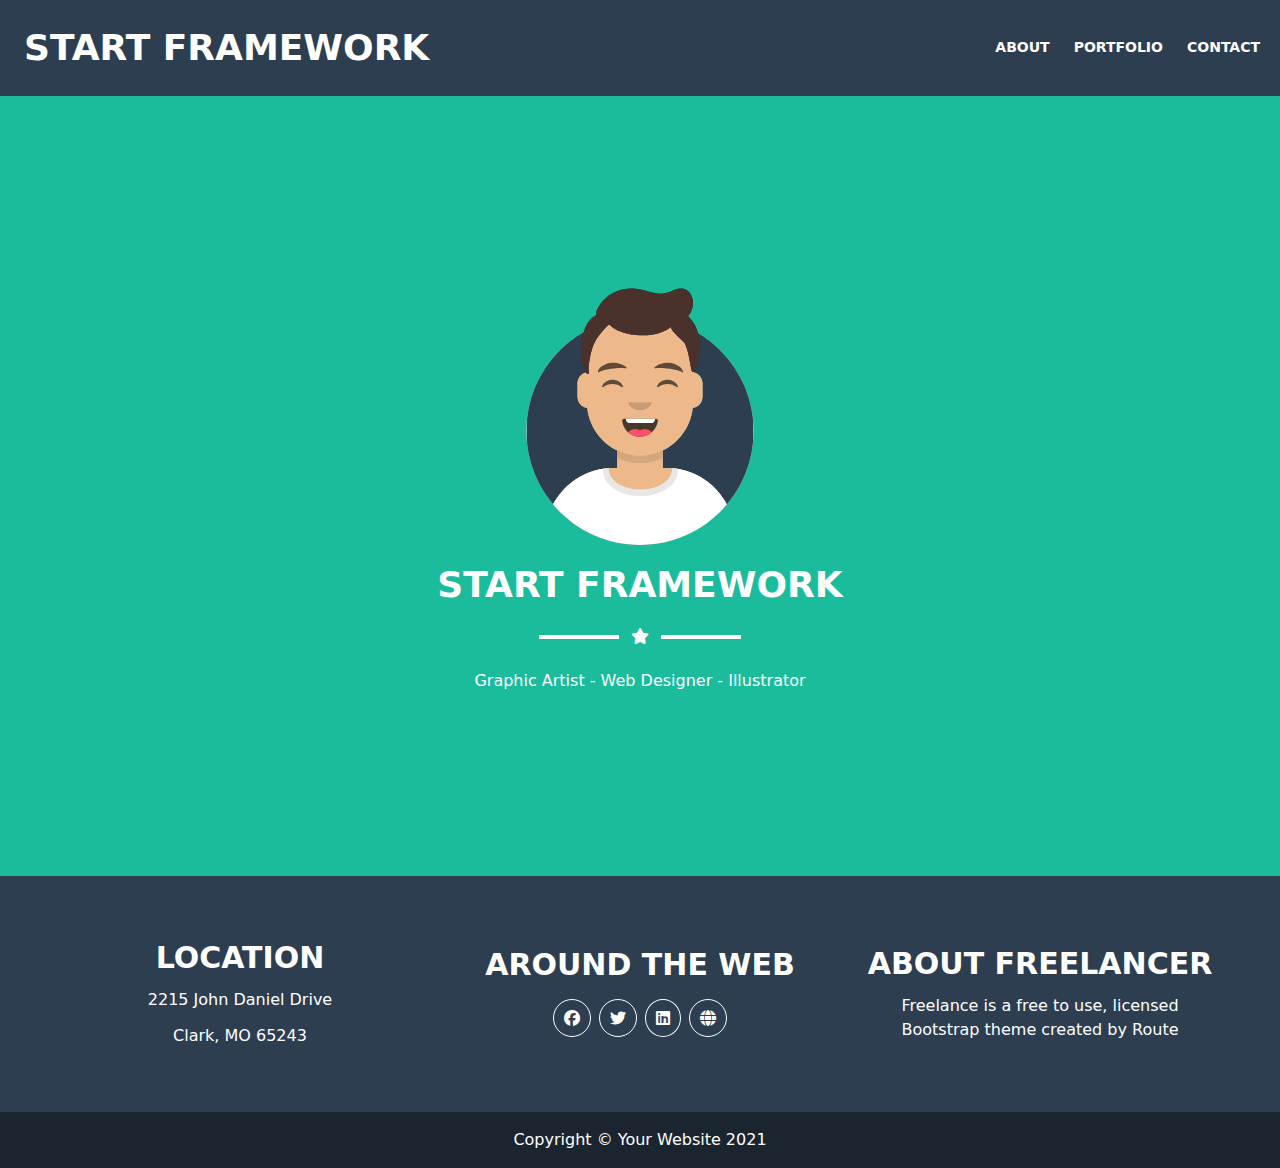
==== index.html @ 785b86cb "angular project" ====
<!doctype html>
<html lang="en" data-critters-container>
<head>
  <meta charset="utf-8">
  <title>AngularApp</title>
  <base href="/">
  <meta name="viewport" content="width=device-width, initial-scale=1">
  <link rel="icon" type="image/x-icon" href="assets/favicon.png">
<style>:root{--fa-style-family-brands:"Font Awesome 6 Brands";--fa-font-brands:normal 400 1em/1 "Font Awesome 6 Brands"}@font-face{font-family:"Font Awesome 6 Brands";font-style:normal;font-weight:400;font-display:block;src:url("./media/fa-brands-400-MDS4TU4L.woff2") format("woff2"),url("./media/fa-brands-400-CNBICIQT.ttf") format("truetype")}:root{--fa-font-regular:normal 400 1em/1 "Font Awesome 6 Free"}@font-face{font-family:"Font Awesome 6 Free";font-style:normal;font-weight:400;font-display:block;src:url("./media/fa-regular-400-N56QV3DR.woff2") format("woff2"),url("./media/fa-regular-400-2FI4ICQD.ttf") format("truetype")}:root{--fa-style-family-classic:"Font Awesome 6 Free";--fa-font-solid:normal 900 1em/1 "Font Awesome 6 Free"}@font-face{font-family:"Font Awesome 6 Free";font-style:normal;font-weight:900;font-display:block;src:url("./media/fa-solid-900-Z3HFQTXF.woff2") format("woff2"),url("./media/fa-solid-900-XVWCCN5V.ttf") format("truetype")}*,:before,:after{box-sizing:border-box;border-width:0;border-style:solid;border-color:#e5e7eb}:before,:after{--tw-content: ""}html{line-height:1.5;-webkit-text-size-adjust:100%;-moz-tab-size:4;tab-size:4;font-family:ui-sans-serif,system-ui,sans-serif,"Apple Color Emoji","Segoe UI Emoji",Segoe UI Symbol,"Noto Color Emoji";font-feature-settings:normal;font-variation-settings:normal;-webkit-tap-highlight-color:transparent}body{margin:0;line-height:inherit}*,:before,:after{--tw-border-spacing-x: 0;--tw-border-spacing-y: 0;--tw-translate-x: 0;--tw-translate-y: 0;--tw-rotate: 0;--tw-skew-x: 0;--tw-skew-y: 0;--tw-scale-x: 1;--tw-scale-y: 1;--tw-pan-x: ;--tw-pan-y: ;--tw-pinch-zoom: ;--tw-scroll-snap-strictness: proximity;--tw-gradient-from-position: ;--tw-gradient-via-position: ;--tw-gradient-to-position: ;--tw-ordinal: ;--tw-slashed-zero: ;--tw-numeric-figure: ;--tw-numeric-spacing: ;--tw-numeric-fraction: ;--tw-ring-inset: ;--tw-ring-offset-width: 0px;--tw-ring-offset-color: #fff;--tw-ring-color: rgb(63 131 248 / .5);--tw-ring-offset-shadow: 0 0 #0000;--tw-ring-shadow: 0 0 #0000;--tw-shadow: 0 0 #0000;--tw-shadow-colored: 0 0 #0000;--tw-blur: ;--tw-brightness: ;--tw-contrast: ;--tw-grayscale: ;--tw-hue-rotate: ;--tw-invert: ;--tw-saturate: ;--tw-sepia: ;--tw-drop-shadow: ;--tw-backdrop-blur: ;--tw-backdrop-brightness: ;--tw-backdrop-contrast: ;--tw-backdrop-grayscale: ;--tw-backdrop-hue-rotate: ;--tw-backdrop-invert: ;--tw-backdrop-opacity: ;--tw-backdrop-saturate: ;--tw-backdrop-sepia: ;--tw-contain-size: ;--tw-contain-layout: ;--tw-contain-paint: ;--tw-contain-style: }
</style><link rel="stylesheet" href="styles-IQLRPZ74.css" media="print" onload="this.media='all'"><noscript><link rel="stylesheet" href="styles-IQLRPZ74.css"></noscript></head>
<body>
  <app-root></app-root>
<script src="polyfills-SCHOHYNV.js" type="module"></script><script src="main-SVOOEUCI.js" type="module"></script></body>
</html>
---- styles-IQLRPZ74.css ----
.fa{font-family:var(--fa-style-family,"Font Awesome 6 Free");font-weight:var(--fa-style,900)}.fa,.fa-brands,.fa-classic,.fa-regular,.fa-sharp-solid,.fa-solid,.fab,.far,.fas{-moz-osx-font-smoothing:grayscale;-webkit-font-smoothing:antialiased;display:var(--fa-display,inline-block);font-style:normal;font-variant:normal;line-height:1;text-rendering:auto}.fa-classic,.fa-regular,.fa-solid,.far,.fas{font-family:"Font Awesome 6 Free"}.fa-brands,.fab{font-family:"Font Awesome 6 Brands"}.fa-1x{font-size:1em}.fa-2x{font-size:2em}.fa-3x{font-size:3em}.fa-4x{font-size:4em}.fa-5x{font-size:5em}.fa-6x{font-size:6em}.fa-7x{font-size:7em}.fa-8x{font-size:8em}.fa-9x{font-size:9em}.fa-10x{font-size:10em}.fa-2xs{font-size:.625em;line-height:.1em;vertical-align:.225em}.fa-xs{font-size:.75em;line-height:.08333em;vertical-align:.125em}.fa-sm{font-size:.875em;line-height:.07143em;vertical-align:.05357em}.fa-lg{font-size:1.25em;line-height:.05em;vertical-align:-.075em}.fa-xl{font-size:1.5em;line-height:.04167em;vertical-align:-.125em}.fa-2xl{font-size:2em;line-height:.03125em;vertical-align:-.1875em}.fa-fw{text-align:center;width:1.25em}.fa-ul{list-style-type:none;margin-left:var(--fa-li-margin,2.5em);padding-left:0}.fa-ul>li{position:relative}.fa-li{left:calc(var(--fa-li-width, 2em)*-1);position:absolute;text-align:center;width:var(--fa-li-width,2em);line-height:inherit}.fa-border{border-radius:var(--fa-border-radius,.1em);border:var(--fa-border-width,.08em) var(--fa-border-style,solid) var(--fa-border-color,#eee);padding:var(--fa-border-padding,.2em .25em .15em)}.fa-pull-left{float:left;margin-right:var(--fa-pull-margin,.3em)}.fa-pull-right{float:right;margin-left:var(--fa-pull-margin,.3em)}.fa-beat{animation-name:fa-beat;animation-delay:var(--fa-animation-delay,0s);animation-direction:var(--fa-animation-direction,normal);animation-duration:var(--fa-animation-duration,1s);animation-iteration-count:var(--fa-animation-iteration-count,infinite);animation-timing-function:var(--fa-animation-timing,ease-in-out)}.fa-bounce{animation-name:fa-bounce;animation-delay:var(--fa-animation-delay,0s);animation-direction:var(--fa-animation-direction,normal);animation-duration:var(--fa-animation-duration,1s);animation-iteration-count:var(--fa-animation-iteration-count,infinite);animation-timing-function:var(--fa-animation-timing,cubic-bezier(.28,.84,.42,1))}.fa-fade{animation-name:fa-fade;animation-iteration-count:var(--fa-animation-iteration-count,infinite);animation-timing-function:var(--fa-animation-timing,cubic-bezier(.4,0,.6,1))}.fa-beat-fade,.fa-fade{animation-delay:var(--fa-animation-delay,0s);animation-direction:var(--fa-animation-direction,normal);animation-duration:var(--fa-animation-duration,1s)}.fa-beat-fade{animation-name:fa-beat-fade;animation-iteration-count:var(--fa-animation-iteration-count,infinite);animation-timing-function:var(--fa-animation-timing,cubic-bezier(.4,0,.6,1))}.fa-flip{animation-name:fa-flip;animation-delay:var(--fa-animation-delay,0s);animation-direction:var(--fa-animation-direction,normal);animation-duration:var(--fa-animation-duration,1s);animation-iteration-count:var(--fa-animation-iteration-count,infinite);animation-timing-function:var(--fa-animation-timing,ease-in-out)}.fa-shake{animation-name:fa-shake;animation-duration:var(--fa-animation-duration,1s);animation-iteration-count:var(--fa-animation-iteration-count,infinite);animation-timing-function:var(--fa-animation-timing,linear)}.fa-shake,.fa-spin{animation-delay:var(--fa-animation-delay,0s);animation-direction:var(--fa-animation-direction,normal)}.fa-spin{animation-name:fa-spin;animation-duration:var(--fa-animation-duration,2s);animation-iteration-count:var(--fa-animation-iteration-count,infinite);animation-timing-function:var(--fa-animation-timing,linear)}.fa-spin-reverse{--fa-animation-direction:reverse}.fa-pulse,.fa-spin-pulse{animation-name:fa-spin;animation-direction:var(--fa-animation-direction,normal);animation-duration:var(--fa-animation-duration,1s);animation-iteration-count:var(--fa-animation-iteration-count,infinite);animation-timing-function:var(--fa-animation-timing,steps(8))}@media (prefers-reduced-motion:reduce){.fa-beat,.fa-beat-fade,.fa-bounce,.fa-fade,.fa-flip,.fa-pulse,.fa-shake,.fa-spin,.fa-spin-pulse{animation-delay:-1ms;animation-duration:1ms;animation-iteration-count:1;transition-delay:0s;transition-duration:0s}}@keyframes fa-beat{0%,90%{transform:scale(1)}45%{transform:scale(var(--fa-beat-scale,1.25))}}@keyframes fa-bounce{0%{transform:scale(1) translateY(0)}10%{transform:scale(var(--fa-bounce-start-scale-x,1.1),var(--fa-bounce-start-scale-y,.9)) translateY(0)}30%{transform:scale(var(--fa-bounce-jump-scale-x,.9),var(--fa-bounce-jump-scale-y,1.1)) translateY(var(--fa-bounce-height,-.5em))}50%{transform:scale(var(--fa-bounce-land-scale-x,1.05),var(--fa-bounce-land-scale-y,.95)) translateY(0)}57%{transform:scale(1) translateY(var(--fa-bounce-rebound,-.125em))}64%{transform:scale(1) translateY(0)}to{transform:scale(1) translateY(0)}}@keyframes fa-fade{50%{opacity:var(--fa-fade-opacity,.4)}}@keyframes fa-beat-fade{0%,to{opacity:var(--fa-beat-fade-opacity,.4);transform:scale(1)}50%{opacity:1;transform:scale(var(--fa-beat-fade-scale,1.125))}}@keyframes fa-flip{50%{transform:rotate3d(var(--fa-flip-x,0),var(--fa-flip-y,1),var(--fa-flip-z,0),var(--fa-flip-angle,-180deg))}}@keyframes fa-shake{0%{transform:rotate(-15deg)}4%{transform:rotate(15deg)}8%,24%{transform:rotate(-18deg)}12%,28%{transform:rotate(18deg)}16%{transform:rotate(-22deg)}20%{transform:rotate(22deg)}32%{transform:rotate(-12deg)}36%{transform:rotate(12deg)}40%,to{transform:rotate(0)}}@keyframes fa-spin{0%{transform:rotate(0)}to{transform:rotate(1turn)}}.fa-rotate-90{transform:rotate(90deg)}.fa-rotate-180{transform:rotate(180deg)}.fa-rotate-270{transform:rotate(270deg)}.fa-flip-horizontal{transform:scaleX(-1)}.fa-flip-vertical{transform:scaleY(-1)}.fa-flip-both,.fa-flip-horizontal.fa-flip-vertical{transform:scale(-1)}.fa-rotate-by{transform:rotate(var(--fa-rotate-angle,0))}.fa-stack{display:inline-block;height:2em;line-height:2em;position:relative;vertical-align:middle;width:2.5em}.fa-stack-1x,.fa-stack-2x{left:0;position:absolute;text-align:center;width:100%;z-index:var(--fa-stack-z-index,auto)}.fa-stack-1x{line-height:inherit}.fa-stack-2x{font-size:2em}.fa-inverse{color:var(--fa-inverse,#fff)}.fa-0:before{content:"0"}.fa-1:before{content:"1"}.fa-2:before{content:"2"}.fa-3:before{content:"3"}.fa-4:before{content:"4"}.fa-5:before{content:"5"}.fa-6:before{content:"6"}.fa-7:before{content:"7"}.fa-8:before{content:"8"}.fa-9:before{content:"9"}.fa-fill-drip:before{content:"\f576"}.fa-arrows-to-circle:before{content:"\e4bd"}.fa-chevron-circle-right:before,.fa-circle-chevron-right:before{content:"\f138"}.fa-at:before{content:"@"}.fa-trash-alt:before,.fa-trash-can:before{content:"\f2ed"}.fa-text-height:before{content:"\f034"}.fa-user-times:before,.fa-user-xmark:before{content:"\f235"}.fa-stethoscope:before{content:"\f0f1"}.fa-comment-alt:before,.fa-message:before{content:"\f27a"}.fa-info:before{content:"\f129"}.fa-compress-alt:before,.fa-down-left-and-up-right-to-center:before{content:"\f422"}.fa-explosion:before{content:"\e4e9"}.fa-file-alt:before,.fa-file-lines:before,.fa-file-text:before{content:"\f15c"}.fa-wave-square:before{content:"\f83e"}.fa-ring:before{content:"\f70b"}.fa-building-un:before{content:"\e4d9"}.fa-dice-three:before{content:"\f527"}.fa-calendar-alt:before,.fa-calendar-days:before{content:"\f073"}.fa-anchor-circle-check:before{content:"\e4aa"}.fa-building-circle-arrow-right:before{content:"\e4d1"}.fa-volleyball-ball:before,.fa-volleyball:before{content:"\f45f"}.fa-arrows-up-to-line:before{content:"\e4c2"}.fa-sort-desc:before,.fa-sort-down:before{content:"\f0dd"}.fa-circle-minus:before,.fa-minus-circle:before{content:"\f056"}.fa-door-open:before{content:"\f52b"}.fa-right-from-bracket:before,.fa-sign-out-alt:before{content:"\f2f5"}.fa-atom:before{content:"\f5d2"}.fa-soap:before{content:"\e06e"}.fa-heart-music-camera-bolt:before,.fa-icons:before{content:"\f86d"}.fa-microphone-alt-slash:before,.fa-microphone-lines-slash:before{content:"\f539"}.fa-bridge-circle-check:before{content:"\e4c9"}.fa-pump-medical:before{content:"\e06a"}.fa-fingerprint:before{content:"\f577"}.fa-hand-point-right:before{content:"\f0a4"}.fa-magnifying-glass-location:before,.fa-search-location:before{content:"\f689"}.fa-forward-step:before,.fa-step-forward:before{content:"\f051"}.fa-face-smile-beam:before,.fa-smile-beam:before{content:"\f5b8"}.fa-flag-checkered:before{content:"\f11e"}.fa-football-ball:before,.fa-football:before{content:"\f44e"}.fa-school-circle-exclamation:before{content:"\e56c"}.fa-crop:before{content:"\f125"}.fa-angle-double-down:before,.fa-angles-down:before{content:"\f103"}.fa-users-rectangle:before{content:"\e594"}.fa-people-roof:before{content:"\e537"}.fa-people-line:before{content:"\e534"}.fa-beer-mug-empty:before,.fa-beer:before{content:"\f0fc"}.fa-diagram-predecessor:before{content:"\e477"}.fa-arrow-up-long:before,.fa-long-arrow-up:before{content:"\f176"}.fa-burn:before,.fa-fire-flame-simple:before{content:"\f46a"}.fa-male:before,.fa-person:before{content:"\f183"}.fa-laptop:before{content:"\f109"}.fa-file-csv:before{content:"\f6dd"}.fa-menorah:before{content:"\f676"}.fa-truck-plane:before{content:"\e58f"}.fa-record-vinyl:before{content:"\f8d9"}.fa-face-grin-stars:before,.fa-grin-stars:before{content:"\f587"}.fa-bong:before{content:"\f55c"}.fa-pastafarianism:before,.fa-spaghetti-monster-flying:before{content:"\f67b"}.fa-arrow-down-up-across-line:before{content:"\e4af"}.fa-spoon:before,.fa-utensil-spoon:before{content:"\f2e5"}.fa-jar-wheat:before{content:"\e517"}.fa-envelopes-bulk:before,.fa-mail-bulk:before{content:"\f674"}.fa-file-circle-exclamation:before{content:"\e4eb"}.fa-circle-h:before,.fa-hospital-symbol:before{content:"\f47e"}.fa-pager:before{content:"\f815"}.fa-address-book:before,.fa-contact-book:before{content:"\f2b9"}.fa-strikethrough:before{content:"\f0cc"}.fa-k:before{content:"K"}.fa-landmark-flag:before{content:"\e51c"}.fa-pencil-alt:before,.fa-pencil:before{content:"\f303"}.fa-backward:before{content:"\f04a"}.fa-caret-right:before{content:"\f0da"}.fa-comments:before{content:"\f086"}.fa-file-clipboard:before,.fa-paste:before{content:"\f0ea"}.fa-code-pull-request:before{content:"\e13c"}.fa-clipboard-list:before{content:"\f46d"}.fa-truck-loading:before,.fa-truck-ramp-box:before{content:"\f4de"}.fa-user-check:before{content:"\f4fc"}.fa-vial-virus:before{content:"\e597"}.fa-sheet-plastic:before{content:"\e571"}.fa-blog:before{content:"\f781"}.fa-user-ninja:before{content:"\f504"}.fa-person-arrow-up-from-line:before{content:"\e539"}.fa-scroll-torah:before,.fa-torah:before{content:"\f6a0"}.fa-broom-ball:before,.fa-quidditch-broom-ball:before,.fa-quidditch:before{content:"\f458"}.fa-toggle-off:before{content:"\f204"}.fa-archive:before,.fa-box-archive:before{content:"\f187"}.fa-person-drowning:before{content:"\e545"}.fa-arrow-down-9-1:before,.fa-sort-numeric-desc:before,.fa-sort-numeric-down-alt:before{content:"\f886"}.fa-face-grin-tongue-squint:before,.fa-grin-tongue-squint:before{content:"\f58a"}.fa-spray-can:before{content:"\f5bd"}.fa-truck-monster:before{content:"\f63b"}.fa-w:before{content:"W"}.fa-earth-africa:before,.fa-globe-africa:before{content:"\f57c"}.fa-rainbow:before{content:"\f75b"}.fa-circle-notch:before{content:"\f1ce"}.fa-tablet-alt:before,.fa-tablet-screen-button:before{content:"\f3fa"}.fa-paw:before{content:"\f1b0"}.fa-cloud:before{content:"\f0c2"}.fa-trowel-bricks:before{content:"\e58a"}.fa-face-flushed:before,.fa-flushed:before{content:"\f579"}.fa-hospital-user:before{content:"\f80d"}.fa-tent-arrow-left-right:before{content:"\e57f"}.fa-gavel:before,.fa-legal:before{content:"\f0e3"}.fa-binoculars:before{content:"\f1e5"}.fa-microphone-slash:before{content:"\f131"}.fa-box-tissue:before{content:"\e05b"}.fa-motorcycle:before{content:"\f21c"}.fa-bell-concierge:before,.fa-concierge-bell:before{content:"\f562"}.fa-pen-ruler:before,.fa-pencil-ruler:before{content:"\f5ae"}.fa-people-arrows-left-right:before,.fa-people-arrows:before{content:"\e068"}.fa-mars-and-venus-burst:before{content:"\e523"}.fa-caret-square-right:before,.fa-square-caret-right:before{content:"\f152"}.fa-cut:before,.fa-scissors:before{content:"\f0c4"}.fa-sun-plant-wilt:before{content:"\e57a"}.fa-toilets-portable:before{content:"\e584"}.fa-hockey-puck:before{content:"\f453"}.fa-table:before{content:"\f0ce"}.fa-magnifying-glass-arrow-right:before{content:"\e521"}.fa-digital-tachograph:before,.fa-tachograph-digital:before{content:"\f566"}.fa-users-slash:before{content:"\e073"}.fa-clover:before{content:"\e139"}.fa-mail-reply:before,.fa-reply:before{content:"\f3e5"}.fa-star-and-crescent:before{content:"\f699"}.fa-house-fire:before{content:"\e50c"}.fa-minus-square:before,.fa-square-minus:before{content:"\f146"}.fa-helicopter:before{content:"\f533"}.fa-compass:before{content:"\f14e"}.fa-caret-square-down:before,.fa-square-caret-down:before{content:"\f150"}.fa-file-circle-question:before{content:"\e4ef"}.fa-laptop-code:before{content:"\f5fc"}.fa-swatchbook:before{content:"\f5c3"}.fa-prescription-bottle:before{content:"\f485"}.fa-bars:before,.fa-navicon:before{content:"\f0c9"}.fa-people-group:before{content:"\e533"}.fa-hourglass-3:before,.fa-hourglass-end:before{content:"\f253"}.fa-heart-broken:before,.fa-heart-crack:before{content:"\f7a9"}.fa-external-link-square-alt:before,.fa-square-up-right:before{content:"\f360"}.fa-face-kiss-beam:before,.fa-kiss-beam:before{content:"\f597"}.fa-film:before{content:"\f008"}.fa-ruler-horizontal:before{content:"\f547"}.fa-people-robbery:before{content:"\e536"}.fa-lightbulb:before{content:"\f0eb"}.fa-caret-left:before{content:"\f0d9"}.fa-circle-exclamation:before,.fa-exclamation-circle:before{content:"\f06a"}.fa-school-circle-xmark:before{content:"\e56d"}.fa-arrow-right-from-bracket:before,.fa-sign-out:before{content:"\f08b"}.fa-chevron-circle-down:before,.fa-circle-chevron-down:before{content:"\f13a"}.fa-unlock-alt:before,.fa-unlock-keyhole:before{content:"\f13e"}.fa-cloud-showers-heavy:before{content:"\f740"}.fa-headphones-alt:before,.fa-headphones-simple:before{content:"\f58f"}.fa-sitemap:before{content:"\f0e8"}.fa-circle-dollar-to-slot:before,.fa-donate:before{content:"\f4b9"}.fa-memory:before{content:"\f538"}.fa-road-spikes:before{content:"\e568"}.fa-fire-burner:before{content:"\e4f1"}.fa-flag:before{content:"\f024"}.fa-hanukiah:before{content:"\f6e6"}.fa-feather:before{content:"\f52d"}.fa-volume-down:before,.fa-volume-low:before{content:"\f027"}.fa-comment-slash:before{content:"\f4b3"}.fa-cloud-sun-rain:before{content:"\f743"}.fa-compress:before{content:"\f066"}.fa-wheat-alt:before,.fa-wheat-awn:before{content:"\e2cd"}.fa-ankh:before{content:"\f644"}.fa-hands-holding-child:before{content:"\e4fa"}.fa-asterisk:before{content:"*"}.fa-check-square:before,.fa-square-check:before{content:"\f14a"}.fa-peseta-sign:before{content:"\e221"}.fa-header:before,.fa-heading:before{content:"\f1dc"}.fa-ghost:before{content:"\f6e2"}.fa-list-squares:before,.fa-list:before{content:"\f03a"}.fa-phone-square-alt:before,.fa-square-phone-flip:before{content:"\f87b"}.fa-cart-plus:before{content:"\f217"}.fa-gamepad:before{content:"\f11b"}.fa-circle-dot:before,.fa-dot-circle:before{content:"\f192"}.fa-dizzy:before,.fa-face-dizzy:before{content:"\f567"}.fa-egg:before{content:"\f7fb"}.fa-house-medical-circle-xmark:before{content:"\e513"}.fa-campground:before{content:"\f6bb"}.fa-folder-plus:before{content:"\f65e"}.fa-futbol-ball:before,.fa-futbol:before,.fa-soccer-ball:before{content:"\f1e3"}.fa-paint-brush:before,.fa-paintbrush:before{content:"\f1fc"}.fa-lock:before{content:"\f023"}.fa-gas-pump:before{content:"\f52f"}.fa-hot-tub-person:before,.fa-hot-tub:before{content:"\f593"}.fa-map-location:before,.fa-map-marked:before{content:"\f59f"}.fa-house-flood-water:before{content:"\e50e"}.fa-tree:before{content:"\f1bb"}.fa-bridge-lock:before{content:"\e4cc"}.fa-sack-dollar:before{content:"\f81d"}.fa-edit:before,.fa-pen-to-square:before{content:"\f044"}.fa-car-side:before{content:"\f5e4"}.fa-share-alt:before,.fa-share-nodes:before{content:"\f1e0"}.fa-heart-circle-minus:before{content:"\e4ff"}.fa-hourglass-2:before,.fa-hourglass-half:before{content:"\f252"}.fa-microscope:before{content:"\f610"}.fa-sink:before{content:"\e06d"}.fa-bag-shopping:before,.fa-shopping-bag:before{content:"\f290"}.fa-arrow-down-z-a:before,.fa-sort-alpha-desc:before,.fa-sort-alpha-down-alt:before{content:"\f881"}.fa-mitten:before{content:"\f7b5"}.fa-person-rays:before{content:"\e54d"}.fa-users:before{content:"\f0c0"}.fa-eye-slash:before{content:"\f070"}.fa-flask-vial:before{content:"\e4f3"}.fa-hand-paper:before,.fa-hand:before{content:"\f256"}.fa-om:before{content:"\f679"}.fa-worm:before{content:"\e599"}.fa-house-circle-xmark:before{content:"\e50b"}.fa-plug:before{content:"\f1e6"}.fa-chevron-up:before{content:"\f077"}.fa-hand-spock:before{content:"\f259"}.fa-stopwatch:before{content:"\f2f2"}.fa-face-kiss:before,.fa-kiss:before{content:"\f596"}.fa-bridge-circle-xmark:before{content:"\e4cb"}.fa-face-grin-tongue:before,.fa-grin-tongue:before{content:"\f589"}.fa-chess-bishop:before{content:"\f43a"}.fa-face-grin-wink:before,.fa-grin-wink:before{content:"\f58c"}.fa-deaf:before,.fa-deafness:before,.fa-ear-deaf:before,.fa-hard-of-hearing:before{content:"\f2a4"}.fa-road-circle-check:before{content:"\e564"}.fa-dice-five:before{content:"\f523"}.fa-rss-square:before,.fa-square-rss:before{content:"\f143"}.fa-land-mine-on:before{content:"\e51b"}.fa-i-cursor:before{content:"\f246"}.fa-stamp:before{content:"\f5bf"}.fa-stairs:before{content:"\e289"}.fa-i:before{content:"I"}.fa-hryvnia-sign:before,.fa-hryvnia:before{content:"\f6f2"}.fa-pills:before{content:"\f484"}.fa-face-grin-wide:before,.fa-grin-alt:before{content:"\f581"}.fa-tooth:before{content:"\f5c9"}.fa-v:before{content:"V"}.fa-bangladeshi-taka-sign:before{content:"\e2e6"}.fa-bicycle:before{content:"\f206"}.fa-rod-asclepius:before,.fa-rod-snake:before,.fa-staff-aesculapius:before,.fa-staff-snake:before{content:"\e579"}.fa-head-side-cough-slash:before{content:"\e062"}.fa-ambulance:before,.fa-truck-medical:before{content:"\f0f9"}.fa-wheat-awn-circle-exclamation:before{content:"\e598"}.fa-snowman:before{content:"\f7d0"}.fa-mortar-pestle:before{content:"\f5a7"}.fa-road-barrier:before{content:"\e562"}.fa-school:before{content:"\f549"}.fa-igloo:before{content:"\f7ae"}.fa-joint:before{content:"\f595"}.fa-angle-right:before{content:"\f105"}.fa-horse:before{content:"\f6f0"}.fa-q:before{content:"Q"}.fa-g:before{content:"G"}.fa-notes-medical:before{content:"\f481"}.fa-temperature-2:before,.fa-temperature-half:before,.fa-thermometer-2:before,.fa-thermometer-half:before{content:"\f2c9"}.fa-dong-sign:before{content:"\e169"}.fa-capsules:before{content:"\f46b"}.fa-poo-bolt:before,.fa-poo-storm:before{content:"\f75a"}.fa-face-frown-open:before,.fa-frown-open:before{content:"\f57a"}.fa-hand-point-up:before{content:"\f0a6"}.fa-money-bill:before{content:"\f0d6"}.fa-bookmark:before{content:"\f02e"}.fa-align-justify:before{content:"\f039"}.fa-umbrella-beach:before{content:"\f5ca"}.fa-helmet-un:before{content:"\e503"}.fa-bullseye:before{content:"\f140"}.fa-bacon:before{content:"\f7e5"}.fa-hand-point-down:before{content:"\f0a7"}.fa-arrow-up-from-bracket:before{content:"\e09a"}.fa-folder-blank:before,.fa-folder:before{content:"\f07b"}.fa-file-medical-alt:before,.fa-file-waveform:before{content:"\f478"}.fa-radiation:before{content:"\f7b9"}.fa-chart-simple:before{content:"\e473"}.fa-mars-stroke:before{content:"\f229"}.fa-vial:before{content:"\f492"}.fa-dashboard:before,.fa-gauge-med:before,.fa-gauge:before,.fa-tachometer-alt-average:before{content:"\f624"}.fa-magic-wand-sparkles:before,.fa-wand-magic-sparkles:before{content:"\e2ca"}.fa-e:before{content:"E"}.fa-pen-alt:before,.fa-pen-clip:before{content:"\f305"}.fa-bridge-circle-exclamation:before{content:"\e4ca"}.fa-user:before{content:"\f007"}.fa-school-circle-check:before{content:"\e56b"}.fa-dumpster:before{content:"\f793"}.fa-shuttle-van:before,.fa-van-shuttle:before{content:"\f5b6"}.fa-building-user:before{content:"\e4da"}.fa-caret-square-left:before,.fa-square-caret-left:before{content:"\f191"}.fa-highlighter:before{content:"\f591"}.fa-key:before{content:"\f084"}.fa-bullhorn:before{content:"\f0a1"}.fa-globe:before{content:"\f0ac"}.fa-synagogue:before{content:"\f69b"}.fa-person-half-dress:before{content:"\e548"}.fa-road-bridge:before{content:"\e563"}.fa-location-arrow:before{content:"\f124"}.fa-c:before{content:"C"}.fa-tablet-button:before{content:"\f10a"}.fa-building-lock:before{content:"\e4d6"}.fa-pizza-slice:before{content:"\f818"}.fa-money-bill-wave:before{content:"\f53a"}.fa-area-chart:before,.fa-chart-area:before{content:"\f1fe"}.fa-house-flag:before{content:"\e50d"}.fa-person-circle-minus:before{content:"\e540"}.fa-ban:before,.fa-cancel:before{content:"\f05e"}.fa-camera-rotate:before{content:"\e0d8"}.fa-air-freshener:before,.fa-spray-can-sparkles:before{content:"\f5d0"}.fa-star:before{content:"\f005"}.fa-repeat:before{content:"\f363"}.fa-cross:before{content:"\f654"}.fa-box:before{content:"\f466"}.fa-venus-mars:before{content:"\f228"}.fa-arrow-pointer:before,.fa-mouse-pointer:before{content:"\f245"}.fa-expand-arrows-alt:before,.fa-maximize:before{content:"\f31e"}.fa-charging-station:before{content:"\f5e7"}.fa-shapes:before,.fa-triangle-circle-square:before{content:"\f61f"}.fa-random:before,.fa-shuffle:before{content:"\f074"}.fa-person-running:before,.fa-running:before{content:"\f70c"}.fa-mobile-retro:before{content:"\e527"}.fa-grip-lines-vertical:before{content:"\f7a5"}.fa-spider:before{content:"\f717"}.fa-hands-bound:before{content:"\e4f9"}.fa-file-invoice-dollar:before{content:"\f571"}.fa-plane-circle-exclamation:before{content:"\e556"}.fa-x-ray:before{content:"\f497"}.fa-spell-check:before{content:"\f891"}.fa-slash:before{content:"\f715"}.fa-computer-mouse:before,.fa-mouse:before{content:"\f8cc"}.fa-arrow-right-to-bracket:before,.fa-sign-in:before{content:"\f090"}.fa-shop-slash:before,.fa-store-alt-slash:before{content:"\e070"}.fa-server:before{content:"\f233"}.fa-virus-covid-slash:before{content:"\e4a9"}.fa-shop-lock:before{content:"\e4a5"}.fa-hourglass-1:before,.fa-hourglass-start:before{content:"\f251"}.fa-blender-phone:before{content:"\f6b6"}.fa-building-wheat:before{content:"\e4db"}.fa-person-breastfeeding:before{content:"\e53a"}.fa-right-to-bracket:before,.fa-sign-in-alt:before{content:"\f2f6"}.fa-venus:before{content:"\f221"}.fa-passport:before{content:"\f5ab"}.fa-thumb-tack-slash:before,.fa-thumbtack-slash:before{content:"\e68f"}.fa-heart-pulse:before,.fa-heartbeat:before{content:"\f21e"}.fa-people-carry-box:before,.fa-people-carry:before{content:"\f4ce"}.fa-temperature-high:before{content:"\f769"}.fa-microchip:before{content:"\f2db"}.fa-crown:before{content:"\f521"}.fa-weight-hanging:before{content:"\f5cd"}.fa-xmarks-lines:before{content:"\e59a"}.fa-file-prescription:before{content:"\f572"}.fa-weight-scale:before,.fa-weight:before{content:"\f496"}.fa-user-friends:before,.fa-user-group:before{content:"\f500"}.fa-arrow-up-a-z:before,.fa-sort-alpha-up:before{content:"\f15e"}.fa-chess-knight:before{content:"\f441"}.fa-face-laugh-squint:before,.fa-laugh-squint:before{content:"\f59b"}.fa-wheelchair:before{content:"\f193"}.fa-arrow-circle-up:before,.fa-circle-arrow-up:before{content:"\f0aa"}.fa-toggle-on:before{content:"\f205"}.fa-person-walking:before,.fa-walking:before{content:"\f554"}.fa-l:before{content:"L"}.fa-fire:before{content:"\f06d"}.fa-bed-pulse:before,.fa-procedures:before{content:"\f487"}.fa-shuttle-space:before,.fa-space-shuttle:before{content:"\f197"}.fa-face-laugh:before,.fa-laugh:before{content:"\f599"}.fa-folder-open:before{content:"\f07c"}.fa-heart-circle-plus:before{content:"\e500"}.fa-code-fork:before{content:"\e13b"}.fa-city:before{content:"\f64f"}.fa-microphone-alt:before,.fa-microphone-lines:before{content:"\f3c9"}.fa-pepper-hot:before{content:"\f816"}.fa-unlock:before{content:"\f09c"}.fa-colon-sign:before{content:"\e140"}.fa-headset:before{content:"\f590"}.fa-store-slash:before{content:"\e071"}.fa-road-circle-xmark:before{content:"\e566"}.fa-user-minus:before{content:"\f503"}.fa-mars-stroke-up:before,.fa-mars-stroke-v:before{content:"\f22a"}.fa-champagne-glasses:before,.fa-glass-cheers:before{content:"\f79f"}.fa-clipboard:before{content:"\f328"}.fa-house-circle-exclamation:before{content:"\e50a"}.fa-file-arrow-up:before,.fa-file-upload:before{content:"\f574"}.fa-wifi-3:before,.fa-wifi-strong:before,.fa-wifi:before{content:"\f1eb"}.fa-bath:before,.fa-bathtub:before{content:"\f2cd"}.fa-underline:before{content:"\f0cd"}.fa-user-edit:before,.fa-user-pen:before{content:"\f4ff"}.fa-signature:before{content:"\f5b7"}.fa-stroopwafel:before{content:"\f551"}.fa-bold:before{content:"\f032"}.fa-anchor-lock:before{content:"\e4ad"}.fa-building-ngo:before{content:"\e4d7"}.fa-manat-sign:before{content:"\e1d5"}.fa-not-equal:before{content:"\f53e"}.fa-border-style:before,.fa-border-top-left:before{content:"\f853"}.fa-map-location-dot:before,.fa-map-marked-alt:before{content:"\f5a0"}.fa-jedi:before{content:"\f669"}.fa-poll:before,.fa-square-poll-vertical:before{content:"\f681"}.fa-mug-hot:before{content:"\f7b6"}.fa-battery-car:before,.fa-car-battery:before{content:"\f5df"}.fa-gift:before{content:"\f06b"}.fa-dice-two:before{content:"\f528"}.fa-chess-queen:before{content:"\f445"}.fa-glasses:before{content:"\f530"}.fa-chess-board:before{content:"\f43c"}.fa-building-circle-check:before{content:"\e4d2"}.fa-person-chalkboard:before{content:"\e53d"}.fa-mars-stroke-h:before,.fa-mars-stroke-right:before{content:"\f22b"}.fa-hand-back-fist:before,.fa-hand-rock:before{content:"\f255"}.fa-caret-square-up:before,.fa-square-caret-up:before{content:"\f151"}.fa-cloud-showers-water:before{content:"\e4e4"}.fa-bar-chart:before,.fa-chart-bar:before{content:"\f080"}.fa-hands-bubbles:before,.fa-hands-wash:before{content:"\e05e"}.fa-less-than-equal:before{content:"\f537"}.fa-train:before{content:"\f238"}.fa-eye-low-vision:before,.fa-low-vision:before{content:"\f2a8"}.fa-crow:before{content:"\f520"}.fa-sailboat:before{content:"\e445"}.fa-window-restore:before{content:"\f2d2"}.fa-plus-square:before,.fa-square-plus:before{content:"\f0fe"}.fa-torii-gate:before{content:"\f6a1"}.fa-frog:before{content:"\f52e"}.fa-bucket:before{content:"\e4cf"}.fa-image:before{content:"\f03e"}.fa-microphone:before{content:"\f130"}.fa-cow:before{content:"\f6c8"}.fa-caret-up:before{content:"\f0d8"}.fa-screwdriver:before{content:"\f54a"}.fa-folder-closed:before{content:"\e185"}.fa-house-tsunami:before{content:"\e515"}.fa-square-nfi:before{content:"\e576"}.fa-arrow-up-from-ground-water:before{content:"\e4b5"}.fa-glass-martini-alt:before,.fa-martini-glass:before{content:"\f57b"}.fa-rotate-back:before,.fa-rotate-backward:before,.fa-rotate-left:before,.fa-undo-alt:before{content:"\f2ea"}.fa-columns:before,.fa-table-columns:before{content:"\f0db"}.fa-lemon:before{content:"\f094"}.fa-head-side-mask:before{content:"\e063"}.fa-handshake:before{content:"\f2b5"}.fa-gem:before{content:"\f3a5"}.fa-dolly-box:before,.fa-dolly:before{content:"\f472"}.fa-smoking:before{content:"\f48d"}.fa-compress-arrows-alt:before,.fa-minimize:before{content:"\f78c"}.fa-monument:before{content:"\f5a6"}.fa-snowplow:before{content:"\f7d2"}.fa-angle-double-right:before,.fa-angles-right:before{content:"\f101"}.fa-cannabis:before{content:"\f55f"}.fa-circle-play:before,.fa-play-circle:before{content:"\f144"}.fa-tablets:before{content:"\f490"}.fa-ethernet:before{content:"\f796"}.fa-eur:before,.fa-euro-sign:before,.fa-euro:before{content:"\f153"}.fa-chair:before{content:"\f6c0"}.fa-check-circle:before,.fa-circle-check:before{content:"\f058"}.fa-circle-stop:before,.fa-stop-circle:before{content:"\f28d"}.fa-compass-drafting:before,.fa-drafting-compass:before{content:"\f568"}.fa-plate-wheat:before{content:"\e55a"}.fa-icicles:before{content:"\f7ad"}.fa-person-shelter:before{content:"\e54f"}.fa-neuter:before{content:"\f22c"}.fa-id-badge:before{content:"\f2c1"}.fa-marker:before{content:"\f5a1"}.fa-face-laugh-beam:before,.fa-laugh-beam:before{content:"\f59a"}.fa-helicopter-symbol:before{content:"\e502"}.fa-universal-access:before{content:"\f29a"}.fa-chevron-circle-up:before,.fa-circle-chevron-up:before{content:"\f139"}.fa-lari-sign:before{content:"\e1c8"}.fa-volcano:before{content:"\f770"}.fa-person-walking-dashed-line-arrow-right:before{content:"\e553"}.fa-gbp:before,.fa-pound-sign:before,.fa-sterling-sign:before{content:"\f154"}.fa-viruses:before{content:"\e076"}.fa-square-person-confined:before{content:"\e577"}.fa-user-tie:before{content:"\f508"}.fa-arrow-down-long:before,.fa-long-arrow-down:before{content:"\f175"}.fa-tent-arrow-down-to-line:before{content:"\e57e"}.fa-certificate:before{content:"\f0a3"}.fa-mail-reply-all:before,.fa-reply-all:before{content:"\f122"}.fa-suitcase:before{content:"\f0f2"}.fa-person-skating:before,.fa-skating:before{content:"\f7c5"}.fa-filter-circle-dollar:before,.fa-funnel-dollar:before{content:"\f662"}.fa-camera-retro:before{content:"\f083"}.fa-arrow-circle-down:before,.fa-circle-arrow-down:before{content:"\f0ab"}.fa-arrow-right-to-file:before,.fa-file-import:before{content:"\f56f"}.fa-external-link-square:before,.fa-square-arrow-up-right:before{content:"\f14c"}.fa-box-open:before{content:"\f49e"}.fa-scroll:before{content:"\f70e"}.fa-spa:before{content:"\f5bb"}.fa-location-pin-lock:before{content:"\e51f"}.fa-pause:before{content:"\f04c"}.fa-hill-avalanche:before{content:"\e507"}.fa-temperature-0:before,.fa-temperature-empty:before,.fa-thermometer-0:before,.fa-thermometer-empty:before{content:"\f2cb"}.fa-bomb:before{content:"\f1e2"}.fa-registered:before{content:"\f25d"}.fa-address-card:before,.fa-contact-card:before,.fa-vcard:before{content:"\f2bb"}.fa-balance-scale-right:before,.fa-scale-unbalanced-flip:before{content:"\f516"}.fa-subscript:before{content:"\f12c"}.fa-diamond-turn-right:before,.fa-directions:before{content:"\f5eb"}.fa-burst:before{content:"\e4dc"}.fa-house-laptop:before,.fa-laptop-house:before{content:"\e066"}.fa-face-tired:before,.fa-tired:before{content:"\f5c8"}.fa-money-bills:before{content:"\e1f3"}.fa-smog:before{content:"\f75f"}.fa-crutch:before{content:"\f7f7"}.fa-cloud-arrow-up:before,.fa-cloud-upload-alt:before,.fa-cloud-upload:before{content:"\f0ee"}.fa-palette:before{content:"\f53f"}.fa-arrows-turn-right:before{content:"\e4c0"}.fa-vest:before{content:"\e085"}.fa-ferry:before{content:"\e4ea"}.fa-arrows-down-to-people:before{content:"\e4b9"}.fa-seedling:before,.fa-sprout:before{content:"\f4d8"}.fa-arrows-alt-h:before,.fa-left-right:before{content:"\f337"}.fa-boxes-packing:before{content:"\e4c7"}.fa-arrow-circle-left:before,.fa-circle-arrow-left:before{content:"\f0a8"}.fa-group-arrows-rotate:before{content:"\e4f6"}.fa-bowl-food:before{content:"\e4c6"}.fa-candy-cane:before{content:"\f786"}.fa-arrow-down-wide-short:before,.fa-sort-amount-asc:before,.fa-sort-amount-down:before{content:"\f160"}.fa-cloud-bolt:before,.fa-thunderstorm:before{content:"\f76c"}.fa-remove-format:before,.fa-text-slash:before{content:"\f87d"}.fa-face-smile-wink:before,.fa-smile-wink:before{content:"\f4da"}.fa-file-word:before{content:"\f1c2"}.fa-file-powerpoint:before{content:"\f1c4"}.fa-arrows-h:before,.fa-arrows-left-right:before{content:"\f07e"}.fa-house-lock:before{content:"\e510"}.fa-cloud-arrow-down:before,.fa-cloud-download-alt:before,.fa-cloud-download:before{content:"\f0ed"}.fa-children:before{content:"\e4e1"}.fa-blackboard:before,.fa-chalkboard:before{content:"\f51b"}.fa-user-alt-slash:before,.fa-user-large-slash:before{content:"\f4fa"}.fa-envelope-open:before{content:"\f2b6"}.fa-handshake-alt-slash:before,.fa-handshake-simple-slash:before{content:"\e05f"}.fa-mattress-pillow:before{content:"\e525"}.fa-guarani-sign:before{content:"\e19a"}.fa-arrows-rotate:before,.fa-refresh:before,.fa-sync:before{content:"\f021"}.fa-fire-extinguisher:before{content:"\f134"}.fa-cruzeiro-sign:before{content:"\e152"}.fa-greater-than-equal:before{content:"\f532"}.fa-shield-alt:before,.fa-shield-halved:before{content:"\f3ed"}.fa-atlas:before,.fa-book-atlas:before{content:"\f558"}.fa-virus:before{content:"\e074"}.fa-envelope-circle-check:before{content:"\e4e8"}.fa-layer-group:before{content:"\f5fd"}.fa-arrows-to-dot:before{content:"\e4be"}.fa-archway:before{content:"\f557"}.fa-heart-circle-check:before{content:"\e4fd"}.fa-house-chimney-crack:before,.fa-house-damage:before{content:"\f6f1"}.fa-file-archive:before,.fa-file-zipper:before{content:"\f1c6"}.fa-square:before{content:"\f0c8"}.fa-glass-martini:before,.fa-martini-glass-empty:before{content:"\f000"}.fa-couch:before{content:"\f4b8"}.fa-cedi-sign:before{content:"\e0df"}.fa-italic:before{content:"\f033"}.fa-table-cells-column-lock:before{content:"\e678"}.fa-church:before{content:"\f51d"}.fa-comments-dollar:before{content:"\f653"}.fa-democrat:before{content:"\f747"}.fa-z:before{content:"Z"}.fa-person-skiing:before,.fa-skiing:before{content:"\f7c9"}.fa-road-lock:before{content:"\e567"}.fa-a:before{content:"A"}.fa-temperature-arrow-down:before,.fa-temperature-down:before{content:"\e03f"}.fa-feather-alt:before,.fa-feather-pointed:before{content:"\f56b"}.fa-p:before{content:"P"}.fa-snowflake:before{content:"\f2dc"}.fa-newspaper:before{content:"\f1ea"}.fa-ad:before,.fa-rectangle-ad:before{content:"\f641"}.fa-arrow-circle-right:before,.fa-circle-arrow-right:before{content:"\f0a9"}.fa-filter-circle-xmark:before{content:"\e17b"}.fa-locust:before{content:"\e520"}.fa-sort:before,.fa-unsorted:before{content:"\f0dc"}.fa-list-1-2:before,.fa-list-numeric:before,.fa-list-ol:before{content:"\f0cb"}.fa-person-dress-burst:before{content:"\e544"}.fa-money-check-alt:before,.fa-money-check-dollar:before{content:"\f53d"}.fa-vector-square:before{content:"\f5cb"}.fa-bread-slice:before{content:"\f7ec"}.fa-language:before{content:"\f1ab"}.fa-face-kiss-wink-heart:before,.fa-kiss-wink-heart:before{content:"\f598"}.fa-filter:before{content:"\f0b0"}.fa-question:before{content:"?"}.fa-file-signature:before{content:"\f573"}.fa-arrows-alt:before,.fa-up-down-left-right:before{content:"\f0b2"}.fa-house-chimney-user:before{content:"\e065"}.fa-hand-holding-heart:before{content:"\f4be"}.fa-puzzle-piece:before{content:"\f12e"}.fa-money-check:before{content:"\f53c"}.fa-star-half-alt:before,.fa-star-half-stroke:before{content:"\f5c0"}.fa-code:before{content:"\f121"}.fa-glass-whiskey:before,.fa-whiskey-glass:before{content:"\f7a0"}.fa-building-circle-exclamation:before{content:"\e4d3"}.fa-magnifying-glass-chart:before{content:"\e522"}.fa-arrow-up-right-from-square:before,.fa-external-link:before{content:"\f08e"}.fa-cubes-stacked:before{content:"\e4e6"}.fa-krw:before,.fa-won-sign:before,.fa-won:before{content:"\f159"}.fa-virus-covid:before{content:"\e4a8"}.fa-austral-sign:before{content:"\e0a9"}.fa-f:before{content:"F"}.fa-leaf:before{content:"\f06c"}.fa-road:before{content:"\f018"}.fa-cab:before,.fa-taxi:before{content:"\f1ba"}.fa-person-circle-plus:before{content:"\e541"}.fa-chart-pie:before,.fa-pie-chart:before{content:"\f200"}.fa-bolt-lightning:before{content:"\e0b7"}.fa-sack-xmark:before{content:"\e56a"}.fa-file-excel:before{content:"\f1c3"}.fa-file-contract:before{content:"\f56c"}.fa-fish-fins:before{content:"\e4f2"}.fa-building-flag:before{content:"\e4d5"}.fa-face-grin-beam:before,.fa-grin-beam:before{content:"\f582"}.fa-object-ungroup:before{content:"\f248"}.fa-poop:before{content:"\f619"}.fa-location-pin:before,.fa-map-marker:before{content:"\f041"}.fa-kaaba:before{content:"\f66b"}.fa-toilet-paper:before{content:"\f71e"}.fa-hard-hat:before,.fa-hat-hard:before,.fa-helmet-safety:before{content:"\f807"}.fa-eject:before{content:"\f052"}.fa-arrow-alt-circle-right:before,.fa-circle-right:before{content:"\f35a"}.fa-plane-circle-check:before{content:"\e555"}.fa-face-rolling-eyes:before,.fa-meh-rolling-eyes:before{content:"\f5a5"}.fa-object-group:before{content:"\f247"}.fa-chart-line:before,.fa-line-chart:before{content:"\f201"}.fa-mask-ventilator:before{content:"\e524"}.fa-arrow-right:before{content:"\f061"}.fa-map-signs:before,.fa-signs-post:before{content:"\f277"}.fa-cash-register:before{content:"\f788"}.fa-person-circle-question:before{content:"\e542"}.fa-h:before{content:"H"}.fa-tarp:before{content:"\e57b"}.fa-screwdriver-wrench:before,.fa-tools:before{content:"\f7d9"}.fa-arrows-to-eye:before{content:"\e4bf"}.fa-plug-circle-bolt:before{content:"\e55b"}.fa-heart:before{content:"\f004"}.fa-mars-and-venus:before{content:"\f224"}.fa-home-user:before,.fa-house-user:before{content:"\e1b0"}.fa-dumpster-fire:before{content:"\f794"}.fa-house-crack:before{content:"\e3b1"}.fa-cocktail:before,.fa-martini-glass-citrus:before{content:"\f561"}.fa-face-surprise:before,.fa-surprise:before{content:"\f5c2"}.fa-bottle-water:before{content:"\e4c5"}.fa-circle-pause:before,.fa-pause-circle:before{content:"\f28b"}.fa-toilet-paper-slash:before{content:"\e072"}.fa-apple-alt:before,.fa-apple-whole:before{content:"\f5d1"}.fa-kitchen-set:before{content:"\e51a"}.fa-r:before{content:"R"}.fa-temperature-1:before,.fa-temperature-quarter:before,.fa-thermometer-1:before,.fa-thermometer-quarter:before{content:"\f2ca"}.fa-cube:before{content:"\f1b2"}.fa-bitcoin-sign:before{content:"\e0b4"}.fa-shield-dog:before{content:"\e573"}.fa-solar-panel:before{content:"\f5ba"}.fa-lock-open:before{content:"\f3c1"}.fa-elevator:before{content:"\e16d"}.fa-money-bill-transfer:before{content:"\e528"}.fa-money-bill-trend-up:before{content:"\e529"}.fa-house-flood-water-circle-arrow-right:before{content:"\e50f"}.fa-poll-h:before,.fa-square-poll-horizontal:before{content:"\f682"}.fa-circle:before{content:"\f111"}.fa-backward-fast:before,.fa-fast-backward:before{content:"\f049"}.fa-recycle:before{content:"\f1b8"}.fa-user-astronaut:before{content:"\f4fb"}.fa-plane-slash:before{content:"\e069"}.fa-trademark:before{content:"\f25c"}.fa-basketball-ball:before,.fa-basketball:before{content:"\f434"}.fa-satellite-dish:before{content:"\f7c0"}.fa-arrow-alt-circle-up:before,.fa-circle-up:before{content:"\f35b"}.fa-mobile-alt:before,.fa-mobile-screen-button:before{content:"\f3cd"}.fa-volume-high:before,.fa-volume-up:before{content:"\f028"}.fa-users-rays:before{content:"\e593"}.fa-wallet:before{content:"\f555"}.fa-clipboard-check:before{content:"\f46c"}.fa-file-audio:before{content:"\f1c7"}.fa-burger:before,.fa-hamburger:before{content:"\f805"}.fa-wrench:before{content:"\f0ad"}.fa-bugs:before{content:"\e4d0"}.fa-rupee-sign:before,.fa-rupee:before{content:"\f156"}.fa-file-image:before{content:"\f1c5"}.fa-circle-question:before,.fa-question-circle:before{content:"\f059"}.fa-plane-departure:before{content:"\f5b0"}.fa-handshake-slash:before{content:"\e060"}.fa-book-bookmark:before{content:"\e0bb"}.fa-code-branch:before{content:"\f126"}.fa-hat-cowboy:before{content:"\f8c0"}.fa-bridge:before{content:"\e4c8"}.fa-phone-alt:before,.fa-phone-flip:before{content:"\f879"}.fa-truck-front:before{content:"\e2b7"}.fa-cat:before{content:"\f6be"}.fa-anchor-circle-exclamation:before{content:"\e4ab"}.fa-truck-field:before{content:"\e58d"}.fa-route:before{content:"\f4d7"}.fa-clipboard-question:before{content:"\e4e3"}.fa-panorama:before{content:"\e209"}.fa-comment-medical:before{content:"\f7f5"}.fa-teeth-open:before{content:"\f62f"}.fa-file-circle-minus:before{content:"\e4ed"}.fa-tags:before{content:"\f02c"}.fa-wine-glass:before{content:"\f4e3"}.fa-fast-forward:before,.fa-forward-fast:before{content:"\f050"}.fa-face-meh-blank:before,.fa-meh-blank:before{content:"\f5a4"}.fa-parking:before,.fa-square-parking:before{content:"\f540"}.fa-house-signal:before{content:"\e012"}.fa-bars-progress:before,.fa-tasks-alt:before{content:"\f828"}.fa-faucet-drip:before{content:"\e006"}.fa-cart-flatbed:before,.fa-dolly-flatbed:before{content:"\f474"}.fa-ban-smoking:before,.fa-smoking-ban:before{content:"\f54d"}.fa-terminal:before{content:"\f120"}.fa-mobile-button:before{content:"\f10b"}.fa-house-medical-flag:before{content:"\e514"}.fa-basket-shopping:before,.fa-shopping-basket:before{content:"\f291"}.fa-tape:before{content:"\f4db"}.fa-bus-alt:before,.fa-bus-simple:before{content:"\f55e"}.fa-eye:before{content:"\f06e"}.fa-face-sad-cry:before,.fa-sad-cry:before{content:"\f5b3"}.fa-audio-description:before{content:"\f29e"}.fa-person-military-to-person:before{content:"\e54c"}.fa-file-shield:before{content:"\e4f0"}.fa-user-slash:before{content:"\f506"}.fa-pen:before{content:"\f304"}.fa-tower-observation:before{content:"\e586"}.fa-file-code:before{content:"\f1c9"}.fa-signal-5:before,.fa-signal-perfect:before,.fa-signal:before{content:"\f012"}.fa-bus:before{content:"\f207"}.fa-heart-circle-xmark:before{content:"\e501"}.fa-home-lg:before,.fa-house-chimney:before{content:"\e3af"}.fa-window-maximize:before{content:"\f2d0"}.fa-face-frown:before,.fa-frown:before{content:"\f119"}.fa-prescription:before{content:"\f5b1"}.fa-shop:before,.fa-store-alt:before{content:"\f54f"}.fa-floppy-disk:before,.fa-save:before{content:"\f0c7"}.fa-vihara:before{content:"\f6a7"}.fa-balance-scale-left:before,.fa-scale-unbalanced:before{content:"\f515"}.fa-sort-asc:before,.fa-sort-up:before{content:"\f0de"}.fa-comment-dots:before,.fa-commenting:before{content:"\f4ad"}.fa-plant-wilt:before{content:"\e5aa"}.fa-diamond:before{content:"\f219"}.fa-face-grin-squint:before,.fa-grin-squint:before{content:"\f585"}.fa-hand-holding-dollar:before,.fa-hand-holding-usd:before{content:"\f4c0"}.fa-bacterium:before{content:"\e05a"}.fa-hand-pointer:before{content:"\f25a"}.fa-drum-steelpan:before{content:"\f56a"}.fa-hand-scissors:before{content:"\f257"}.fa-hands-praying:before,.fa-praying-hands:before{content:"\f684"}.fa-arrow-right-rotate:before,.fa-arrow-rotate-forward:before,.fa-arrow-rotate-right:before,.fa-redo:before{content:"\f01e"}.fa-biohazard:before{content:"\f780"}.fa-location-crosshairs:before,.fa-location:before{content:"\f601"}.fa-mars-double:before{content:"\f227"}.fa-child-dress:before{content:"\e59c"}.fa-users-between-lines:before{content:"\e591"}.fa-lungs-virus:before{content:"\e067"}.fa-face-grin-tears:before,.fa-grin-tears:before{content:"\f588"}.fa-phone:before{content:"\f095"}.fa-calendar-times:before,.fa-calendar-xmark:before{content:"\f273"}.fa-child-reaching:before{content:"\e59d"}.fa-head-side-virus:before{content:"\e064"}.fa-user-cog:before,.fa-user-gear:before{content:"\f4fe"}.fa-arrow-up-1-9:before,.fa-sort-numeric-up:before{content:"\f163"}.fa-door-closed:before{content:"\f52a"}.fa-shield-virus:before{content:"\e06c"}.fa-dice-six:before{content:"\f526"}.fa-mosquito-net:before{content:"\e52c"}.fa-bridge-water:before{content:"\e4ce"}.fa-person-booth:before{content:"\f756"}.fa-text-width:before{content:"\f035"}.fa-hat-wizard:before{content:"\f6e8"}.fa-pen-fancy:before{content:"\f5ac"}.fa-digging:before,.fa-person-digging:before{content:"\f85e"}.fa-trash:before{content:"\f1f8"}.fa-gauge-simple-med:before,.fa-gauge-simple:before,.fa-tachometer-average:before{content:"\f629"}.fa-book-medical:before{content:"\f7e6"}.fa-poo:before{content:"\f2fe"}.fa-quote-right-alt:before,.fa-quote-right:before{content:"\f10e"}.fa-shirt:before,.fa-t-shirt:before,.fa-tshirt:before{content:"\f553"}.fa-cubes:before{content:"\f1b3"}.fa-divide:before{content:"\f529"}.fa-tenge-sign:before,.fa-tenge:before{content:"\f7d7"}.fa-headphones:before{content:"\f025"}.fa-hands-holding:before{content:"\f4c2"}.fa-hands-clapping:before{content:"\e1a8"}.fa-republican:before{content:"\f75e"}.fa-arrow-left:before{content:"\f060"}.fa-person-circle-xmark:before{content:"\e543"}.fa-ruler:before{content:"\f545"}.fa-align-left:before{content:"\f036"}.fa-dice-d6:before{content:"\f6d1"}.fa-restroom:before{content:"\f7bd"}.fa-j:before{content:"J"}.fa-users-viewfinder:before{content:"\e595"}.fa-file-video:before{content:"\f1c8"}.fa-external-link-alt:before,.fa-up-right-from-square:before{content:"\f35d"}.fa-table-cells:before,.fa-th:before{content:"\f00a"}.fa-file-pdf:before{content:"\f1c1"}.fa-bible:before,.fa-book-bible:before{content:"\f647"}.fa-o:before{content:"O"}.fa-medkit:before,.fa-suitcase-medical:before{content:"\f0fa"}.fa-user-secret:before{content:"\f21b"}.fa-otter:before{content:"\f700"}.fa-female:before,.fa-person-dress:before{content:"\f182"}.fa-comment-dollar:before{content:"\f651"}.fa-briefcase-clock:before,.fa-business-time:before{content:"\f64a"}.fa-table-cells-large:before,.fa-th-large:before{content:"\f009"}.fa-book-tanakh:before,.fa-tanakh:before{content:"\f827"}.fa-phone-volume:before,.fa-volume-control-phone:before{content:"\f2a0"}.fa-hat-cowboy-side:before{content:"\f8c1"}.fa-clipboard-user:before{content:"\f7f3"}.fa-child:before{content:"\f1ae"}.fa-lira-sign:before{content:"\f195"}.fa-satellite:before{content:"\f7bf"}.fa-plane-lock:before{content:"\e558"}.fa-tag:before{content:"\f02b"}.fa-comment:before{content:"\f075"}.fa-birthday-cake:before,.fa-cake-candles:before,.fa-cake:before{content:"\f1fd"}.fa-envelope:before{content:"\f0e0"}.fa-angle-double-up:before,.fa-angles-up:before{content:"\f102"}.fa-paperclip:before{content:"\f0c6"}.fa-arrow-right-to-city:before{content:"\e4b3"}.fa-ribbon:before{content:"\f4d6"}.fa-lungs:before{content:"\f604"}.fa-arrow-up-9-1:before,.fa-sort-numeric-up-alt:before{content:"\f887"}.fa-litecoin-sign:before{content:"\e1d3"}.fa-border-none:before{content:"\f850"}.fa-circle-nodes:before{content:"\e4e2"}.fa-parachute-box:before{content:"\f4cd"}.fa-indent:before{content:"\f03c"}.fa-truck-field-un:before{content:"\e58e"}.fa-hourglass-empty:before,.fa-hourglass:before{content:"\f254"}.fa-mountain:before{content:"\f6fc"}.fa-user-doctor:before,.fa-user-md:before{content:"\f0f0"}.fa-circle-info:before,.fa-info-circle:before{content:"\f05a"}.fa-cloud-meatball:before{content:"\f73b"}.fa-camera-alt:before,.fa-camera:before{content:"\f030"}.fa-square-virus:before{content:"\e578"}.fa-meteor:before{content:"\f753"}.fa-car-on:before{content:"\e4dd"}.fa-sleigh:before{content:"\f7cc"}.fa-arrow-down-1-9:before,.fa-sort-numeric-asc:before,.fa-sort-numeric-down:before{content:"\f162"}.fa-hand-holding-droplet:before,.fa-hand-holding-water:before{content:"\f4c1"}.fa-water:before{content:"\f773"}.fa-calendar-check:before{content:"\f274"}.fa-braille:before{content:"\f2a1"}.fa-prescription-bottle-alt:before,.fa-prescription-bottle-medical:before{content:"\f486"}.fa-landmark:before{content:"\f66f"}.fa-truck:before{content:"\f0d1"}.fa-crosshairs:before{content:"\f05b"}.fa-person-cane:before{content:"\e53c"}.fa-tent:before{content:"\e57d"}.fa-vest-patches:before{content:"\e086"}.fa-check-double:before{content:"\f560"}.fa-arrow-down-a-z:before,.fa-sort-alpha-asc:before,.fa-sort-alpha-down:before{content:"\f15d"}.fa-money-bill-wheat:before{content:"\e52a"}.fa-cookie:before{content:"\f563"}.fa-arrow-left-rotate:before,.fa-arrow-rotate-back:before,.fa-arrow-rotate-backward:before,.fa-arrow-rotate-left:before,.fa-undo:before{content:"\f0e2"}.fa-hard-drive:before,.fa-hdd:before{content:"\f0a0"}.fa-face-grin-squint-tears:before,.fa-grin-squint-tears:before{content:"\f586"}.fa-dumbbell:before{content:"\f44b"}.fa-list-alt:before,.fa-rectangle-list:before{content:"\f022"}.fa-tarp-droplet:before{content:"\e57c"}.fa-house-medical-circle-check:before{content:"\e511"}.fa-person-skiing-nordic:before,.fa-skiing-nordic:before{content:"\f7ca"}.fa-calendar-plus:before{content:"\f271"}.fa-plane-arrival:before{content:"\f5af"}.fa-arrow-alt-circle-left:before,.fa-circle-left:before{content:"\f359"}.fa-subway:before,.fa-train-subway:before{content:"\f239"}.fa-chart-gantt:before{content:"\e0e4"}.fa-indian-rupee-sign:before,.fa-indian-rupee:before,.fa-inr:before{content:"\e1bc"}.fa-crop-alt:before,.fa-crop-simple:before{content:"\f565"}.fa-money-bill-1:before,.fa-money-bill-alt:before{content:"\f3d1"}.fa-left-long:before,.fa-long-arrow-alt-left:before{content:"\f30a"}.fa-dna:before{content:"\f471"}.fa-virus-slash:before{content:"\e075"}.fa-minus:before,.fa-subtract:before{content:"\f068"}.fa-chess:before{content:"\f439"}.fa-arrow-left-long:before,.fa-long-arrow-left:before{content:"\f177"}.fa-plug-circle-check:before{content:"\e55c"}.fa-street-view:before{content:"\f21d"}.fa-franc-sign:before{content:"\e18f"}.fa-volume-off:before{content:"\f026"}.fa-american-sign-language-interpreting:before,.fa-asl-interpreting:before,.fa-hands-american-sign-language-interpreting:before,.fa-hands-asl-interpreting:before{content:"\f2a3"}.fa-cog:before,.fa-gear:before{content:"\f013"}.fa-droplet-slash:before,.fa-tint-slash:before{content:"\f5c7"}.fa-mosque:before{content:"\f678"}.fa-mosquito:before{content:"\e52b"}.fa-star-of-david:before{content:"\f69a"}.fa-person-military-rifle:before{content:"\e54b"}.fa-cart-shopping:before,.fa-shopping-cart:before{content:"\f07a"}.fa-vials:before{content:"\f493"}.fa-plug-circle-plus:before{content:"\e55f"}.fa-place-of-worship:before{content:"\f67f"}.fa-grip-vertical:before{content:"\f58e"}.fa-arrow-turn-up:before,.fa-level-up:before{content:"\f148"}.fa-u:before{content:"U"}.fa-square-root-alt:before,.fa-square-root-variable:before{content:"\f698"}.fa-clock-four:before,.fa-clock:before{content:"\f017"}.fa-backward-step:before,.fa-step-backward:before{content:"\f048"}.fa-pallet:before{content:"\f482"}.fa-faucet:before{content:"\e005"}.fa-baseball-bat-ball:before{content:"\f432"}.fa-s:before{content:"S"}.fa-timeline:before{content:"\e29c"}.fa-keyboard:before{content:"\f11c"}.fa-caret-down:before{content:"\f0d7"}.fa-clinic-medical:before,.fa-house-chimney-medical:before{content:"\f7f2"}.fa-temperature-3:before,.fa-temperature-three-quarters:before,.fa-thermometer-3:before,.fa-thermometer-three-quarters:before{content:"\f2c8"}.fa-mobile-android-alt:before,.fa-mobile-screen:before{content:"\f3cf"}.fa-plane-up:before{content:"\e22d"}.fa-piggy-bank:before{content:"\f4d3"}.fa-battery-3:before,.fa-battery-half:before{content:"\f242"}.fa-mountain-city:before{content:"\e52e"}.fa-coins:before{content:"\f51e"}.fa-khanda:before{content:"\f66d"}.fa-sliders-h:before,.fa-sliders:before{content:"\f1de"}.fa-folder-tree:before{content:"\f802"}.fa-network-wired:before{content:"\f6ff"}.fa-map-pin:before{content:"\f276"}.fa-hamsa:before{content:"\f665"}.fa-cent-sign:before{content:"\e3f5"}.fa-flask:before{content:"\f0c3"}.fa-person-pregnant:before{content:"\e31e"}.fa-wand-sparkles:before{content:"\f72b"}.fa-ellipsis-v:before,.fa-ellipsis-vertical:before{content:"\f142"}.fa-ticket:before{content:"\f145"}.fa-power-off:before{content:"\f011"}.fa-long-arrow-alt-right:before,.fa-right-long:before{content:"\f30b"}.fa-flag-usa:before{content:"\f74d"}.fa-laptop-file:before{content:"\e51d"}.fa-teletype:before,.fa-tty:before{content:"\f1e4"}.fa-diagram-next:before{content:"\e476"}.fa-person-rifle:before{content:"\e54e"}.fa-house-medical-circle-exclamation:before{content:"\e512"}.fa-closed-captioning:before{content:"\f20a"}.fa-hiking:before,.fa-person-hiking:before{content:"\f6ec"}.fa-venus-double:before{content:"\f226"}.fa-images:before{content:"\f302"}.fa-calculator:before{content:"\f1ec"}.fa-people-pulling:before{content:"\e535"}.fa-n:before{content:"N"}.fa-cable-car:before,.fa-tram:before{content:"\f7da"}.fa-cloud-rain:before{content:"\f73d"}.fa-building-circle-xmark:before{content:"\e4d4"}.fa-ship:before{content:"\f21a"}.fa-arrows-down-to-line:before{content:"\e4b8"}.fa-download:before{content:"\f019"}.fa-face-grin:before,.fa-grin:before{content:"\f580"}.fa-backspace:before,.fa-delete-left:before{content:"\f55a"}.fa-eye-dropper-empty:before,.fa-eye-dropper:before,.fa-eyedropper:before{content:"\f1fb"}.fa-file-circle-check:before{content:"\e5a0"}.fa-forward:before{content:"\f04e"}.fa-mobile-android:before,.fa-mobile-phone:before,.fa-mobile:before{content:"\f3ce"}.fa-face-meh:before,.fa-meh:before{content:"\f11a"}.fa-align-center:before{content:"\f037"}.fa-book-dead:before,.fa-book-skull:before{content:"\f6b7"}.fa-drivers-license:before,.fa-id-card:before{content:"\f2c2"}.fa-dedent:before,.fa-outdent:before{content:"\f03b"}.fa-heart-circle-exclamation:before{content:"\e4fe"}.fa-home-alt:before,.fa-home-lg-alt:before,.fa-home:before,.fa-house:before{content:"\f015"}.fa-calendar-week:before{content:"\f784"}.fa-laptop-medical:before{content:"\f812"}.fa-b:before{content:"B"}.fa-file-medical:before{content:"\f477"}.fa-dice-one:before{content:"\f525"}.fa-kiwi-bird:before{content:"\f535"}.fa-arrow-right-arrow-left:before,.fa-exchange:before{content:"\f0ec"}.fa-redo-alt:before,.fa-rotate-forward:before,.fa-rotate-right:before{content:"\f2f9"}.fa-cutlery:before,.fa-utensils:before{content:"\f2e7"}.fa-arrow-up-wide-short:before,.fa-sort-amount-up:before{content:"\f161"}.fa-mill-sign:before{content:"\e1ed"}.fa-bowl-rice:before{content:"\e2eb"}.fa-skull:before{content:"\f54c"}.fa-broadcast-tower:before,.fa-tower-broadcast:before{content:"\f519"}.fa-truck-pickup:before{content:"\f63c"}.fa-long-arrow-alt-up:before,.fa-up-long:before{content:"\f30c"}.fa-stop:before{content:"\f04d"}.fa-code-merge:before{content:"\f387"}.fa-upload:before{content:"\f093"}.fa-hurricane:before{content:"\f751"}.fa-mound:before{content:"\e52d"}.fa-toilet-portable:before{content:"\e583"}.fa-compact-disc:before{content:"\f51f"}.fa-file-arrow-down:before,.fa-file-download:before{content:"\f56d"}.fa-caravan:before{content:"\f8ff"}.fa-shield-cat:before{content:"\e572"}.fa-bolt:before,.fa-zap:before{content:"\f0e7"}.fa-glass-water:before{content:"\e4f4"}.fa-oil-well:before{content:"\e532"}.fa-vault:before{content:"\e2c5"}.fa-mars:before{content:"\f222"}.fa-toilet:before{content:"\f7d8"}.fa-plane-circle-xmark:before{content:"\e557"}.fa-cny:before,.fa-jpy:before,.fa-rmb:before,.fa-yen-sign:before,.fa-yen:before{content:"\f157"}.fa-rouble:before,.fa-rub:before,.fa-ruble-sign:before,.fa-ruble:before{content:"\f158"}.fa-sun:before{content:"\f185"}.fa-guitar:before{content:"\f7a6"}.fa-face-laugh-wink:before,.fa-laugh-wink:before{content:"\f59c"}.fa-horse-head:before{content:"\f7ab"}.fa-bore-hole:before{content:"\e4c3"}.fa-industry:before{content:"\f275"}.fa-arrow-alt-circle-down:before,.fa-circle-down:before{content:"\f358"}.fa-arrows-turn-to-dots:before{content:"\e4c1"}.fa-florin-sign:before{content:"\e184"}.fa-arrow-down-short-wide:before,.fa-sort-amount-desc:before,.fa-sort-amount-down-alt:before{content:"\f884"}.fa-less-than:before{content:"<"}.fa-angle-down:before{content:"\f107"}.fa-car-tunnel:before{content:"\e4de"}.fa-head-side-cough:before{content:"\e061"}.fa-grip-lines:before{content:"\f7a4"}.fa-thumbs-down:before{content:"\f165"}.fa-user-lock:before{content:"\f502"}.fa-arrow-right-long:before,.fa-long-arrow-right:before{content:"\f178"}.fa-anchor-circle-xmark:before{content:"\e4ac"}.fa-ellipsis-h:before,.fa-ellipsis:before{content:"\f141"}.fa-chess-pawn:before{content:"\f443"}.fa-first-aid:before,.fa-kit-medical:before{content:"\f479"}.fa-person-through-window:before{content:"\e5a9"}.fa-toolbox:before{content:"\f552"}.fa-hands-holding-circle:before{content:"\e4fb"}.fa-bug:before{content:"\f188"}.fa-credit-card-alt:before,.fa-credit-card:before{content:"\f09d"}.fa-automobile:before,.fa-car:before{content:"\f1b9"}.fa-hand-holding-hand:before{content:"\e4f7"}.fa-book-open-reader:before,.fa-book-reader:before{content:"\f5da"}.fa-mountain-sun:before{content:"\e52f"}.fa-arrows-left-right-to-line:before{content:"\e4ba"}.fa-dice-d20:before{content:"\f6cf"}.fa-truck-droplet:before{content:"\e58c"}.fa-file-circle-xmark:before{content:"\e5a1"}.fa-temperature-arrow-up:before,.fa-temperature-up:before{content:"\e040"}.fa-medal:before{content:"\f5a2"}.fa-bed:before{content:"\f236"}.fa-h-square:before,.fa-square-h:before{content:"\f0fd"}.fa-podcast:before{content:"\f2ce"}.fa-temperature-4:before,.fa-temperature-full:before,.fa-thermometer-4:before,.fa-thermometer-full:before{content:"\f2c7"}.fa-bell:before{content:"\f0f3"}.fa-superscript:before{content:"\f12b"}.fa-plug-circle-xmark:before{content:"\e560"}.fa-star-of-life:before{content:"\f621"}.fa-phone-slash:before{content:"\f3dd"}.fa-paint-roller:before{content:"\f5aa"}.fa-hands-helping:before,.fa-handshake-angle:before{content:"\f4c4"}.fa-location-dot:before,.fa-map-marker-alt:before{content:"\f3c5"}.fa-file:before{content:"\f15b"}.fa-greater-than:before{content:">"}.fa-person-swimming:before,.fa-swimmer:before{content:"\f5c4"}.fa-arrow-down:before{content:"\f063"}.fa-droplet:before,.fa-tint:before{content:"\f043"}.fa-eraser:before{content:"\f12d"}.fa-earth-america:before,.fa-earth-americas:before,.fa-earth:before,.fa-globe-americas:before{content:"\f57d"}.fa-person-burst:before{content:"\e53b"}.fa-dove:before{content:"\f4ba"}.fa-battery-0:before,.fa-battery-empty:before{content:"\f244"}.fa-socks:before{content:"\f696"}.fa-inbox:before{content:"\f01c"}.fa-section:before{content:"\e447"}.fa-gauge-high:before,.fa-tachometer-alt-fast:before,.fa-tachometer-alt:before{content:"\f625"}.fa-envelope-open-text:before{content:"\f658"}.fa-hospital-alt:before,.fa-hospital-wide:before,.fa-hospital:before{content:"\f0f8"}.fa-wine-bottle:before{content:"\f72f"}.fa-chess-rook:before{content:"\f447"}.fa-bars-staggered:before,.fa-reorder:before,.fa-stream:before{content:"\f550"}.fa-dharmachakra:before{content:"\f655"}.fa-hotdog:before{content:"\f80f"}.fa-blind:before,.fa-person-walking-with-cane:before{content:"\f29d"}.fa-drum:before{content:"\f569"}.fa-ice-cream:before{content:"\f810"}.fa-heart-circle-bolt:before{content:"\e4fc"}.fa-fax:before{content:"\f1ac"}.fa-paragraph:before{content:"\f1dd"}.fa-check-to-slot:before,.fa-vote-yea:before{content:"\f772"}.fa-star-half:before{content:"\f089"}.fa-boxes-alt:before,.fa-boxes-stacked:before,.fa-boxes:before{content:"\f468"}.fa-chain:before,.fa-link:before{content:"\f0c1"}.fa-assistive-listening-systems:before,.fa-ear-listen:before{content:"\f2a2"}.fa-tree-city:before{content:"\e587"}.fa-play:before{content:"\f04b"}.fa-font:before{content:"\f031"}.fa-table-cells-row-lock:before{content:"\e67a"}.fa-rupiah-sign:before{content:"\e23d"}.fa-magnifying-glass:before,.fa-search:before{content:"\f002"}.fa-ping-pong-paddle-ball:before,.fa-table-tennis-paddle-ball:before,.fa-table-tennis:before{content:"\f45d"}.fa-diagnoses:before,.fa-person-dots-from-line:before{content:"\f470"}.fa-trash-can-arrow-up:before,.fa-trash-restore-alt:before{content:"\f82a"}.fa-naira-sign:before{content:"\e1f6"}.fa-cart-arrow-down:before{content:"\f218"}.fa-walkie-talkie:before{content:"\f8ef"}.fa-file-edit:before,.fa-file-pen:before{content:"\f31c"}.fa-receipt:before{content:"\f543"}.fa-pen-square:before,.fa-pencil-square:before,.fa-square-pen:before{content:"\f14b"}.fa-suitcase-rolling:before{content:"\f5c1"}.fa-person-circle-exclamation:before{content:"\e53f"}.fa-chevron-down:before{content:"\f078"}.fa-battery-5:before,.fa-battery-full:before,.fa-battery:before{content:"\f240"}.fa-skull-crossbones:before{content:"\f714"}.fa-code-compare:before{content:"\e13a"}.fa-list-dots:before,.fa-list-ul:before{content:"\f0ca"}.fa-school-lock:before{content:"\e56f"}.fa-tower-cell:before{content:"\e585"}.fa-down-long:before,.fa-long-arrow-alt-down:before{content:"\f309"}.fa-ranking-star:before{content:"\e561"}.fa-chess-king:before{content:"\f43f"}.fa-person-harassing:before{content:"\e549"}.fa-brazilian-real-sign:before{content:"\e46c"}.fa-landmark-alt:before,.fa-landmark-dome:before{content:"\f752"}.fa-arrow-up:before{content:"\f062"}.fa-television:before,.fa-tv-alt:before,.fa-tv:before{content:"\f26c"}.fa-shrimp:before{content:"\e448"}.fa-list-check:before,.fa-tasks:before{content:"\f0ae"}.fa-jug-detergent:before{content:"\e519"}.fa-circle-user:before,.fa-user-circle:before{content:"\f2bd"}.fa-user-shield:before{content:"\f505"}.fa-wind:before{content:"\f72e"}.fa-car-burst:before,.fa-car-crash:before{content:"\f5e1"}.fa-y:before{content:"Y"}.fa-person-snowboarding:before,.fa-snowboarding:before{content:"\f7ce"}.fa-shipping-fast:before,.fa-truck-fast:before{content:"\f48b"}.fa-fish:before{content:"\f578"}.fa-user-graduate:before{content:"\f501"}.fa-adjust:before,.fa-circle-half-stroke:before{content:"\f042"}.fa-clapperboard:before{content:"\e131"}.fa-circle-radiation:before,.fa-radiation-alt:before{content:"\f7ba"}.fa-baseball-ball:before,.fa-baseball:before{content:"\f433"}.fa-jet-fighter-up:before{content:"\e518"}.fa-diagram-project:before,.fa-project-diagram:before{content:"\f542"}.fa-copy:before{content:"\f0c5"}.fa-volume-mute:before,.fa-volume-times:before,.fa-volume-xmark:before{content:"\f6a9"}.fa-hand-sparkles:before{content:"\e05d"}.fa-grip-horizontal:before,.fa-grip:before{content:"\f58d"}.fa-share-from-square:before,.fa-share-square:before{content:"\f14d"}.fa-child-combatant:before,.fa-child-rifle:before{content:"\e4e0"}.fa-gun:before{content:"\e19b"}.fa-phone-square:before,.fa-square-phone:before{content:"\f098"}.fa-add:before,.fa-plus:before{content:"+"}.fa-expand:before{content:"\f065"}.fa-computer:before{content:"\e4e5"}.fa-close:before,.fa-multiply:before,.fa-remove:before,.fa-times:before,.fa-xmark:before{content:"\f00d"}.fa-arrows-up-down-left-right:before,.fa-arrows:before{content:"\f047"}.fa-chalkboard-teacher:before,.fa-chalkboard-user:before{content:"\f51c"}.fa-peso-sign:before{content:"\e222"}.fa-building-shield:before{content:"\e4d8"}.fa-baby:before{content:"\f77c"}.fa-users-line:before{content:"\e592"}.fa-quote-left-alt:before,.fa-quote-left:before{content:"\f10d"}.fa-tractor:before{content:"\f722"}.fa-trash-arrow-up:before,.fa-trash-restore:before{content:"\f829"}.fa-arrow-down-up-lock:before{content:"\e4b0"}.fa-lines-leaning:before{content:"\e51e"}.fa-ruler-combined:before{content:"\f546"}.fa-copyright:before{content:"\f1f9"}.fa-equals:before{content:"="}.fa-blender:before{content:"\f517"}.fa-teeth:before{content:"\f62e"}.fa-ils:before,.fa-shekel-sign:before,.fa-shekel:before,.fa-sheqel-sign:before,.fa-sheqel:before{content:"\f20b"}.fa-map:before{content:"\f279"}.fa-rocket:before{content:"\f135"}.fa-photo-film:before,.fa-photo-video:before{content:"\f87c"}.fa-folder-minus:before{content:"\f65d"}.fa-store:before{content:"\f54e"}.fa-arrow-trend-up:before{content:"\e098"}.fa-plug-circle-minus:before{content:"\e55e"}.fa-sign-hanging:before,.fa-sign:before{content:"\f4d9"}.fa-bezier-curve:before{content:"\f55b"}.fa-bell-slash:before{content:"\f1f6"}.fa-tablet-android:before,.fa-tablet:before{content:"\f3fb"}.fa-school-flag:before{content:"\e56e"}.fa-fill:before{content:"\f575"}.fa-angle-up:before{content:"\f106"}.fa-drumstick-bite:before{content:"\f6d7"}.fa-holly-berry:before{content:"\f7aa"}.fa-chevron-left:before{content:"\f053"}.fa-bacteria:before{content:"\e059"}.fa-hand-lizard:before{content:"\f258"}.fa-notdef:before{content:"\e1fe"}.fa-disease:before{content:"\f7fa"}.fa-briefcase-medical:before{content:"\f469"}.fa-genderless:before{content:"\f22d"}.fa-chevron-right:before{content:"\f054"}.fa-retweet:before{content:"\f079"}.fa-car-alt:before,.fa-car-rear:before{content:"\f5de"}.fa-pump-soap:before{content:"\e06b"}.fa-video-slash:before{content:"\f4e2"}.fa-battery-2:before,.fa-battery-quarter:before{content:"\f243"}.fa-radio:before{content:"\f8d7"}.fa-baby-carriage:before,.fa-carriage-baby:before{content:"\f77d"}.fa-traffic-light:before{content:"\f637"}.fa-thermometer:before{content:"\f491"}.fa-vr-cardboard:before{content:"\f729"}.fa-hand-middle-finger:before{content:"\f806"}.fa-percent:before,.fa-percentage:before{content:"%"}.fa-truck-moving:before{content:"\f4df"}.fa-glass-water-droplet:before{content:"\e4f5"}.fa-display:before{content:"\e163"}.fa-face-smile:before,.fa-smile:before{content:"\f118"}.fa-thumb-tack:before,.fa-thumbtack:before{content:"\f08d"}.fa-trophy:before{content:"\f091"}.fa-person-praying:before,.fa-pray:before{content:"\f683"}.fa-hammer:before{content:"\f6e3"}.fa-hand-peace:before{content:"\f25b"}.fa-rotate:before,.fa-sync-alt:before{content:"\f2f1"}.fa-spinner:before{content:"\f110"}.fa-robot:before{content:"\f544"}.fa-peace:before{content:"\f67c"}.fa-cogs:before,.fa-gears:before{content:"\f085"}.fa-warehouse:before{content:"\f494"}.fa-arrow-up-right-dots:before{content:"\e4b7"}.fa-splotch:before{content:"\f5bc"}.fa-face-grin-hearts:before,.fa-grin-hearts:before{content:"\f584"}.fa-dice-four:before{content:"\f524"}.fa-sim-card:before{content:"\f7c4"}.fa-transgender-alt:before,.fa-transgender:before{content:"\f225"}.fa-mercury:before{content:"\f223"}.fa-arrow-turn-down:before,.fa-level-down:before{content:"\f149"}.fa-person-falling-burst:before{content:"\e547"}.fa-award:before{content:"\f559"}.fa-ticket-alt:before,.fa-ticket-simple:before{content:"\f3ff"}.fa-building:before{content:"\f1ad"}.fa-angle-double-left:before,.fa-angles-left:before{content:"\f100"}.fa-qrcode:before{content:"\f029"}.fa-clock-rotate-left:before,.fa-history:before{content:"\f1da"}.fa-face-grin-beam-sweat:before,.fa-grin-beam-sweat:before{content:"\f583"}.fa-arrow-right-from-file:before,.fa-file-export:before{content:"\f56e"}.fa-shield-blank:before,.fa-shield:before{content:"\f132"}.fa-arrow-up-short-wide:before,.fa-sort-amount-up-alt:before{content:"\f885"}.fa-house-medical:before{content:"\e3b2"}.fa-golf-ball-tee:before,.fa-golf-ball:before{content:"\f450"}.fa-chevron-circle-left:before,.fa-circle-chevron-left:before{content:"\f137"}.fa-house-chimney-window:before{content:"\e00d"}.fa-pen-nib:before{content:"\f5ad"}.fa-tent-arrow-turn-left:before{content:"\e580"}.fa-tents:before{content:"\e582"}.fa-magic:before,.fa-wand-magic:before{content:"\f0d0"}.fa-dog:before{content:"\f6d3"}.fa-carrot:before{content:"\f787"}.fa-moon:before{content:"\f186"}.fa-wine-glass-alt:before,.fa-wine-glass-empty:before{content:"\f5ce"}.fa-cheese:before{content:"\f7ef"}.fa-yin-yang:before{content:"\f6ad"}.fa-music:before{content:"\f001"}.fa-code-commit:before{content:"\f386"}.fa-temperature-low:before{content:"\f76b"}.fa-biking:before,.fa-person-biking:before{content:"\f84a"}.fa-broom:before{content:"\f51a"}.fa-shield-heart:before{content:"\e574"}.fa-gopuram:before{content:"\f664"}.fa-earth-oceania:before,.fa-globe-oceania:before{content:"\e47b"}.fa-square-xmark:before,.fa-times-square:before,.fa-xmark-square:before{content:"\f2d3"}.fa-hashtag:before{content:"#"}.fa-expand-alt:before,.fa-up-right-and-down-left-from-center:before{content:"\f424"}.fa-oil-can:before{content:"\f613"}.fa-t:before{content:"T"}.fa-hippo:before{content:"\f6ed"}.fa-chart-column:before{content:"\e0e3"}.fa-infinity:before{content:"\f534"}.fa-vial-circle-check:before{content:"\e596"}.fa-person-arrow-down-to-line:before{content:"\e538"}.fa-voicemail:before{content:"\f897"}.fa-fan:before{content:"\f863"}.fa-person-walking-luggage:before{content:"\e554"}.fa-arrows-alt-v:before,.fa-up-down:before{content:"\f338"}.fa-cloud-moon-rain:before{content:"\f73c"}.fa-calendar:before{content:"\f133"}.fa-trailer:before{content:"\e041"}.fa-bahai:before,.fa-haykal:before{content:"\f666"}.fa-sd-card:before{content:"\f7c2"}.fa-dragon:before{content:"\f6d5"}.fa-shoe-prints:before{content:"\f54b"}.fa-circle-plus:before,.fa-plus-circle:before{content:"\f055"}.fa-face-grin-tongue-wink:before,.fa-grin-tongue-wink:before{content:"\f58b"}.fa-hand-holding:before{content:"\f4bd"}.fa-plug-circle-exclamation:before{content:"\e55d"}.fa-chain-broken:before,.fa-chain-slash:before,.fa-link-slash:before,.fa-unlink:before{content:"\f127"}.fa-clone:before{content:"\f24d"}.fa-person-walking-arrow-loop-left:before{content:"\e551"}.fa-arrow-up-z-a:before,.fa-sort-alpha-up-alt:before{content:"\f882"}.fa-fire-alt:before,.fa-fire-flame-curved:before{content:"\f7e4"}.fa-tornado:before{content:"\f76f"}.fa-file-circle-plus:before{content:"\e494"}.fa-book-quran:before,.fa-quran:before{content:"\f687"}.fa-anchor:before{content:"\f13d"}.fa-border-all:before{content:"\f84c"}.fa-angry:before,.fa-face-angry:before{content:"\f556"}.fa-cookie-bite:before{content:"\f564"}.fa-arrow-trend-down:before{content:"\e097"}.fa-feed:before,.fa-rss:before{content:"\f09e"}.fa-draw-polygon:before{content:"\f5ee"}.fa-balance-scale:before,.fa-scale-balanced:before{content:"\f24e"}.fa-gauge-simple-high:before,.fa-tachometer-fast:before,.fa-tachometer:before{content:"\f62a"}.fa-shower:before{content:"\f2cc"}.fa-desktop-alt:before,.fa-desktop:before{content:"\f390"}.fa-m:before{content:"M"}.fa-table-list:before,.fa-th-list:before{content:"\f00b"}.fa-comment-sms:before,.fa-sms:before{content:"\f7cd"}.fa-book:before{content:"\f02d"}.fa-user-plus:before{content:"\f234"}.fa-check:before{content:"\f00c"}.fa-battery-4:before,.fa-battery-three-quarters:before{content:"\f241"}.fa-house-circle-check:before{content:"\e509"}.fa-angle-left:before{content:"\f104"}.fa-diagram-successor:before{content:"\e47a"}.fa-truck-arrow-right:before{content:"\e58b"}.fa-arrows-split-up-and-left:before{content:"\e4bc"}.fa-fist-raised:before,.fa-hand-fist:before{content:"\f6de"}.fa-cloud-moon:before{content:"\f6c3"}.fa-briefcase:before{content:"\f0b1"}.fa-person-falling:before{content:"\e546"}.fa-image-portrait:before,.fa-portrait:before{content:"\f3e0"}.fa-user-tag:before{content:"\f507"}.fa-rug:before{content:"\e569"}.fa-earth-europe:before,.fa-globe-europe:before{content:"\f7a2"}.fa-cart-flatbed-suitcase:before,.fa-luggage-cart:before{content:"\f59d"}.fa-rectangle-times:before,.fa-rectangle-xmark:before,.fa-times-rectangle:before,.fa-window-close:before{content:"\f410"}.fa-baht-sign:before{content:"\e0ac"}.fa-book-open:before{content:"\f518"}.fa-book-journal-whills:before,.fa-journal-whills:before{content:"\f66a"}.fa-handcuffs:before{content:"\e4f8"}.fa-exclamation-triangle:before,.fa-triangle-exclamation:before,.fa-warning:before{content:"\f071"}.fa-database:before{content:"\f1c0"}.fa-mail-forward:before,.fa-share:before{content:"\f064"}.fa-bottle-droplet:before{content:"\e4c4"}.fa-mask-face:before{content:"\e1d7"}.fa-hill-rockslide:before{content:"\e508"}.fa-exchange-alt:before,.fa-right-left:before{content:"\f362"}.fa-paper-plane:before{content:"\f1d8"}.fa-road-circle-exclamation:before{content:"\e565"}.fa-dungeon:before{content:"\f6d9"}.fa-align-right:before{content:"\f038"}.fa-money-bill-1-wave:before,.fa-money-bill-wave-alt:before{content:"\f53b"}.fa-life-ring:before{content:"\f1cd"}.fa-hands:before,.fa-sign-language:before,.fa-signing:before{content:"\f2a7"}.fa-calendar-day:before{content:"\f783"}.fa-ladder-water:before,.fa-swimming-pool:before,.fa-water-ladder:before{content:"\f5c5"}.fa-arrows-up-down:before,.fa-arrows-v:before{content:"\f07d"}.fa-face-grimace:before,.fa-grimace:before{content:"\f57f"}.fa-wheelchair-alt:before,.fa-wheelchair-move:before{content:"\e2ce"}.fa-level-down-alt:before,.fa-turn-down:before{content:"\f3be"}.fa-person-walking-arrow-right:before{content:"\e552"}.fa-envelope-square:before,.fa-square-envelope:before{content:"\f199"}.fa-dice:before{content:"\f522"}.fa-bowling-ball:before{content:"\f436"}.fa-brain:before{content:"\f5dc"}.fa-band-aid:before,.fa-bandage:before{content:"\f462"}.fa-calendar-minus:before{content:"\f272"}.fa-circle-xmark:before,.fa-times-circle:before,.fa-xmark-circle:before{content:"\f057"}.fa-gifts:before{content:"\f79c"}.fa-hotel:before{content:"\f594"}.fa-earth-asia:before,.fa-globe-asia:before{content:"\f57e"}.fa-id-card-alt:before,.fa-id-card-clip:before{content:"\f47f"}.fa-magnifying-glass-plus:before,.fa-search-plus:before{content:"\f00e"}.fa-thumbs-up:before{content:"\f164"}.fa-user-clock:before{content:"\f4fd"}.fa-allergies:before,.fa-hand-dots:before{content:"\f461"}.fa-file-invoice:before{content:"\f570"}.fa-window-minimize:before{content:"\f2d1"}.fa-coffee:before,.fa-mug-saucer:before{content:"\f0f4"}.fa-brush:before{content:"\f55d"}.fa-mask:before{content:"\f6fa"}.fa-magnifying-glass-minus:before,.fa-search-minus:before{content:"\f010"}.fa-ruler-vertical:before{content:"\f548"}.fa-user-alt:before,.fa-user-large:before{content:"\f406"}.fa-train-tram:before{content:"\e5b4"}.fa-user-nurse:before{content:"\f82f"}.fa-syringe:before{content:"\f48e"}.fa-cloud-sun:before{content:"\f6c4"}.fa-stopwatch-20:before{content:"\e06f"}.fa-square-full:before{content:"\f45c"}.fa-magnet:before{content:"\f076"}.fa-jar:before{content:"\e516"}.fa-note-sticky:before,.fa-sticky-note:before{content:"\f249"}.fa-bug-slash:before{content:"\e490"}.fa-arrow-up-from-water-pump:before{content:"\e4b6"}.fa-bone:before{content:"\f5d7"}.fa-table-cells-row-unlock:before{content:"\e691"}.fa-user-injured:before{content:"\f728"}.fa-face-sad-tear:before,.fa-sad-tear:before{content:"\f5b4"}.fa-plane:before{content:"\f072"}.fa-tent-arrows-down:before{content:"\e581"}.fa-exclamation:before{content:"!"}.fa-arrows-spin:before{content:"\e4bb"}.fa-print:before{content:"\f02f"}.fa-try:before,.fa-turkish-lira-sign:before,.fa-turkish-lira:before{content:"\e2bb"}.fa-dollar-sign:before,.fa-dollar:before,.fa-usd:before{content:"$"}.fa-x:before{content:"X"}.fa-magnifying-glass-dollar:before,.fa-search-dollar:before{content:"\f688"}.fa-users-cog:before,.fa-users-gear:before{content:"\f509"}.fa-person-military-pointing:before{content:"\e54a"}.fa-bank:before,.fa-building-columns:before,.fa-institution:before,.fa-museum:before,.fa-university:before{content:"\f19c"}.fa-umbrella:before{content:"\f0e9"}.fa-trowel:before{content:"\e589"}.fa-d:before{content:"D"}.fa-stapler:before{content:"\e5af"}.fa-masks-theater:before,.fa-theater-masks:before{content:"\f630"}.fa-kip-sign:before{content:"\e1c4"}.fa-hand-point-left:before{content:"\f0a5"}.fa-handshake-alt:before,.fa-handshake-simple:before{content:"\f4c6"}.fa-fighter-jet:before,.fa-jet-fighter:before{content:"\f0fb"}.fa-share-alt-square:before,.fa-square-share-nodes:before{content:"\f1e1"}.fa-barcode:before{content:"\f02a"}.fa-plus-minus:before{content:"\e43c"}.fa-video-camera:before,.fa-video:before{content:"\f03d"}.fa-graduation-cap:before,.fa-mortar-board:before{content:"\f19d"}.fa-hand-holding-medical:before{content:"\e05c"}.fa-person-circle-check:before{content:"\e53e"}.fa-level-up-alt:before,.fa-turn-up:before{content:"\f3bf"}.fa-sr-only,.fa-sr-only-focusable:not(:focus),.sr-only,.sr-only-focusable:not(:focus){position:absolute;width:1px;height:1px;padding:0;margin:-1px;overflow:hidden;clip:rect(0,0,0,0);white-space:nowrap;border-width:0}:host,:root{--fa-style-family-brands:"Font Awesome 6 Brands";--fa-font-brands:normal 400 1em/1 "Font Awesome 6 Brands"}@font-face{font-family:"Font Awesome 6 Brands";font-style:normal;font-weight:400;font-display:block;src:url("./media/fa-brands-400-MDS4TU4L.woff2") format("woff2"),url("./media/fa-brands-400-CNBICIQT.ttf") format("truetype")}.fa-brands,.fab{font-weight:400}.fa-monero:before{content:"\f3d0"}.fa-hooli:before{content:"\f427"}.fa-yelp:before{content:"\f1e9"}.fa-cc-visa:before{content:"\f1f0"}.fa-lastfm:before{content:"\f202"}.fa-shopware:before{content:"\f5b5"}.fa-creative-commons-nc:before{content:"\f4e8"}.fa-aws:before{content:"\f375"}.fa-redhat:before{content:"\f7bc"}.fa-yoast:before{content:"\f2b1"}.fa-cloudflare:before{content:"\e07d"}.fa-ups:before{content:"\f7e0"}.fa-pixiv:before{content:"\e640"}.fa-wpexplorer:before{content:"\f2de"}.fa-dyalog:before{content:"\f399"}.fa-bity:before{content:"\f37a"}.fa-stackpath:before{content:"\f842"}.fa-buysellads:before{content:"\f20d"}.fa-first-order:before{content:"\f2b0"}.fa-modx:before{content:"\f285"}.fa-guilded:before{content:"\e07e"}.fa-vnv:before{content:"\f40b"}.fa-js-square:before,.fa-square-js:before{content:"\f3b9"}.fa-microsoft:before{content:"\f3ca"}.fa-qq:before{content:"\f1d6"}.fa-orcid:before{content:"\f8d2"}.fa-java:before{content:"\f4e4"}.fa-invision:before{content:"\f7b0"}.fa-creative-commons-pd-alt:before{content:"\f4ed"}.fa-centercode:before{content:"\f380"}.fa-glide-g:before{content:"\f2a6"}.fa-drupal:before{content:"\f1a9"}.fa-jxl:before{content:"\e67b"}.fa-dart-lang:before{content:"\e693"}.fa-hire-a-helper:before{content:"\f3b0"}.fa-creative-commons-by:before{content:"\f4e7"}.fa-unity:before{content:"\e049"}.fa-whmcs:before{content:"\f40d"}.fa-rocketchat:before{content:"\f3e8"}.fa-vk:before{content:"\f189"}.fa-untappd:before{content:"\f405"}.fa-mailchimp:before{content:"\f59e"}.fa-css3-alt:before{content:"\f38b"}.fa-reddit-square:before,.fa-square-reddit:before{content:"\f1a2"}.fa-vimeo-v:before{content:"\f27d"}.fa-contao:before{content:"\f26d"}.fa-square-font-awesome:before{content:"\e5ad"}.fa-deskpro:before{content:"\f38f"}.fa-brave:before{content:"\e63c"}.fa-sistrix:before{content:"\f3ee"}.fa-instagram-square:before,.fa-square-instagram:before{content:"\e055"}.fa-battle-net:before{content:"\f835"}.fa-the-red-yeti:before{content:"\f69d"}.fa-hacker-news-square:before,.fa-square-hacker-news:before{content:"\f3af"}.fa-edge:before{content:"\f282"}.fa-threads:before{content:"\e618"}.fa-napster:before{content:"\f3d2"}.fa-snapchat-square:before,.fa-square-snapchat:before{content:"\f2ad"}.fa-google-plus-g:before{content:"\f0d5"}.fa-artstation:before{content:"\f77a"}.fa-markdown:before{content:"\f60f"}.fa-sourcetree:before{content:"\f7d3"}.fa-google-plus:before{content:"\f2b3"}.fa-diaspora:before{content:"\f791"}.fa-foursquare:before{content:"\f180"}.fa-stack-overflow:before{content:"\f16c"}.fa-github-alt:before{content:"\f113"}.fa-phoenix-squadron:before{content:"\f511"}.fa-pagelines:before{content:"\f18c"}.fa-algolia:before{content:"\f36c"}.fa-red-river:before{content:"\f3e3"}.fa-creative-commons-sa:before{content:"\f4ef"}.fa-safari:before{content:"\f267"}.fa-google:before{content:"\f1a0"}.fa-font-awesome-alt:before,.fa-square-font-awesome-stroke:before{content:"\f35c"}.fa-atlassian:before{content:"\f77b"}.fa-linkedin-in:before{content:"\f0e1"}.fa-digital-ocean:before{content:"\f391"}.fa-nimblr:before{content:"\f5a8"}.fa-chromecast:before{content:"\f838"}.fa-evernote:before{content:"\f839"}.fa-hacker-news:before{content:"\f1d4"}.fa-creative-commons-sampling:before{content:"\f4f0"}.fa-adversal:before{content:"\f36a"}.fa-creative-commons:before{content:"\f25e"}.fa-watchman-monitoring:before{content:"\e087"}.fa-fonticons:before{content:"\f280"}.fa-weixin:before{content:"\f1d7"}.fa-shirtsinbulk:before{content:"\f214"}.fa-codepen:before{content:"\f1cb"}.fa-git-alt:before{content:"\f841"}.fa-lyft:before{content:"\f3c3"}.fa-rev:before{content:"\f5b2"}.fa-windows:before{content:"\f17a"}.fa-wizards-of-the-coast:before{content:"\f730"}.fa-square-viadeo:before,.fa-viadeo-square:before{content:"\f2aa"}.fa-meetup:before{content:"\f2e0"}.fa-centos:before{content:"\f789"}.fa-adn:before{content:"\f170"}.fa-cloudsmith:before{content:"\f384"}.fa-opensuse:before{content:"\e62b"}.fa-pied-piper-alt:before{content:"\f1a8"}.fa-dribbble-square:before,.fa-square-dribbble:before{content:"\f397"}.fa-codiepie:before{content:"\f284"}.fa-node:before{content:"\f419"}.fa-mix:before{content:"\f3cb"}.fa-steam:before{content:"\f1b6"}.fa-cc-apple-pay:before{content:"\f416"}.fa-scribd:before{content:"\f28a"}.fa-debian:before{content:"\e60b"}.fa-openid:before{content:"\f19b"}.fa-instalod:before{content:"\e081"}.fa-expeditedssl:before{content:"\f23e"}.fa-sellcast:before{content:"\f2da"}.fa-square-twitter:before,.fa-twitter-square:before{content:"\f081"}.fa-r-project:before{content:"\f4f7"}.fa-delicious:before{content:"\f1a5"}.fa-freebsd:before{content:"\f3a4"}.fa-vuejs:before{content:"\f41f"}.fa-accusoft:before{content:"\f369"}.fa-ioxhost:before{content:"\f208"}.fa-fonticons-fi:before{content:"\f3a2"}.fa-app-store:before{content:"\f36f"}.fa-cc-mastercard:before{content:"\f1f1"}.fa-itunes-note:before{content:"\f3b5"}.fa-golang:before{content:"\e40f"}.fa-kickstarter:before,.fa-square-kickstarter:before{content:"\f3bb"}.fa-grav:before{content:"\f2d6"}.fa-weibo:before{content:"\f18a"}.fa-uncharted:before{content:"\e084"}.fa-firstdraft:before{content:"\f3a1"}.fa-square-youtube:before,.fa-youtube-square:before{content:"\f431"}.fa-wikipedia-w:before{content:"\f266"}.fa-rendact:before,.fa-wpressr:before{content:"\f3e4"}.fa-angellist:before{content:"\f209"}.fa-galactic-republic:before{content:"\f50c"}.fa-nfc-directional:before{content:"\e530"}.fa-skype:before{content:"\f17e"}.fa-joget:before{content:"\f3b7"}.fa-fedora:before{content:"\f798"}.fa-stripe-s:before{content:"\f42a"}.fa-meta:before{content:"\e49b"}.fa-laravel:before{content:"\f3bd"}.fa-hotjar:before{content:"\f3b1"}.fa-bluetooth-b:before{content:"\f294"}.fa-square-letterboxd:before{content:"\e62e"}.fa-sticker-mule:before{content:"\f3f7"}.fa-creative-commons-zero:before{content:"\f4f3"}.fa-hips:before{content:"\f452"}.fa-behance:before{content:"\f1b4"}.fa-reddit:before{content:"\f1a1"}.fa-discord:before{content:"\f392"}.fa-chrome:before{content:"\f268"}.fa-app-store-ios:before{content:"\f370"}.fa-cc-discover:before{content:"\f1f2"}.fa-wpbeginner:before{content:"\f297"}.fa-confluence:before{content:"\f78d"}.fa-shoelace:before{content:"\e60c"}.fa-mdb:before{content:"\f8ca"}.fa-dochub:before{content:"\f394"}.fa-accessible-icon:before{content:"\f368"}.fa-ebay:before{content:"\f4f4"}.fa-amazon:before{content:"\f270"}.fa-unsplash:before{content:"\e07c"}.fa-yarn:before{content:"\f7e3"}.fa-square-steam:before,.fa-steam-square:before{content:"\f1b7"}.fa-500px:before{content:"\f26e"}.fa-square-vimeo:before,.fa-vimeo-square:before{content:"\f194"}.fa-asymmetrik:before{content:"\f372"}.fa-font-awesome-flag:before,.fa-font-awesome-logo-full:before,.fa-font-awesome:before{content:"\f2b4"}.fa-gratipay:before{content:"\f184"}.fa-apple:before{content:"\f179"}.fa-hive:before{content:"\e07f"}.fa-gitkraken:before{content:"\f3a6"}.fa-keybase:before{content:"\f4f5"}.fa-apple-pay:before{content:"\f415"}.fa-padlet:before{content:"\e4a0"}.fa-amazon-pay:before{content:"\f42c"}.fa-github-square:before,.fa-square-github:before{content:"\f092"}.fa-stumbleupon:before{content:"\f1a4"}.fa-fedex:before{content:"\f797"}.fa-phoenix-framework:before{content:"\f3dc"}.fa-shopify:before{content:"\e057"}.fa-neos:before{content:"\f612"}.fa-square-threads:before{content:"\e619"}.fa-hackerrank:before{content:"\f5f7"}.fa-researchgate:before{content:"\f4f8"}.fa-swift:before{content:"\f8e1"}.fa-angular:before{content:"\f420"}.fa-speakap:before{content:"\f3f3"}.fa-angrycreative:before{content:"\f36e"}.fa-y-combinator:before{content:"\f23b"}.fa-empire:before{content:"\f1d1"}.fa-envira:before{content:"\f299"}.fa-google-scholar:before{content:"\e63b"}.fa-gitlab-square:before,.fa-square-gitlab:before{content:"\e5ae"}.fa-studiovinari:before{content:"\f3f8"}.fa-pied-piper:before{content:"\f2ae"}.fa-wordpress:before{content:"\f19a"}.fa-product-hunt:before{content:"\f288"}.fa-firefox:before{content:"\f269"}.fa-linode:before{content:"\f2b8"}.fa-goodreads:before{content:"\f3a8"}.fa-odnoklassniki-square:before,.fa-square-odnoklassniki:before{content:"\f264"}.fa-jsfiddle:before{content:"\f1cc"}.fa-sith:before{content:"\f512"}.fa-themeisle:before{content:"\f2b2"}.fa-page4:before{content:"\f3d7"}.fa-hashnode:before{content:"\e499"}.fa-react:before{content:"\f41b"}.fa-cc-paypal:before{content:"\f1f4"}.fa-squarespace:before{content:"\f5be"}.fa-cc-stripe:before{content:"\f1f5"}.fa-creative-commons-share:before{content:"\f4f2"}.fa-bitcoin:before{content:"\f379"}.fa-keycdn:before{content:"\f3ba"}.fa-opera:before{content:"\f26a"}.fa-itch-io:before{content:"\f83a"}.fa-umbraco:before{content:"\f8e8"}.fa-galactic-senate:before{content:"\f50d"}.fa-ubuntu:before{content:"\f7df"}.fa-draft2digital:before{content:"\f396"}.fa-stripe:before{content:"\f429"}.fa-houzz:before{content:"\f27c"}.fa-gg:before{content:"\f260"}.fa-dhl:before{content:"\f790"}.fa-pinterest-square:before,.fa-square-pinterest:before{content:"\f0d3"}.fa-xing:before{content:"\f168"}.fa-blackberry:before{content:"\f37b"}.fa-creative-commons-pd:before{content:"\f4ec"}.fa-playstation:before{content:"\f3df"}.fa-quinscape:before{content:"\f459"}.fa-less:before{content:"\f41d"}.fa-blogger-b:before{content:"\f37d"}.fa-opencart:before{content:"\f23d"}.fa-vine:before{content:"\f1ca"}.fa-signal-messenger:before{content:"\e663"}.fa-paypal:before{content:"\f1ed"}.fa-gitlab:before{content:"\f296"}.fa-typo3:before{content:"\f42b"}.fa-reddit-alien:before{content:"\f281"}.fa-yahoo:before{content:"\f19e"}.fa-dailymotion:before{content:"\e052"}.fa-affiliatetheme:before{content:"\f36b"}.fa-pied-piper-pp:before{content:"\f1a7"}.fa-bootstrap:before{content:"\f836"}.fa-odnoklassniki:before{content:"\f263"}.fa-nfc-symbol:before{content:"\e531"}.fa-mintbit:before{content:"\e62f"}.fa-ethereum:before{content:"\f42e"}.fa-speaker-deck:before{content:"\f83c"}.fa-creative-commons-nc-eu:before{content:"\f4e9"}.fa-patreon:before{content:"\f3d9"}.fa-avianex:before{content:"\f374"}.fa-ello:before{content:"\f5f1"}.fa-gofore:before{content:"\f3a7"}.fa-bimobject:before{content:"\f378"}.fa-brave-reverse:before{content:"\e63d"}.fa-facebook-f:before{content:"\f39e"}.fa-google-plus-square:before,.fa-square-google-plus:before{content:"\f0d4"}.fa-web-awesome:before{content:"\e682"}.fa-mandalorian:before{content:"\f50f"}.fa-first-order-alt:before{content:"\f50a"}.fa-osi:before{content:"\f41a"}.fa-google-wallet:before{content:"\f1ee"}.fa-d-and-d-beyond:before{content:"\f6ca"}.fa-periscope:before{content:"\f3da"}.fa-fulcrum:before{content:"\f50b"}.fa-cloudscale:before{content:"\f383"}.fa-forumbee:before{content:"\f211"}.fa-mizuni:before{content:"\f3cc"}.fa-schlix:before{content:"\f3ea"}.fa-square-xing:before,.fa-xing-square:before{content:"\f169"}.fa-bandcamp:before{content:"\f2d5"}.fa-wpforms:before{content:"\f298"}.fa-cloudversify:before{content:"\f385"}.fa-usps:before{content:"\f7e1"}.fa-megaport:before{content:"\f5a3"}.fa-magento:before{content:"\f3c4"}.fa-spotify:before{content:"\f1bc"}.fa-optin-monster:before{content:"\f23c"}.fa-fly:before{content:"\f417"}.fa-aviato:before{content:"\f421"}.fa-itunes:before{content:"\f3b4"}.fa-cuttlefish:before{content:"\f38c"}.fa-blogger:before{content:"\f37c"}.fa-flickr:before{content:"\f16e"}.fa-viber:before{content:"\f409"}.fa-soundcloud:before{content:"\f1be"}.fa-digg:before{content:"\f1a6"}.fa-tencent-weibo:before{content:"\f1d5"}.fa-letterboxd:before{content:"\e62d"}.fa-symfony:before{content:"\f83d"}.fa-maxcdn:before{content:"\f136"}.fa-etsy:before{content:"\f2d7"}.fa-facebook-messenger:before{content:"\f39f"}.fa-audible:before{content:"\f373"}.fa-think-peaks:before{content:"\f731"}.fa-bilibili:before{content:"\e3d9"}.fa-erlang:before{content:"\f39d"}.fa-x-twitter:before{content:"\e61b"}.fa-cotton-bureau:before{content:"\f89e"}.fa-dashcube:before{content:"\f210"}.fa-42-group:before,.fa-innosoft:before{content:"\e080"}.fa-stack-exchange:before{content:"\f18d"}.fa-elementor:before{content:"\f430"}.fa-pied-piper-square:before,.fa-square-pied-piper:before{content:"\e01e"}.fa-creative-commons-nd:before{content:"\f4eb"}.fa-palfed:before{content:"\f3d8"}.fa-superpowers:before{content:"\f2dd"}.fa-resolving:before{content:"\f3e7"}.fa-xbox:before{content:"\f412"}.fa-square-web-awesome-stroke:before{content:"\e684"}.fa-searchengin:before{content:"\f3eb"}.fa-tiktok:before{content:"\e07b"}.fa-facebook-square:before,.fa-square-facebook:before{content:"\f082"}.fa-renren:before{content:"\f18b"}.fa-linux:before{content:"\f17c"}.fa-glide:before{content:"\f2a5"}.fa-linkedin:before{content:"\f08c"}.fa-hubspot:before{content:"\f3b2"}.fa-deploydog:before{content:"\f38e"}.fa-twitch:before{content:"\f1e8"}.fa-flutter:before{content:"\e694"}.fa-ravelry:before{content:"\f2d9"}.fa-mixer:before{content:"\e056"}.fa-lastfm-square:before,.fa-square-lastfm:before{content:"\f203"}.fa-vimeo:before{content:"\f40a"}.fa-mendeley:before{content:"\f7b3"}.fa-uniregistry:before{content:"\f404"}.fa-figma:before{content:"\f799"}.fa-creative-commons-remix:before{content:"\f4ee"}.fa-cc-amazon-pay:before{content:"\f42d"}.fa-dropbox:before{content:"\f16b"}.fa-instagram:before{content:"\f16d"}.fa-cmplid:before{content:"\e360"}.fa-upwork:before{content:"\e641"}.fa-facebook:before{content:"\f09a"}.fa-gripfire:before{content:"\f3ac"}.fa-jedi-order:before{content:"\f50e"}.fa-uikit:before{content:"\f403"}.fa-fort-awesome-alt:before{content:"\f3a3"}.fa-phabricator:before{content:"\f3db"}.fa-ussunnah:before{content:"\f407"}.fa-earlybirds:before{content:"\f39a"}.fa-trade-federation:before{content:"\f513"}.fa-autoprefixer:before{content:"\f41c"}.fa-whatsapp:before{content:"\f232"}.fa-square-upwork:before{content:"\e67c"}.fa-slideshare:before{content:"\f1e7"}.fa-google-play:before{content:"\f3ab"}.fa-viadeo:before{content:"\f2a9"}.fa-line:before{content:"\f3c0"}.fa-google-drive:before{content:"\f3aa"}.fa-servicestack:before{content:"\f3ec"}.fa-simplybuilt:before{content:"\f215"}.fa-bitbucket:before{content:"\f171"}.fa-imdb:before{content:"\f2d8"}.fa-deezer:before{content:"\e077"}.fa-raspberry-pi:before{content:"\f7bb"}.fa-jira:before{content:"\f7b1"}.fa-docker:before{content:"\f395"}.fa-screenpal:before{content:"\e570"}.fa-bluetooth:before{content:"\f293"}.fa-gitter:before{content:"\f426"}.fa-d-and-d:before{content:"\f38d"}.fa-microblog:before{content:"\e01a"}.fa-cc-diners-club:before{content:"\f24c"}.fa-gg-circle:before{content:"\f261"}.fa-pied-piper-hat:before{content:"\f4e5"}.fa-kickstarter-k:before{content:"\f3bc"}.fa-yandex:before{content:"\f413"}.fa-readme:before{content:"\f4d5"}.fa-html5:before{content:"\f13b"}.fa-sellsy:before{content:"\f213"}.fa-square-web-awesome:before{content:"\e683"}.fa-sass:before{content:"\f41e"}.fa-wirsindhandwerk:before,.fa-wsh:before{content:"\e2d0"}.fa-buromobelexperte:before{content:"\f37f"}.fa-salesforce:before{content:"\f83b"}.fa-octopus-deploy:before{content:"\e082"}.fa-medapps:before{content:"\f3c6"}.fa-ns8:before{content:"\f3d5"}.fa-pinterest-p:before{content:"\f231"}.fa-apper:before{content:"\f371"}.fa-fort-awesome:before{content:"\f286"}.fa-waze:before{content:"\f83f"}.fa-bluesky:before{content:"\e671"}.fa-cc-jcb:before{content:"\f24b"}.fa-snapchat-ghost:before,.fa-snapchat:before{content:"\f2ab"}.fa-fantasy-flight-games:before{content:"\f6dc"}.fa-rust:before{content:"\e07a"}.fa-wix:before{content:"\f5cf"}.fa-behance-square:before,.fa-square-behance:before{content:"\f1b5"}.fa-supple:before{content:"\f3f9"}.fa-webflow:before{content:"\e65c"}.fa-rebel:before{content:"\f1d0"}.fa-css3:before{content:"\f13c"}.fa-staylinked:before{content:"\f3f5"}.fa-kaggle:before{content:"\f5fa"}.fa-space-awesome:before{content:"\e5ac"}.fa-deviantart:before{content:"\f1bd"}.fa-cpanel:before{content:"\f388"}.fa-goodreads-g:before{content:"\f3a9"}.fa-git-square:before,.fa-square-git:before{content:"\f1d2"}.fa-square-tumblr:before,.fa-tumblr-square:before{content:"\f174"}.fa-trello:before{content:"\f181"}.fa-creative-commons-nc-jp:before{content:"\f4ea"}.fa-get-pocket:before{content:"\f265"}.fa-perbyte:before{content:"\e083"}.fa-grunt:before{content:"\f3ad"}.fa-weebly:before{content:"\f5cc"}.fa-connectdevelop:before{content:"\f20e"}.fa-leanpub:before{content:"\f212"}.fa-black-tie:before{content:"\f27e"}.fa-themeco:before{content:"\f5c6"}.fa-python:before{content:"\f3e2"}.fa-android:before{content:"\f17b"}.fa-bots:before{content:"\e340"}.fa-free-code-camp:before{content:"\f2c5"}.fa-hornbill:before{content:"\f592"}.fa-js:before{content:"\f3b8"}.fa-ideal:before{content:"\e013"}.fa-git:before{content:"\f1d3"}.fa-dev:before{content:"\f6cc"}.fa-sketch:before{content:"\f7c6"}.fa-yandex-international:before{content:"\f414"}.fa-cc-amex:before{content:"\f1f3"}.fa-uber:before{content:"\f402"}.fa-github:before{content:"\f09b"}.fa-php:before{content:"\f457"}.fa-alipay:before{content:"\f642"}.fa-youtube:before{content:"\f167"}.fa-skyatlas:before{content:"\f216"}.fa-firefox-browser:before{content:"\e007"}.fa-replyd:before{content:"\f3e6"}.fa-suse:before{content:"\f7d6"}.fa-jenkins:before{content:"\f3b6"}.fa-twitter:before{content:"\f099"}.fa-rockrms:before{content:"\f3e9"}.fa-pinterest:before{content:"\f0d2"}.fa-buffer:before{content:"\f837"}.fa-npm:before{content:"\f3d4"}.fa-yammer:before{content:"\f840"}.fa-btc:before{content:"\f15a"}.fa-dribbble:before{content:"\f17d"}.fa-stumbleupon-circle:before{content:"\f1a3"}.fa-internet-explorer:before{content:"\f26b"}.fa-stubber:before{content:"\e5c7"}.fa-telegram-plane:before,.fa-telegram:before{content:"\f2c6"}.fa-old-republic:before{content:"\f510"}.fa-odysee:before{content:"\e5c6"}.fa-square-whatsapp:before,.fa-whatsapp-square:before{content:"\f40c"}.fa-node-js:before{content:"\f3d3"}.fa-edge-legacy:before{content:"\e078"}.fa-slack-hash:before,.fa-slack:before{content:"\f198"}.fa-medrt:before{content:"\f3c8"}.fa-usb:before{content:"\f287"}.fa-tumblr:before{content:"\f173"}.fa-vaadin:before{content:"\f408"}.fa-quora:before{content:"\f2c4"}.fa-square-x-twitter:before{content:"\e61a"}.fa-reacteurope:before{content:"\f75d"}.fa-medium-m:before,.fa-medium:before{content:"\f23a"}.fa-amilia:before{content:"\f36d"}.fa-mixcloud:before{content:"\f289"}.fa-flipboard:before{content:"\f44d"}.fa-viacoin:before{content:"\f237"}.fa-critical-role:before{content:"\f6c9"}.fa-sitrox:before{content:"\e44a"}.fa-discourse:before{content:"\f393"}.fa-joomla:before{content:"\f1aa"}.fa-mastodon:before{content:"\f4f6"}.fa-airbnb:before{content:"\f834"}.fa-wolf-pack-battalion:before{content:"\f514"}.fa-buy-n-large:before{content:"\f8a6"}.fa-gulp:before{content:"\f3ae"}.fa-creative-commons-sampling-plus:before{content:"\f4f1"}.fa-strava:before{content:"\f428"}.fa-ember:before{content:"\f423"}.fa-canadian-maple-leaf:before{content:"\f785"}.fa-teamspeak:before{content:"\f4f9"}.fa-pushed:before{content:"\f3e1"}.fa-wordpress-simple:before{content:"\f411"}.fa-nutritionix:before{content:"\f3d6"}.fa-wodu:before{content:"\e088"}.fa-google-pay:before{content:"\e079"}.fa-intercom:before{content:"\f7af"}.fa-zhihu:before{content:"\f63f"}.fa-korvue:before{content:"\f42f"}.fa-pix:before{content:"\e43a"}.fa-steam-symbol:before{content:"\f3f6"}:host,:root{--fa-font-regular:normal 400 1em/1 "Font Awesome 6 Free"}@font-face{font-family:"Font Awesome 6 Free";font-style:normal;font-weight:400;font-display:block;src:url("./media/fa-regular-400-N56QV3DR.woff2") format("woff2"),url("./media/fa-regular-400-2FI4ICQD.ttf") format("truetype")}.fa-regular,.far{font-weight:400}:host,:root{--fa-style-family-classic:"Font Awesome 6 Free";--fa-font-solid:normal 900 1em/1 "Font Awesome 6 Free"}@font-face{font-family:"Font Awesome 6 Free";font-style:normal;font-weight:900;font-display:block;src:url("./media/fa-solid-900-Z3HFQTXF.woff2") format("woff2"),url("./media/fa-solid-900-XVWCCN5V.ttf") format("truetype")}.fa-solid,.fas{font-weight:900}@font-face{font-family:"Font Awesome 5 Brands";font-display:block;font-weight:400;src:url("./media/fa-brands-400-MDS4TU4L.woff2") format("woff2"),url("./media/fa-brands-400-CNBICIQT.ttf") format("truetype")}@font-face{font-family:"Font Awesome 5 Free";font-display:block;font-weight:900;src:url("./media/fa-solid-900-Z3HFQTXF.woff2") format("woff2"),url("./media/fa-solid-900-XVWCCN5V.ttf") format("truetype")}@font-face{font-family:"Font Awesome 5 Free";font-display:block;font-weight:400;src:url("./media/fa-regular-400-N56QV3DR.woff2") format("woff2"),url("./media/fa-regular-400-2FI4ICQD.ttf") format("truetype")}@font-face{font-family:FontAwesome;font-display:block;src:url("./media/fa-solid-900-Z3HFQTXF.woff2") format("woff2"),url("./media/fa-solid-900-XVWCCN5V.ttf") format("truetype")}@font-face{font-family:FontAwesome;font-display:block;src:url("./media/fa-brands-400-MDS4TU4L.woff2") format("woff2"),url("./media/fa-brands-400-CNBICIQT.ttf") format("truetype")}@font-face{font-family:FontAwesome;font-display:block;src:url("./media/fa-regular-400-N56QV3DR.woff2") format("woff2"),url("./media/fa-regular-400-2FI4ICQD.ttf") format("truetype");unicode-range:u+f003,u+f006,u+f014,u+f016-f017,u+f01a-f01b,u+f01d,u+f022,u+f03e,u+f044,u+f046,u+f05c-f05d,u+f06e,u+f070,u+f087-f088,u+f08a,u+f094,u+f096-f097,u+f09d,u+f0a0,u+f0a2,u+f0a4-f0a7,u+f0c5,u+f0c7,u+f0e5-f0e6,u+f0eb,u+f0f6-f0f8,u+f10c,u+f114-f115,u+f118-f11a,u+f11c-f11d,u+f133,u+f147,u+f14e,u+f150-f152,u+f185-f186,u+f18e,u+f190-f192,u+f196,u+f1c1-f1c9,u+f1d9,u+f1db,u+f1e3,u+f1ea,u+f1f7,u+f1f9,u+f20a,u+f247-f248,u+f24a,u+f24d,u+f255-f25b,u+f25d,u+f271-f274,u+f278,u+f27b,u+f28c,u+f28e,u+f29c,u+f2b5,u+f2b7,u+f2ba,u+f2bc,u+f2be,u+f2c0-f2c1,u+f2c3,u+f2d0,u+f2d2,u+f2d4,u+f2dc}@font-face{font-family:FontAwesome;font-display:block;src:url("./media/fa-v4compatibility-4Q6RMATN.woff2") format("woff2"),url("./media/fa-v4compatibility-TNIB7AHA.ttf") format("truetype");unicode-range:u+f041,u+f047,u+f065-f066,u+f07d-f07e,u+f080,u+f08b,u+f08e,u+f090,u+f09a,u+f0ac,u+f0ae,u+f0b2,u+f0d0,u+f0d6,u+f0e4,u+f0ec,u+f10a-f10b,u+f123,u+f13e,u+f148-f149,u+f14c,u+f156,u+f15e,u+f160-f161,u+f163,u+f175-f178,u+f195,u+f1f8,u+f219,u+f27a}*,:before,:after{box-sizing:border-box;border-width:0;border-style:solid;border-color:#e5e7eb}:before,:after{--tw-content: ""}html,:host{line-height:1.5;-webkit-text-size-adjust:100%;-moz-tab-size:4;tab-size:4;font-family:ui-sans-serif,system-ui,sans-serif,"Apple Color Emoji","Segoe UI Emoji",Segoe UI Symbol,"Noto Color Emoji";font-feature-settings:normal;font-variation-settings:normal;-webkit-tap-highlight-color:transparent}body{margin:0;line-height:inherit}hr{height:0;color:inherit;border-top-width:1px}abbr:where([title]){text-decoration:underline dotted}h1,h2,h3,h4,h5,h6{font-size:inherit;font-weight:inherit}a{color:inherit;text-decoration:inherit}b,strong{font-weight:bolder}code,kbd,samp,pre{font-family:ui-monospace,SFMono-Regular,Menlo,Monaco,Consolas,Liberation Mono,Courier New,monospace;font-feature-settings:normal;font-variation-settings:normal;font-size:1em}small{font-size:80%}sub,sup{font-size:75%;line-height:0;position:relative;vertical-align:baseline}sub{bottom:-.25em}sup{top:-.5em}table{text-indent:0;border-color:inherit;border-collapse:collapse}button,input,optgroup,select,textarea{font-family:inherit;font-feature-settings:inherit;font-variation-settings:inherit;font-size:100%;font-weight:inherit;line-height:inherit;letter-spacing:inherit;color:inherit;margin:0;padding:0}button,select{text-transform:none}button,input:where([type=button]),input:where([type=reset]),input:where([type=submit]){-webkit-appearance:button;background-color:transparent;background-image:none}:-moz-focusring{outline:auto}:-moz-ui-invalid{box-shadow:none}progress{vertical-align:baseline}::-webkit-inner-spin-button,::-webkit-outer-spin-button{height:auto}[type=search]{-webkit-appearance:textfield;outline-offset:-2px}::-webkit-search-decoration{-webkit-appearance:none}::-webkit-file-upload-button{-webkit-appearance:button;font:inherit}summary{display:list-item}blockquote,dl,dd,h1,h2,h3,h4,h5,h6,hr,figure,p,pre{margin:0}fieldset{margin:0;padding:0}legend{padding:0}ol,ul,menu{list-style:none;margin:0;padding:0}dialog{padding:0}textarea{resize:vertical}input::placeholder,textarea::placeholder{opacity:1;color:#9ca3af}button,[role=button]{cursor:pointer}:disabled{cursor:default}img,svg,video,canvas,audio,iframe,embed,object{display:block;vertical-align:middle}img,video{max-width:100%;height:auto}[hidden]{display:none}.tooltip-arrow,.tooltip-arrow:before{position:absolute;width:8px;height:8px;background:inherit}.tooltip-arrow{visibility:hidden}.tooltip-arrow:before{content:"";visibility:visible;transform:rotate(45deg)}[data-tooltip-style^=light]+.tooltip>.tooltip-arrow:before{border-style:solid;border-color:#e5e7eb}[data-tooltip-style^=light]+.tooltip[data-popper-placement^=top]>.tooltip-arrow:before{border-bottom-width:1px;border-right-width:1px}[data-tooltip-style^=light]+.tooltip[data-popper-placement^=right]>.tooltip-arrow:before{border-bottom-width:1px;border-left-width:1px}[data-tooltip-style^=light]+.tooltip[data-popper-placement^=bottom]>.tooltip-arrow:before{border-top-width:1px;border-left-width:1px}[data-tooltip-style^=light]+.tooltip[data-popper-placement^=left]>.tooltip-arrow:before{border-top-width:1px;border-right-width:1px}.tooltip[data-popper-placement^=top]>.tooltip-arrow{bottom:-4px}.tooltip[data-popper-placement^=bottom]>.tooltip-arrow{top:-4px}.tooltip[data-popper-placement^=left]>.tooltip-arrow{right:-4px}.tooltip[data-popper-placement^=right]>.tooltip-arrow{left:-4px}.tooltip.invisible>.tooltip-arrow:before{visibility:hidden}[data-popper-arrow],[data-popper-arrow]:before{position:absolute;width:8px;height:8px;background:inherit}[data-popper-arrow]{visibility:hidden}[data-popper-arrow]:before{content:"";visibility:visible;transform:rotate(45deg)}[data-popper-arrow]:after{content:"";visibility:visible;transform:rotate(45deg);position:absolute;width:9px;height:9px;background:inherit}[role=tooltip]>[data-popper-arrow]:before{border-style:solid;border-color:#e5e7eb}.dark [role=tooltip]>[data-popper-arrow]:before{border-style:solid;border-color:#4b5563}[role=tooltip]>[data-popper-arrow]:after{border-style:solid;border-color:#e5e7eb}.dark [role=tooltip]>[data-popper-arrow]:after{border-style:solid;border-color:#4b5563}[data-popover][role=tooltip][data-popper-placement^=top]>[data-popper-arrow]:before{border-bottom-width:1px;border-right-width:1px}[data-popover][role=tooltip][data-popper-placement^=top]>[data-popper-arrow]:after{border-bottom-width:1px;border-right-width:1px}[data-popover][role=tooltip][data-popper-placement^=right]>[data-popper-arrow]:before{border-bottom-width:1px;border-left-width:1px}[data-popover][role=tooltip][data-popper-placement^=right]>[data-popper-arrow]:after{border-bottom-width:1px;border-left-width:1px}[data-popover][role=tooltip][data-popper-placement^=bottom]>[data-popper-arrow]:before{border-top-width:1px;border-left-width:1px}[data-popover][role=tooltip][data-popper-placement^=bottom]>[data-popper-arrow]:after{border-top-width:1px;border-left-width:1px}[data-popover][role=tooltip][data-popper-placement^=left]>[data-popper-arrow]:before{border-top-width:1px;border-right-width:1px}[data-popover][role=tooltip][data-popper-placement^=left]>[data-popper-arrow]:after{border-top-width:1px;border-right-width:1px}[data-popover][role=tooltip][data-popper-placement^=top]>[data-popper-arrow]{bottom:-5px}[data-popover][role=tooltip][data-popper-placement^=bottom]>[data-popper-arrow]{top:-5px}[data-popover][role=tooltip][data-popper-placement^=left]>[data-popper-arrow]{right:-5px}[data-popover][role=tooltip][data-popper-placement^=right]>[data-popper-arrow]{left:-5px}[role=tooltip].invisible>[data-popper-arrow]:before{visibility:hidden}[role=tooltip].invisible>[data-popper-arrow]:after{visibility:hidden}[type=text],[type=email],[type=url],[type=password],[type=number],[type=date],[type=datetime-local],[type=month],[type=search],[type=tel],[type=time],[type=week],[multiple],textarea,select{appearance:none;background-color:#fff;border-color:#6b7280;border-width:1px;border-radius:0;padding:.5rem .75rem;font-size:1rem;line-height:1.5rem;--tw-shadow: 0 0 #0000}[type=text]:focus,[type=email]:focus,[type=url]:focus,[type=password]:focus,[type=number]:focus,[type=date]:focus,[type=datetime-local]:focus,[type=month]:focus,[type=search]:focus,[type=tel]:focus,[type=time]:focus,[type=week]:focus,[multiple]:focus,textarea:focus,select:focus{outline:2px solid transparent;outline-offset:2px;--tw-ring-inset: var(--tw-empty, );--tw-ring-offset-width: 0px;--tw-ring-offset-color: #fff;--tw-ring-color: #1C64F2;--tw-ring-offset-shadow: var(--tw-ring-inset) 0 0 0 var(--tw-ring-offset-width) var(--tw-ring-offset-color);--tw-ring-shadow: var(--tw-ring-inset) 0 0 0 calc(1px + var(--tw-ring-offset-width)) var(--tw-ring-color);box-shadow:var(--tw-ring-offset-shadow),var(--tw-ring-shadow),var(--tw-shadow);border-color:#1c64f2}input::placeholder,textarea::placeholder{color:#6b7280;opacity:1}::-webkit-datetime-edit-fields-wrapper{padding:0}input[type=time]::-webkit-calendar-picker-indicator{background:none}select:not([size]){background-image:url("data:image/svg+xml,%3csvg aria-hidden='true' xmlns='http://www.w3.org/2000/svg' fill='none' viewBox='0 0 10 6'%3e %3cpath stroke='%236B7280' stroke-linecap='round' stroke-linejoin='round' stroke-width='2' d='m1 1 4 4 4-4'/%3e %3c/svg%3e");background-position:right .75rem center;background-repeat:no-repeat;background-size:.75em .75em;padding-right:2.5rem;-webkit-print-color-adjust:exact;print-color-adjust:exact}:is([dir=rtl]) select:not([size]){background-position:left .75rem center;padding-right:.75rem;padding-left:0}[multiple]{background-image:initial;background-position:initial;background-repeat:unset;background-size:initial;padding-right:.75rem;-webkit-print-color-adjust:unset;print-color-adjust:unset}[type=checkbox],[type=radio]{appearance:none;padding:0;-webkit-print-color-adjust:exact;print-color-adjust:exact;display:inline-block;vertical-align:middle;background-origin:border-box;-webkit-user-select:none;user-select:none;flex-shrink:0;height:1rem;width:1rem;color:#1c64f2;background-color:#fff;border-color:#6b7280;border-width:1px;--tw-shadow: 0 0 #0000}[type=checkbox]{border-radius:0}[type=radio]{border-radius:100%}[type=checkbox]:focus,[type=radio]:focus{outline:2px solid transparent;outline-offset:2px;--tw-ring-inset: var(--tw-empty, );--tw-ring-offset-width: 2px;--tw-ring-offset-color: #fff;--tw-ring-color: #1C64F2;--tw-ring-offset-shadow: var(--tw-ring-inset) 0 0 0 var(--tw-ring-offset-width) var(--tw-ring-offset-color);--tw-ring-shadow: var(--tw-ring-inset) 0 0 0 calc(2px + var(--tw-ring-offset-width)) var(--tw-ring-color);box-shadow:var(--tw-ring-offset-shadow),var(--tw-ring-shadow),var(--tw-shadow)}[type=checkbox]:checked,[type=radio]:checked,.dark [type=checkbox]:checked,.dark [type=radio]:checked{border-color:transparent;background-color:currentColor;background-size:.55em .55em;background-position:center;background-repeat:no-repeat}[type=checkbox]:checked{background-image:url("data:image/svg+xml,%3csvg aria-hidden='true' xmlns='http://www.w3.org/2000/svg' fill='none' viewBox='0 0 16 12'%3e %3cpath stroke='white' stroke-linecap='round' stroke-linejoin='round' stroke-width='3' d='M1 5.917 5.724 10.5 15 1.5'/%3e %3c/svg%3e");background-repeat:no-repeat;background-size:.55em .55em;-webkit-print-color-adjust:exact;print-color-adjust:exact}[type=radio]:checked{background-image:url("data:image/svg+xml,%3csvg viewBox='0 0 16 16' fill='white' xmlns='http://www.w3.org/2000/svg'%3e%3ccircle cx='8' cy='8' r='3'/%3e%3c/svg%3e");background-size:1em 1em}.dark [type=radio]:checked{background-image:url("data:image/svg+xml,%3csvg viewBox='0 0 16 16' fill='white' xmlns='http://www.w3.org/2000/svg'%3e%3ccircle cx='8' cy='8' r='3'/%3e%3c/svg%3e");background-size:1em 1em}[type=checkbox]:indeterminate{background-image:url("data:image/svg+xml,%3csvg aria-hidden='true' xmlns='http://www.w3.org/2000/svg' fill='none' viewBox='0 0 16 12'%3e %3cpath stroke='white' stroke-linecap='round' stroke-linejoin='round' stroke-width='3' d='M0.5 6h14'/%3e %3c/svg%3e");background-color:currentColor;border-color:transparent;background-position:center;background-repeat:no-repeat;background-size:.55em .55em;-webkit-print-color-adjust:exact;print-color-adjust:exact}[type=checkbox]:indeterminate:hover,[type=checkbox]:indeterminate:focus{border-color:transparent;background-color:currentColor}[type=file]{background:unset;border-color:inherit;border-width:0;border-radius:0;padding:0;font-size:unset;line-height:inherit}[type=file]:focus{outline:1px auto inherit}input[type=file]::file-selector-button{color:#fff;background:#1f2937;border:0;font-weight:500;font-size:.875rem;cursor:pointer;padding:.625rem 1rem .625rem 2rem;margin-inline-start:-1rem;margin-inline-end:1rem}input[type=file]::file-selector-button:hover{background:#374151}:is([dir=rtl]) input[type=file]::file-selector-button{padding-right:2rem;padding-left:1rem}.dark input[type=file]::file-selector-button{color:#fff;background:#4b5563}.dark input[type=file]::file-selector-button:hover{background:#6b7280}input[type=range]::-webkit-slider-thumb{height:1.25rem;width:1.25rem;background:#1c64f2;border-radius:9999px;border:0;appearance:none;-moz-appearance:none;-webkit-appearance:none;cursor:pointer}input[type=range]:disabled::-webkit-slider-thumb{background:#9ca3af}.dark input[type=range]:disabled::-webkit-slider-thumb{background:#6b7280}input[type=range]:focus::-webkit-slider-thumb{outline:2px solid transparent;outline-offset:2px;--tw-ring-offset-shadow: var(--tw-ring-inset) 0 0 0 var(--tw-ring-offset-width) var(--tw-ring-offset-color);--tw-ring-shadow: var(--tw-ring-inset) 0 0 0 calc(4px + var(--tw-ring-offset-width)) var(--tw-ring-color);box-shadow:var(--tw-ring-offset-shadow),var(--tw-ring-shadow),var(--tw-shadow, 0 0 #0000);--tw-ring-opacity: 1px;--tw-ring-color: rgb(164 202 254 / var(--tw-ring-opacity))}input[type=range]::-moz-range-thumb{height:1.25rem;width:1.25rem;background:#1c64f2;border-radius:9999px;border:0;appearance:none;-moz-appearance:none;-webkit-appearance:none;cursor:pointer}input[type=range]:disabled::-moz-range-thumb{background:#9ca3af}.dark input[type=range]:disabled::-moz-range-thumb{background:#6b7280}input[type=range]::-moz-range-progress{background:#3f83f8}input[type=range]::-ms-fill-lower{background:#3f83f8}.toggle-bg:after{content:"";position:absolute;top:.125rem;left:.125rem;background:#fff;border-color:#d1d5db;border-width:1px;border-radius:9999px;height:1.25rem;width:1.25rem;transition-property:background-color,border-color,color,fill,stroke,opacity,box-shadow,transform,filter,backdrop-filter,-webkit-backdrop-filter;transition-duration:.15s;box-shadow:var(--tw-ring-inset) 0 0 0 calc(0px + var(--tw-ring-offset-width)) var(--tw-ring-color)}input:checked+.toggle-bg:after{transform:translate(100%);border-color:#fff}input:checked+.toggle-bg{background:#1c64f2;border-color:#1c64f2}*,:before,:after{--tw-border-spacing-x: 0;--tw-border-spacing-y: 0;--tw-translate-x: 0;--tw-translate-y: 0;--tw-rotate: 0;--tw-skew-x: 0;--tw-skew-y: 0;--tw-scale-x: 1;--tw-scale-y: 1;--tw-pan-x: ;--tw-pan-y: ;--tw-pinch-zoom: ;--tw-scroll-snap-strictness: proximity;--tw-gradient-from-position: ;--tw-gradient-via-position: ;--tw-gradient-to-position: ;--tw-ordinal: ;--tw-slashed-zero: ;--tw-numeric-figure: ;--tw-numeric-spacing: ;--tw-numeric-fraction: ;--tw-ring-inset: ;--tw-ring-offset-width: 0px;--tw-ring-offset-color: #fff;--tw-ring-color: rgb(63 131 248 / .5);--tw-ring-offset-shadow: 0 0 #0000;--tw-ring-shadow: 0 0 #0000;--tw-shadow: 0 0 #0000;--tw-shadow-colored: 0 0 #0000;--tw-blur: ;--tw-brightness: ;--tw-contrast: ;--tw-grayscale: ;--tw-hue-rotate: ;--tw-invert: ;--tw-saturate: ;--tw-sepia: ;--tw-drop-shadow: ;--tw-backdrop-blur: ;--tw-backdrop-brightness: ;--tw-backdrop-contrast: ;--tw-backdrop-grayscale: ;--tw-backdrop-hue-rotate: ;--tw-backdrop-invert: ;--tw-backdrop-opacity: ;--tw-backdrop-saturate: ;--tw-backdrop-sepia: ;--tw-contain-size: ;--tw-contain-layout: ;--tw-contain-paint: ;--tw-contain-style: }::backdrop{--tw-border-spacing-x: 0;--tw-border-spacing-y: 0;--tw-translate-x: 0;--tw-translate-y: 0;--tw-rotate: 0;--tw-skew-x: 0;--tw-skew-y: 0;--tw-scale-x: 1;--tw-scale-y: 1;--tw-pan-x: ;--tw-pan-y: ;--tw-pinch-zoom: ;--tw-scroll-snap-strictness: proximity;--tw-gradient-from-position: ;--tw-gradient-via-position: ;--tw-gradient-to-position: ;--tw-ordinal: ;--tw-slashed-zero: ;--tw-numeric-figure: ;--tw-numeric-spacing: ;--tw-numeric-fraction: ;--tw-ring-inset: ;--tw-ring-offset-width: 0px;--tw-ring-offset-color: #fff;--tw-ring-color: rgb(63 131 248 / .5);--tw-ring-offset-shadow: 0 0 #0000;--tw-ring-shadow: 0 0 #0000;--tw-shadow: 0 0 #0000;--tw-shadow-colored: 0 0 #0000;--tw-blur: ;--tw-brightness: ;--tw-contrast: ;--tw-grayscale: ;--tw-hue-rotate: ;--tw-invert: ;--tw-saturate: ;--tw-sepia: ;--tw-drop-shadow: ;--tw-backdrop-blur: ;--tw-backdrop-brightness: ;--tw-backdrop-contrast: ;--tw-backdrop-grayscale: ;--tw-backdrop-hue-rotate: ;--tw-backdrop-invert: ;--tw-backdrop-opacity: ;--tw-backdrop-saturate: ;--tw-backdrop-sepia: ;--tw-contain-size: ;--tw-contain-layout: ;--tw-contain-paint: ;--tw-contain-style: }.container{width:100%}@media (min-width: 640px){.container{max-width:640px}}@media (min-width: 768px){.container{max-width:768px}}@media (min-width: 1024px){.container{max-width:1024px}}@media (min-width: 1280px){.container{max-width:1280px}}@media (min-width: 1400px){.container{max-width:1400px}}.pointer-events-none{pointer-events:none}.pointer-events-auto{pointer-events:auto}.visible{visibility:visible}.invisible{visibility:hidden}.collapse{visibility:collapse}.static{position:static}.fixed{position:fixed}.absolute{position:absolute}.relative{position:relative}.inset-0{inset:0}.bottom-0{bottom:0}.bottom-\[60px\]{bottom:60px}.left-0{left:0}.right-0{right:0}.top-0{top:0}.top-3{top:.75rem}.-z-10{z-index:-10}.z-0{z-index:0}.z-10{z-index:10}.z-20{z-index:20}.z-30{z-index:30}.z-40{z-index:40}.z-50{z-index:50}.z-\[40\]{z-index:40}.m-1{margin:.25rem}.mx-auto{margin-left:auto;margin-right:auto}.mb-1{margin-bottom:.25rem}.mb-2{margin-bottom:.5rem}.mb-5{margin-bottom:1.25rem}.me-3{margin-inline-end:.75rem}.ml-auto{margin-left:auto}.mr-4{margin-right:1rem}.ms-3{margin-inline-start:.75rem}.mt-2{margin-top:.5rem}.block{display:block}.inline-block{display:inline-block}.inline{display:inline}.flex{display:flex}.table{display:table}.grid{display:grid}.hidden{display:none}.h-4{height:1rem}.h-6{height:1.5rem}.h-9{height:2.25rem}.h-full{height:100%}.w-1\/2{width:50%}.w-2\/5{width:40%}.w-4{width:1rem}.w-64{width:16rem}.w-full{width:100%}.flex-1{flex:1 1 0%}.flex-shrink{flex-shrink:1}.origin-\[0\]{transform-origin:0}.-translate-x-full{--tw-translate-x: -100%;transform:translate(var(--tw-translate-x),var(--tw-translate-y)) rotate(var(--tw-rotate)) skew(var(--tw-skew-x)) skewY(var(--tw-skew-y)) scaleX(var(--tw-scale-x)) scaleY(var(--tw-scale-y))}.-translate-y-6{--tw-translate-y: -1.5rem;transform:translate(var(--tw-translate-x),var(--tw-translate-y)) rotate(var(--tw-rotate)) skew(var(--tw-skew-x)) skewY(var(--tw-skew-y)) scaleX(var(--tw-scale-x)) scaleY(var(--tw-scale-y))}.-translate-y-full{--tw-translate-y: -100%;transform:translate(var(--tw-translate-x),var(--tw-translate-y)) rotate(var(--tw-rotate)) skew(var(--tw-skew-x)) skewY(var(--tw-skew-y)) scaleX(var(--tw-scale-x)) scaleY(var(--tw-scale-y))}.translate-x-0{--tw-translate-x: 0px;transform:translate(var(--tw-translate-x),var(--tw-translate-y)) rotate(var(--tw-rotate)) skew(var(--tw-skew-x)) skewY(var(--tw-skew-y)) scaleX(var(--tw-scale-x)) scaleY(var(--tw-scale-y))}.translate-x-full{--tw-translate-x: 100%;transform:translate(var(--tw-translate-x),var(--tw-translate-y)) rotate(var(--tw-rotate)) skew(var(--tw-skew-x)) skewY(var(--tw-skew-y)) scaleX(var(--tw-scale-x)) scaleY(var(--tw-scale-y))}.translate-y-full{--tw-translate-y: 100%;transform:translate(var(--tw-translate-x),var(--tw-translate-y)) rotate(var(--tw-rotate)) skew(var(--tw-skew-x)) skewY(var(--tw-skew-y)) scaleX(var(--tw-scale-x)) scaleY(var(--tw-scale-y))}.rotate-180{--tw-rotate: 180deg;transform:translate(var(--tw-translate-x),var(--tw-translate-y)) rotate(var(--tw-rotate)) skew(var(--tw-skew-x)) skewY(var(--tw-skew-y)) scaleX(var(--tw-scale-x)) scaleY(var(--tw-scale-y))}.scale-75{--tw-scale-x: .75;--tw-scale-y: .75;transform:translate(var(--tw-translate-x),var(--tw-translate-y)) rotate(var(--tw-rotate)) skew(var(--tw-skew-x)) skewY(var(--tw-skew-y)) scaleX(var(--tw-scale-x)) scaleY(var(--tw-scale-y))}.transform{transform:translate(var(--tw-translate-x),var(--tw-translate-y)) rotate(var(--tw-rotate)) skew(var(--tw-skew-x)) skewY(var(--tw-skew-y)) scaleX(var(--tw-scale-x)) scaleY(var(--tw-scale-y))}.transform-none{transform:none}.cursor-default{cursor:default}.cursor-not-allowed{cursor:not-allowed}.cursor-pointer{cursor:pointer}.resize{resize:both}.list-none{list-style-type:none}.appearance-none{appearance:none}.grid-cols-4{grid-template-columns:repeat(4,minmax(0,1fr))}.grid-cols-7{grid-template-columns:repeat(7,minmax(0,1fr))}.flex-row{flex-direction:row}.flex-col{flex-direction:column}.flex-wrap{flex-wrap:wrap}.content-center{align-content:center}.items-start{align-items:flex-start}.items-end{align-items:flex-end}.items-center{align-items:center}.justify-start{justify-content:flex-start}.justify-end{justify-content:flex-end}.justify-center{justify-content:center}.justify-between{justify-content:space-between}.gap-3{gap:.75rem}.gap-32{gap:8rem}.gap-5{gap:1.25rem}.space-x-2>:not([hidden])~:not([hidden]){--tw-space-x-reverse: 0;margin-right:calc(.5rem * var(--tw-space-x-reverse));margin-left:calc(.5rem * calc(1 - var(--tw-space-x-reverse)))}.overflow-hidden{overflow:hidden}.whitespace-nowrap{white-space:nowrap}.text-wrap{text-wrap:wrap}.rounded{border-radius:.25rem}.rounded-3xl{border-radius:1.5rem}.rounded-lg{border-radius:.5rem}.rounded-md{border-radius:.375rem}.rounded-e-lg{border-start-end-radius:.5rem;border-end-end-radius:.5rem}.rounded-l-lg{border-top-left-radius:.5rem;border-bottom-left-radius:.5rem}.rounded-r-lg{border-top-right-radius:.5rem;border-bottom-right-radius:.5rem}.rounded-s-lg{border-start-start-radius:.5rem;border-end-start-radius:.5rem}.border{border-width:1px}.border-0{border-width:0px}.border-b-2{border-bottom-width:2px}.border-solid{border-style:solid}.border-blue-600{--tw-border-opacity: 1;border-color:rgb(28 100 242 / var(--tw-border-opacity))}.border-blue-700{--tw-border-opacity: 1;border-color:rgb(26 86 219 / var(--tw-border-opacity))}.border-gray-100{--tw-border-opacity: 1;border-color:rgb(243 244 246 / var(--tw-border-opacity))}.border-gray-300{--tw-border-opacity: 1;border-color:rgb(209 213 219 / var(--tw-border-opacity))}.border-transparent{border-color:transparent}.\!bg-gray-50{--tw-bg-opacity: 1 !important;background-color:rgb(249 250 251 / var(--tw-bg-opacity))!important}.bg-\[\#19AB8E\]{--tw-bg-opacity: 1;background-color:rgb(25 171 142 / var(--tw-bg-opacity))}.bg-\[\#1A252F\]{--tw-bg-opacity: 1;background-color:rgb(26 37 47 / var(--tw-bg-opacity))}.bg-\[\#1ABC9C\]{--tw-bg-opacity: 1;background-color:rgb(26 188 156 / var(--tw-bg-opacity))}.bg-\[\#2C3E50\]{--tw-bg-opacity: 1;background-color:rgb(44 62 80 / var(--tw-bg-opacity))}.bg-blue-700{--tw-bg-opacity: 1;background-color:rgb(26 86 219 / var(--tw-bg-opacity))}.bg-gray-100{--tw-bg-opacity: 1;background-color:rgb(243 244 246 / var(--tw-bg-opacity))}.bg-gray-200{--tw-bg-opacity: 1;background-color:rgb(229 231 235 / var(--tw-bg-opacity))}.bg-gray-800{--tw-bg-opacity: 1;background-color:rgb(31 41 55 / var(--tw-bg-opacity))}.bg-gray-900\/50{background-color:#11182780}.bg-green-700{--tw-bg-opacity: 1;background-color:rgb(4 108 78 / var(--tw-bg-opacity))}.bg-slate-400{--tw-bg-opacity: 1;background-color:rgb(148 163 184 / var(--tw-bg-opacity))}.bg-transparent{background-color:transparent}.bg-white{--tw-bg-opacity: 1;background-color:rgb(255 255 255 / var(--tw-bg-opacity))}.bg-white\/50{background-color:#ffffff80}.bg-opacity-35{--tw-bg-opacity: .35}.p-1{padding:.25rem}.p-10{padding:2.5rem}.p-2{padding:.5rem}.p-2\.5{padding:.625rem}.p-4{padding:1rem}.p-6{padding:1.5rem}.p-8{padding:2rem}.px-0{padding-left:0;padding-right:0}.px-2{padding-left:.5rem;padding-right:.5rem}.px-3{padding-left:.75rem;padding-right:.75rem}.px-4{padding-left:1rem;padding-right:1rem}.px-5{padding-left:1.25rem;padding-right:1.25rem}.px-7{padding-left:1.75rem;padding-right:1.75rem}.py-1{padding-top:.25rem;padding-bottom:.25rem}.py-2{padding-top:.5rem;padding-bottom:.5rem}.py-2\.5{padding-top:.625rem;padding-bottom:.625rem}.py-3{padding-top:.75rem;padding-bottom:.75rem}.py-7{padding-top:1.75rem;padding-bottom:1.75rem}.py-8{padding-top:2rem;padding-bottom:2rem}.pt-2{padding-top:.5rem}.text-center{text-align:center}.text-2xl{font-size:1.5rem;line-height:2rem}.text-3xl{font-size:1.875rem;line-height:2.25rem}.text-4xl{font-size:2.25rem;line-height:2.5rem}.text-lg{font-size:1.125rem;line-height:1.75rem}.text-sm{font-size:.875rem;line-height:1.25rem}.text-xl{font-size:1.25rem;line-height:1.75rem}.font-bold{font-weight:700}.font-medium{font-weight:500}.font-semibold{font-weight:600}.uppercase{text-transform:uppercase}.leading-6{line-height:1.5rem}.leading-9{line-height:2.25rem}.leading-none{line-height:1}.leading-relaxed{line-height:1.625}.leading-snug{line-height:1.375}.text-\[\#2C3E50\]{--tw-text-opacity: 1;color:rgb(44 62 80 / var(--tw-text-opacity))}.text-black{--tw-text-opacity: 1;color:rgb(0 0 0 / var(--tw-text-opacity))}.text-blue-600{--tw-text-opacity: 1;color:rgb(28 100 242 / var(--tw-text-opacity))}.text-gray-400{--tw-text-opacity: 1;color:rgb(156 163 175 / var(--tw-text-opacity))}.text-gray-500{--tw-text-opacity: 1;color:rgb(107 114 128 / var(--tw-text-opacity))}.text-gray-800{--tw-text-opacity: 1;color:rgb(31 41 55 / var(--tw-text-opacity))}.text-gray-900{--tw-text-opacity: 1;color:rgb(17 24 39 / var(--tw-text-opacity))}.text-white{--tw-text-opacity: 1;color:rgb(255 255 255 / var(--tw-text-opacity))}.no-underline{text-decoration-line:none}.decoration-transparent{text-decoration-color:transparent}.opacity-0{opacity:0}.opacity-100{opacity:1}.shadow{--tw-shadow: 0 1px 3px 0 rgb(0 0 0 / .1), 0 1px 2px -1px rgb(0 0 0 / .1);--tw-shadow-colored: 0 1px 3px 0 var(--tw-shadow-color), 0 1px 2px -1px var(--tw-shadow-color);box-shadow:var(--tw-ring-offset-shadow, 0 0 #0000),var(--tw-ring-shadow, 0 0 #0000),var(--tw-shadow)}.shadow-lg{--tw-shadow: 0 10px 15px -3px rgb(0 0 0 / .1), 0 4px 6px -4px rgb(0 0 0 / .1);--tw-shadow-colored: 0 10px 15px -3px var(--tw-shadow-color), 0 4px 6px -4px var(--tw-shadow-color);box-shadow:var(--tw-ring-offset-shadow, 0 0 #0000),var(--tw-ring-shadow, 0 0 #0000),var(--tw-shadow)}.outline-none{outline:2px solid transparent;outline-offset:2px}.outline{outline-style:solid}.blur{--tw-blur: blur(8px);filter:var(--tw-blur) var(--tw-brightness) var(--tw-contrast) var(--tw-grayscale) var(--tw-hue-rotate) var(--tw-invert) var(--tw-saturate) var(--tw-sepia) var(--tw-drop-shadow)}.filter{filter:var(--tw-blur) var(--tw-brightness) var(--tw-contrast) var(--tw-grayscale) var(--tw-hue-rotate) var(--tw-invert) var(--tw-saturate) var(--tw-sepia) var(--tw-drop-shadow)}.transition{transition-property:color,background-color,border-color,text-decoration-color,fill,stroke,opacity,box-shadow,transform,filter,backdrop-filter;transition-timing-function:cubic-bezier(.4,0,.2,1);transition-duration:.15s}.transition-all{transition-property:all;transition-timing-function:cubic-bezier(.4,0,.2,1);transition-duration:.15s}.transition-opacity{transition-property:opacity;transition-timing-function:cubic-bezier(.4,0,.2,1);transition-duration:.15s}.transition-transform{transition-property:transform;transition-timing-function:cubic-bezier(.4,0,.2,1);transition-duration:.15s}.duration-300{transition-duration:.3s}.duration-\[400ms\]{transition-duration:.4s}.duration-\[500ms\]{transition-duration:.5s}.ease-out{transition-timing-function:cubic-bezier(0,0,.2,1)}router-outlet+*>*,router-outlet+*{min-height:calc(-120px + 100vh)}router-outlet+*{margin-top:96px;display:block}.line{height:4px;width:80px}.hover\:border-gray-300:hover{--tw-border-opacity: 1;border-color:rgb(209 213 219 / var(--tw-border-opacity))}.hover\:bg-blue-800:hover{--tw-bg-opacity: 1;background-color:rgb(30 66 159 / var(--tw-bg-opacity))}.hover\:bg-gray-100:hover{--tw-bg-opacity: 1;background-color:rgb(243 244 246 / var(--tw-bg-opacity))}.hover\:bg-white:hover{--tw-bg-opacity: 1;background-color:rgb(255 255 255 / var(--tw-bg-opacity))}.hover\:text-blue-600:hover{--tw-text-opacity: 1;color:rgb(28 100 242 / var(--tw-text-opacity))}.hover\:text-gray-600:hover{--tw-text-opacity: 1;color:rgb(75 85 99 / var(--tw-text-opacity))}.hover\:text-gray-900:hover{--tw-text-opacity: 1;color:rgb(17 24 39 / var(--tw-text-opacity))}.focus\:border-blue-600:focus{--tw-border-opacity: 1;border-color:rgb(28 100 242 / var(--tw-border-opacity))}.focus\:outline-none:focus{outline:2px solid transparent;outline-offset:2px}.focus\:ring-0:focus{--tw-ring-offset-shadow: var(--tw-ring-inset) 0 0 0 var(--tw-ring-offset-width) var(--tw-ring-offset-color);--tw-ring-shadow: var(--tw-ring-inset) 0 0 0 calc(0px + var(--tw-ring-offset-width)) var(--tw-ring-color);box-shadow:var(--tw-ring-offset-shadow),var(--tw-ring-shadow),var(--tw-shadow, 0 0 #0000)}.focus\:ring-2:focus{--tw-ring-offset-shadow: var(--tw-ring-inset) 0 0 0 var(--tw-ring-offset-width) var(--tw-ring-offset-color);--tw-ring-shadow: var(--tw-ring-inset) 0 0 0 calc(2px + var(--tw-ring-offset-width)) var(--tw-ring-color);box-shadow:var(--tw-ring-offset-shadow),var(--tw-ring-shadow),var(--tw-shadow, 0 0 #0000)}.focus\:ring-4:focus{--tw-ring-offset-shadow: var(--tw-ring-inset) 0 0 0 var(--tw-ring-offset-width) var(--tw-ring-offset-color);--tw-ring-shadow: var(--tw-ring-inset) 0 0 0 calc(4px + var(--tw-ring-offset-width)) var(--tw-ring-color);box-shadow:var(--tw-ring-offset-shadow),var(--tw-ring-shadow),var(--tw-shadow, 0 0 #0000)}.focus\:ring-blue-300:focus{--tw-ring-opacity: 1;--tw-ring-color: rgb(164 202 254 / var(--tw-ring-opacity))}.focus\:ring-gray-200:focus{--tw-ring-opacity: 1;--tw-ring-color: rgb(229 231 235 / var(--tw-ring-opacity))}.peer:placeholder-shown~.peer-placeholder-shown\:translate-y-0{--tw-translate-y: 0px;transform:translate(var(--tw-translate-x),var(--tw-translate-y)) rotate(var(--tw-rotate)) skew(var(--tw-skew-x)) skewY(var(--tw-skew-y)) scaleX(var(--tw-scale-x)) scaleY(var(--tw-scale-y))}.peer:placeholder-shown~.peer-placeholder-shown\:scale-100{--tw-scale-x: 1;--tw-scale-y: 1;transform:translate(var(--tw-translate-x),var(--tw-translate-y)) rotate(var(--tw-rotate)) skew(var(--tw-skew-x)) skewY(var(--tw-skew-y)) scaleX(var(--tw-scale-x)) scaleY(var(--tw-scale-y))}.peer:focus~.peer-focus\:start-0{inset-inline-start:0px}.peer:focus~.peer-focus\:-translate-y-6{--tw-translate-y: -1.5rem;transform:translate(var(--tw-translate-x),var(--tw-translate-y)) rotate(var(--tw-rotate)) skew(var(--tw-skew-x)) skewY(var(--tw-skew-y)) scaleX(var(--tw-scale-x)) scaleY(var(--tw-scale-y))}.peer:focus~.peer-focus\:scale-75{--tw-scale-x: .75;--tw-scale-y: .75;transform:translate(var(--tw-translate-x),var(--tw-translate-y)) rotate(var(--tw-rotate)) skew(var(--tw-skew-x)) skewY(var(--tw-skew-y)) scaleX(var(--tw-scale-x)) scaleY(var(--tw-scale-y))}.peer:focus~.peer-focus\:font-medium{font-weight:500}.peer:focus~.peer-focus\:text-blue-600{--tw-text-opacity: 1;color:rgb(28 100 242 / var(--tw-text-opacity))}.dark\:border-blue-500:is(.dark *){--tw-border-opacity: 1;border-color:rgb(63 131 248 / var(--tw-border-opacity))}.dark\:border-gray-600:is(.dark *){--tw-border-opacity: 1;border-color:rgb(75 85 99 / var(--tw-border-opacity))}.dark\:border-gray-700:is(.dark *){--tw-border-opacity: 1;border-color:rgb(55 65 81 / var(--tw-border-opacity))}.dark\:border-transparent:is(.dark *){border-color:transparent}.dark\:\!bg-gray-700:is(.dark *){--tw-bg-opacity: 1 !important;background-color:rgb(55 65 81 / var(--tw-bg-opacity))!important}.dark\:bg-blue-600:is(.dark *){--tw-bg-opacity: 1;background-color:rgb(28 100 242 / var(--tw-bg-opacity))}.dark\:bg-gray-600:is(.dark *){--tw-bg-opacity: 1;background-color:rgb(75 85 99 / var(--tw-bg-opacity))}.dark\:bg-gray-700:is(.dark *){--tw-bg-opacity: 1;background-color:rgb(55 65 81 / var(--tw-bg-opacity))}.dark\:bg-gray-800:is(.dark *){--tw-bg-opacity: 1;background-color:rgb(31 41 55 / var(--tw-bg-opacity))}.dark\:bg-gray-800\/50:is(.dark *){background-color:#1f293780}.dark\:bg-gray-900\/80:is(.dark *){background-color:#111827cc}.dark\:text-blue-500:is(.dark *){--tw-text-opacity: 1;color:rgb(63 131 248 / var(--tw-text-opacity))}.dark\:text-gray-400:is(.dark *){--tw-text-opacity: 1;color:rgb(156 163 175 / var(--tw-text-opacity))}.dark\:text-gray-500:is(.dark *){--tw-text-opacity: 1;color:rgb(107 114 128 / var(--tw-text-opacity))}.dark\:text-white:is(.dark *){--tw-text-opacity: 1;color:rgb(255 255 255 / var(--tw-text-opacity))}.dark\:hover\:bg-blue-700:hover:is(.dark *){--tw-bg-opacity: 1;background-color:rgb(26 86 219 / var(--tw-bg-opacity))}.dark\:hover\:bg-gray-600:hover:is(.dark *){--tw-bg-opacity: 1;background-color:rgb(75 85 99 / var(--tw-bg-opacity))}.dark\:hover\:bg-gray-800:hover:is(.dark *){--tw-bg-opacity: 1;background-color:rgb(31 41 55 / var(--tw-bg-opacity))}.dark\:hover\:text-blue-500:hover:is(.dark *){--tw-text-opacity: 1;color:rgb(63 131 248 / var(--tw-text-opacity))}.dark\:hover\:text-gray-300:hover:is(.dark *){--tw-text-opacity: 1;color:rgb(209 213 219 / var(--tw-text-opacity))}.dark\:hover\:text-white:hover:is(.dark *){--tw-text-opacity: 1;color:rgb(255 255 255 / var(--tw-text-opacity))}.dark\:focus\:border-blue-500:focus:is(.dark *){--tw-border-opacity: 1;border-color:rgb(63 131 248 / var(--tw-border-opacity))}.dark\:focus\:ring-blue-800:focus:is(.dark *){--tw-ring-opacity: 1;--tw-ring-color: rgb(30 66 159 / var(--tw-ring-opacity))}.peer:focus~.peer-focus\:dark\:text-blue-500:is(.dark *){--tw-text-opacity: 1;color:rgb(63 131 248 / var(--tw-text-opacity))}@media (min-width: 640px){.sm\:w-1\/3{width:33.333333%}.sm\:w-\[60\%\]{width:60%}.sm\:w-auto{width:auto}.sm\:flex-nowrap{flex-wrap:nowrap}.sm\:text-nowrap{text-wrap:nowrap}}@media (min-width: 768px){.md\:w-1\/2{width:50%}.md\:py-6{padding-top:1.5rem;padding-bottom:1.5rem}.md\:text-3xl{font-size:1.875rem;line-height:2.25rem}.md\:text-5xl{font-size:3rem;line-height:1}}@media (min-width: 1024px){.lg\:static{position:static}.lg\:block{display:block}.lg\:flex{display:flex}.lg\:hidden{display:none}.lg\:w-1\/3{width:33.333333%}.lg\:w-auto{width:auto}.lg\:flex-grow{flex-grow:1}.lg\:flex-row{flex-direction:row}.lg\:justify-start{justify-content:flex-start}.lg\:py-5{padding-top:1.25rem;padding-bottom:1.25rem}.lg\:text-4xl{font-size:2.25rem;line-height:2.5rem}}@media (min-width: 1280px){.xl\:text-4xl{font-size:2.25rem;line-height:2.5rem}.xl\:text-6xl{font-size:3.75rem;line-height:1}}.rtl\:rotate-180:where([dir=rtl],[dir=rtl] *){--tw-rotate: 180deg;transform:translate(var(--tw-translate-x),var(--tw-translate-y)) rotate(var(--tw-rotate)) skew(var(--tw-skew-x)) skewY(var(--tw-skew-y)) scaleX(var(--tw-scale-x)) scaleY(var(--tw-scale-y))}.rtl\:space-x-reverse:where([dir=rtl],[dir=rtl] *)>:not([hidden])~:not([hidden]){--tw-space-x-reverse: 1}.peer:focus~.rtl\:peer-focus\:left-auto:where([dir=rtl],[dir=rtl] *){left:auto}.peer:focus~.rtl\:peer-focus\:translate-x-1\/4:where([dir=rtl],[dir=rtl] *){--tw-translate-x: 25%;transform:translate(var(--tw-translate-x),var(--tw-translate-y)) rotate(var(--tw-rotate)) skew(var(--tw-skew-x)) skewY(var(--tw-skew-y)) scaleX(var(--tw-scale-x)) scaleY(var(--tw-scale-y))}
---- styles-IQLRPZ74.css ----
.fa{font-family:var(--fa-style-family,"Font Awesome 6 Free");font-weight:var(--fa-style,900)}.fa,.fa-brands,.fa-classic,.fa-regular,.fa-sharp-solid,.fa-solid,.fab,.far,.fas{-moz-osx-font-smoothing:grayscale;-webkit-font-smoothing:antialiased;display:var(--fa-display,inline-block);font-style:normal;font-variant:normal;line-height:1;text-rendering:auto}.fa-classic,.fa-regular,.fa-solid,.far,.fas{font-family:"Font Awesome 6 Free"}.fa-brands,.fab{font-family:"Font Awesome 6 Brands"}.fa-1x{font-size:1em}.fa-2x{font-size:2em}.fa-3x{font-size:3em}.fa-4x{font-size:4em}.fa-5x{font-size:5em}.fa-6x{font-size:6em}.fa-7x{font-size:7em}.fa-8x{font-size:8em}.fa-9x{font-size:9em}.fa-10x{font-size:10em}.fa-2xs{font-size:.625em;line-height:.1em;vertical-align:.225em}.fa-xs{font-size:.75em;line-height:.08333em;vertical-align:.125em}.fa-sm{font-size:.875em;line-height:.07143em;vertical-align:.05357em}.fa-lg{font-size:1.25em;line-height:.05em;vertical-align:-.075em}.fa-xl{font-size:1.5em;line-height:.04167em;vertical-align:-.125em}.fa-2xl{font-size:2em;line-height:.03125em;vertical-align:-.1875em}.fa-fw{text-align:center;width:1.25em}.fa-ul{list-style-type:none;margin-left:var(--fa-li-margin,2.5em);padding-left:0}.fa-ul>li{position:relative}.fa-li{left:calc(var(--fa-li-width, 2em)*-1);position:absolute;text-align:center;width:var(--fa-li-width,2em);line-height:inherit}.fa-border{border-radius:var(--fa-border-radius,.1em);border:var(--fa-border-width,.08em) var(--fa-border-style,solid) var(--fa-border-color,#eee);padding:var(--fa-border-padding,.2em .25em .15em)}.fa-pull-left{float:left;margin-right:var(--fa-pull-margin,.3em)}.fa-pull-right{float:right;margin-left:var(--fa-pull-margin,.3em)}.fa-beat{animation-name:fa-beat;animation-delay:var(--fa-animation-delay,0s);animation-direction:var(--fa-animation-direction,normal);animation-duration:var(--fa-animation-duration,1s);animation-iteration-count:var(--fa-animation-iteration-count,infinite);animation-timing-function:var(--fa-animation-timing,ease-in-out)}.fa-bounce{animation-name:fa-bounce;animation-delay:var(--fa-animation-delay,0s);animation-direction:var(--fa-animation-direction,normal);animation-duration:var(--fa-animation-duration,1s);animation-iteration-count:var(--fa-animation-iteration-count,infinite);animation-timing-function:var(--fa-animation-timing,cubic-bezier(.28,.84,.42,1))}.fa-fade{animation-name:fa-fade;animation-iteration-count:var(--fa-animation-iteration-count,infinite);animation-timing-function:var(--fa-animation-timing,cubic-bezier(.4,0,.6,1))}.fa-beat-fade,.fa-fade{animation-delay:var(--fa-animation-delay,0s);animation-direction:var(--fa-animation-direction,normal);animation-duration:var(--fa-animation-duration,1s)}.fa-beat-fade{animation-name:fa-beat-fade;animation-iteration-count:var(--fa-animation-iteration-count,infinite);animation-timing-function:var(--fa-animation-timing,cubic-bezier(.4,0,.6,1))}.fa-flip{animation-name:fa-flip;animation-delay:var(--fa-animation-delay,0s);animation-direction:var(--fa-animation-direction,normal);animation-duration:var(--fa-animation-duration,1s);animation-iteration-count:var(--fa-animation-iteration-count,infinite);animation-timing-function:var(--fa-animation-timing,ease-in-out)}.fa-shake{animation-name:fa-shake;animation-duration:var(--fa-animation-duration,1s);animation-iteration-count:var(--fa-animation-iteration-count,infinite);animation-timing-function:var(--fa-animation-timing,linear)}.fa-shake,.fa-spin{animation-delay:var(--fa-animation-delay,0s);animation-direction:var(--fa-animation-direction,normal)}.fa-spin{animation-name:fa-spin;animation-duration:var(--fa-animation-duration,2s);animation-iteration-count:var(--fa-animation-iteration-count,infinite);animation-timing-function:var(--fa-animation-timing,linear)}.fa-spin-reverse{--fa-animation-direction:reverse}.fa-pulse,.fa-spin-pulse{animation-name:fa-spin;animation-direction:var(--fa-animation-direction,normal);animation-duration:var(--fa-animation-duration,1s);animation-iteration-count:var(--fa-animation-iteration-count,infinite);animation-timing-function:var(--fa-animation-timing,steps(8))}@media (prefers-reduced-motion:reduce){.fa-beat,.fa-beat-fade,.fa-bounce,.fa-fade,.fa-flip,.fa-pulse,.fa-shake,.fa-spin,.fa-spin-pulse{animation-delay:-1ms;animation-duration:1ms;animation-iteration-count:1;transition-delay:0s;transition-duration:0s}}@keyframes fa-beat{0%,90%{transform:scale(1)}45%{transform:scale(var(--fa-beat-scale,1.25))}}@keyframes fa-bounce{0%{transform:scale(1) translateY(0)}10%{transform:scale(var(--fa-bounce-start-scale-x,1.1),var(--fa-bounce-start-scale-y,.9)) translateY(0)}30%{transform:scale(var(--fa-bounce-jump-scale-x,.9),var(--fa-bounce-jump-scale-y,1.1)) translateY(var(--fa-bounce-height,-.5em))}50%{transform:scale(var(--fa-bounce-land-scale-x,1.05),var(--fa-bounce-land-scale-y,.95)) translateY(0)}57%{transform:scale(1) translateY(var(--fa-bounce-rebound,-.125em))}64%{transform:scale(1) translateY(0)}to{transform:scale(1) translateY(0)}}@keyframes fa-fade{50%{opacity:var(--fa-fade-opacity,.4)}}@keyframes fa-beat-fade{0%,to{opacity:var(--fa-beat-fade-opacity,.4);transform:scale(1)}50%{opacity:1;transform:scale(var(--fa-beat-fade-scale,1.125))}}@keyframes fa-flip{50%{transform:rotate3d(var(--fa-flip-x,0),var(--fa-flip-y,1),var(--fa-flip-z,0),var(--fa-flip-angle,-180deg))}}@keyframes fa-shake{0%{transform:rotate(-15deg)}4%{transform:rotate(15deg)}8%,24%{transform:rotate(-18deg)}12%,28%{transform:rotate(18deg)}16%{transform:rotate(-22deg)}20%{transform:rotate(22deg)}32%{transform:rotate(-12deg)}36%{transform:rotate(12deg)}40%,to{transform:rotate(0)}}@keyframes fa-spin{0%{transform:rotate(0)}to{transform:rotate(1turn)}}.fa-rotate-90{transform:rotate(90deg)}.fa-rotate-180{transform:rotate(180deg)}.fa-rotate-270{transform:rotate(270deg)}.fa-flip-horizontal{transform:scaleX(-1)}.fa-flip-vertical{transform:scaleY(-1)}.fa-flip-both,.fa-flip-horizontal.fa-flip-vertical{transform:scale(-1)}.fa-rotate-by{transform:rotate(var(--fa-rotate-angle,0))}.fa-stack{display:inline-block;height:2em;line-height:2em;position:relative;vertical-align:middle;width:2.5em}.fa-stack-1x,.fa-stack-2x{left:0;position:absolute;text-align:center;width:100%;z-index:var(--fa-stack-z-index,auto)}.fa-stack-1x{line-height:inherit}.fa-stack-2x{font-size:2em}.fa-inverse{color:var(--fa-inverse,#fff)}.fa-0:before{content:"0"}.fa-1:before{content:"1"}.fa-2:before{content:"2"}.fa-3:before{content:"3"}.fa-4:before{content:"4"}.fa-5:before{content:"5"}.fa-6:before{content:"6"}.fa-7:before{content:"7"}.fa-8:before{content:"8"}.fa-9:before{content:"9"}.fa-fill-drip:before{content:"\f576"}.fa-arrows-to-circle:before{content:"\e4bd"}.fa-chevron-circle-right:before,.fa-circle-chevron-right:before{content:"\f138"}.fa-at:before{content:"@"}.fa-trash-alt:before,.fa-trash-can:before{content:"\f2ed"}.fa-text-height:before{content:"\f034"}.fa-user-times:before,.fa-user-xmark:before{content:"\f235"}.fa-stethoscope:before{content:"\f0f1"}.fa-comment-alt:before,.fa-message:before{content:"\f27a"}.fa-info:before{content:"\f129"}.fa-compress-alt:before,.fa-down-left-and-up-right-to-center:before{content:"\f422"}.fa-explosion:before{content:"\e4e9"}.fa-file-alt:before,.fa-file-lines:before,.fa-file-text:before{content:"\f15c"}.fa-wave-square:before{content:"\f83e"}.fa-ring:before{content:"\f70b"}.fa-building-un:before{content:"\e4d9"}.fa-dice-three:before{content:"\f527"}.fa-calendar-alt:before,.fa-calendar-days:before{content:"\f073"}.fa-anchor-circle-check:before{content:"\e4aa"}.fa-building-circle-arrow-right:before{content:"\e4d1"}.fa-volleyball-ball:before,.fa-volleyball:before{content:"\f45f"}.fa-arrows-up-to-line:before{content:"\e4c2"}.fa-sort-desc:before,.fa-sort-down:before{content:"\f0dd"}.fa-circle-minus:before,.fa-minus-circle:before{content:"\f056"}.fa-door-open:before{content:"\f52b"}.fa-right-from-bracket:before,.fa-sign-out-alt:before{content:"\f2f5"}.fa-atom:before{content:"\f5d2"}.fa-soap:before{content:"\e06e"}.fa-heart-music-camera-bolt:before,.fa-icons:before{content:"\f86d"}.fa-microphone-alt-slash:before,.fa-microphone-lines-slash:before{content:"\f539"}.fa-bridge-circle-check:before{content:"\e4c9"}.fa-pump-medical:before{content:"\e06a"}.fa-fingerprint:before{content:"\f577"}.fa-hand-point-right:before{content:"\f0a4"}.fa-magnifying-glass-location:before,.fa-search-location:before{content:"\f689"}.fa-forward-step:before,.fa-step-forward:before{content:"\f051"}.fa-face-smile-beam:before,.fa-smile-beam:before{content:"\f5b8"}.fa-flag-checkered:before{content:"\f11e"}.fa-football-ball:before,.fa-football:before{content:"\f44e"}.fa-school-circle-exclamation:before{content:"\e56c"}.fa-crop:before{content:"\f125"}.fa-angle-double-down:before,.fa-angles-down:before{content:"\f103"}.fa-users-rectangle:before{content:"\e594"}.fa-people-roof:before{content:"\e537"}.fa-people-line:before{content:"\e534"}.fa-beer-mug-empty:before,.fa-beer:before{content:"\f0fc"}.fa-diagram-predecessor:before{content:"\e477"}.fa-arrow-up-long:before,.fa-long-arrow-up:before{content:"\f176"}.fa-burn:before,.fa-fire-flame-simple:before{content:"\f46a"}.fa-male:before,.fa-person:before{content:"\f183"}.fa-laptop:before{content:"\f109"}.fa-file-csv:before{content:"\f6dd"}.fa-menorah:before{content:"\f676"}.fa-truck-plane:before{content:"\e58f"}.fa-record-vinyl:before{content:"\f8d9"}.fa-face-grin-stars:before,.fa-grin-stars:before{content:"\f587"}.fa-bong:before{content:"\f55c"}.fa-pastafarianism:before,.fa-spaghetti-monster-flying:before{content:"\f67b"}.fa-arrow-down-up-across-line:before{content:"\e4af"}.fa-spoon:before,.fa-utensil-spoon:before{content:"\f2e5"}.fa-jar-wheat:before{content:"\e517"}.fa-envelopes-bulk:before,.fa-mail-bulk:before{content:"\f674"}.fa-file-circle-exclamation:before{content:"\e4eb"}.fa-circle-h:before,.fa-hospital-symbol:before{content:"\f47e"}.fa-pager:before{content:"\f815"}.fa-address-book:before,.fa-contact-book:before{content:"\f2b9"}.fa-strikethrough:before{content:"\f0cc"}.fa-k:before{content:"K"}.fa-landmark-flag:before{content:"\e51c"}.fa-pencil-alt:before,.fa-pencil:before{content:"\f303"}.fa-backward:before{content:"\f04a"}.fa-caret-right:before{content:"\f0da"}.fa-comments:before{content:"\f086"}.fa-file-clipboard:before,.fa-paste:before{content:"\f0ea"}.fa-code-pull-request:before{content:"\e13c"}.fa-clipboard-list:before{content:"\f46d"}.fa-truck-loading:before,.fa-truck-ramp-box:before{content:"\f4de"}.fa-user-check:before{content:"\f4fc"}.fa-vial-virus:before{content:"\e597"}.fa-sheet-plastic:before{content:"\e571"}.fa-blog:before{content:"\f781"}.fa-user-ninja:before{content:"\f504"}.fa-person-arrow-up-from-line:before{content:"\e539"}.fa-scroll-torah:before,.fa-torah:before{content:"\f6a0"}.fa-broom-ball:before,.fa-quidditch-broom-ball:before,.fa-quidditch:before{content:"\f458"}.fa-toggle-off:before{content:"\f204"}.fa-archive:before,.fa-box-archive:before{content:"\f187"}.fa-person-drowning:before{content:"\e545"}.fa-arrow-down-9-1:before,.fa-sort-numeric-desc:before,.fa-sort-numeric-down-alt:before{content:"\f886"}.fa-face-grin-tongue-squint:before,.fa-grin-tongue-squint:before{content:"\f58a"}.fa-spray-can:before{content:"\f5bd"}.fa-truck-monster:before{content:"\f63b"}.fa-w:before{content:"W"}.fa-earth-africa:before,.fa-globe-africa:before{content:"\f57c"}.fa-rainbow:before{content:"\f75b"}.fa-circle-notch:before{content:"\f1ce"}.fa-tablet-alt:before,.fa-tablet-screen-button:before{content:"\f3fa"}.fa-paw:before{content:"\f1b0"}.fa-cloud:before{content:"\f0c2"}.fa-trowel-bricks:before{content:"\e58a"}.fa-face-flushed:before,.fa-flushed:before{content:"\f579"}.fa-hospital-user:before{content:"\f80d"}.fa-tent-arrow-left-right:before{content:"\e57f"}.fa-gavel:before,.fa-legal:before{content:"\f0e3"}.fa-binoculars:before{content:"\f1e5"}.fa-microphone-slash:before{content:"\f131"}.fa-box-tissue:before{content:"\e05b"}.fa-motorcycle:before{content:"\f21c"}.fa-bell-concierge:before,.fa-concierge-bell:before{content:"\f562"}.fa-pen-ruler:before,.fa-pencil-ruler:before{content:"\f5ae"}.fa-people-arrows-left-right:before,.fa-people-arrows:before{content:"\e068"}.fa-mars-and-venus-burst:before{content:"\e523"}.fa-caret-square-right:before,.fa-square-caret-right:before{content:"\f152"}.fa-cut:before,.fa-scissors:before{content:"\f0c4"}.fa-sun-plant-wilt:before{content:"\e57a"}.fa-toilets-portable:before{content:"\e584"}.fa-hockey-puck:before{content:"\f453"}.fa-table:before{content:"\f0ce"}.fa-magnifying-glass-arrow-right:before{content:"\e521"}.fa-digital-tachograph:before,.fa-tachograph-digital:before{content:"\f566"}.fa-users-slash:before{content:"\e073"}.fa-clover:before{content:"\e139"}.fa-mail-reply:before,.fa-reply:before{content:"\f3e5"}.fa-star-and-crescent:before{content:"\f699"}.fa-house-fire:before{content:"\e50c"}.fa-minus-square:before,.fa-square-minus:before{content:"\f146"}.fa-helicopter:before{content:"\f533"}.fa-compass:before{content:"\f14e"}.fa-caret-square-down:before,.fa-square-caret-down:before{content:"\f150"}.fa-file-circle-question:before{content:"\e4ef"}.fa-laptop-code:before{content:"\f5fc"}.fa-swatchbook:before{content:"\f5c3"}.fa-prescription-bottle:before{content:"\f485"}.fa-bars:before,.fa-navicon:before{content:"\f0c9"}.fa-people-group:before{content:"\e533"}.fa-hourglass-3:before,.fa-hourglass-end:before{content:"\f253"}.fa-heart-broken:before,.fa-heart-crack:before{content:"\f7a9"}.fa-external-link-square-alt:before,.fa-square-up-right:before{content:"\f360"}.fa-face-kiss-beam:before,.fa-kiss-beam:before{content:"\f597"}.fa-film:before{content:"\f008"}.fa-ruler-horizontal:before{content:"\f547"}.fa-people-robbery:before{content:"\e536"}.fa-lightbulb:before{content:"\f0eb"}.fa-caret-left:before{content:"\f0d9"}.fa-circle-exclamation:before,.fa-exclamation-circle:before{content:"\f06a"}.fa-school-circle-xmark:before{content:"\e56d"}.fa-arrow-right-from-bracket:before,.fa-sign-out:before{content:"\f08b"}.fa-chevron-circle-down:before,.fa-circle-chevron-down:before{content:"\f13a"}.fa-unlock-alt:before,.fa-unlock-keyhole:before{content:"\f13e"}.fa-cloud-showers-heavy:before{content:"\f740"}.fa-headphones-alt:before,.fa-headphones-simple:before{content:"\f58f"}.fa-sitemap:before{content:"\f0e8"}.fa-circle-dollar-to-slot:before,.fa-donate:before{content:"\f4b9"}.fa-memory:before{content:"\f538"}.fa-road-spikes:before{content:"\e568"}.fa-fire-burner:before{content:"\e4f1"}.fa-flag:before{content:"\f024"}.fa-hanukiah:before{content:"\f6e6"}.fa-feather:before{content:"\f52d"}.fa-volume-down:before,.fa-volume-low:before{content:"\f027"}.fa-comment-slash:before{content:"\f4b3"}.fa-cloud-sun-rain:before{content:"\f743"}.fa-compress:before{content:"\f066"}.fa-wheat-alt:before,.fa-wheat-awn:before{content:"\e2cd"}.fa-ankh:before{content:"\f644"}.fa-hands-holding-child:before{content:"\e4fa"}.fa-asterisk:before{content:"*"}.fa-check-square:before,.fa-square-check:before{content:"\f14a"}.fa-peseta-sign:before{content:"\e221"}.fa-header:before,.fa-heading:before{content:"\f1dc"}.fa-ghost:before{content:"\f6e2"}.fa-list-squares:before,.fa-list:before{content:"\f03a"}.fa-phone-square-alt:before,.fa-square-phone-flip:before{content:"\f87b"}.fa-cart-plus:before{content:"\f217"}.fa-gamepad:before{content:"\f11b"}.fa-circle-dot:before,.fa-dot-circle:before{content:"\f192"}.fa-dizzy:before,.fa-face-dizzy:before{content:"\f567"}.fa-egg:before{content:"\f7fb"}.fa-house-medical-circle-xmark:before{content:"\e513"}.fa-campground:before{content:"\f6bb"}.fa-folder-plus:before{content:"\f65e"}.fa-futbol-ball:before,.fa-futbol:before,.fa-soccer-ball:before{content:"\f1e3"}.fa-paint-brush:before,.fa-paintbrush:before{content:"\f1fc"}.fa-lock:before{content:"\f023"}.fa-gas-pump:before{content:"\f52f"}.fa-hot-tub-person:before,.fa-hot-tub:before{content:"\f593"}.fa-map-location:before,.fa-map-marked:before{content:"\f59f"}.fa-house-flood-water:before{content:"\e50e"}.fa-tree:before{content:"\f1bb"}.fa-bridge-lock:before{content:"\e4cc"}.fa-sack-dollar:before{content:"\f81d"}.fa-edit:before,.fa-pen-to-square:before{content:"\f044"}.fa-car-side:before{content:"\f5e4"}.fa-share-alt:before,.fa-share-nodes:before{content:"\f1e0"}.fa-heart-circle-minus:before{content:"\e4ff"}.fa-hourglass-2:before,.fa-hourglass-half:before{content:"\f252"}.fa-microscope:before{content:"\f610"}.fa-sink:before{content:"\e06d"}.fa-bag-shopping:before,.fa-shopping-bag:before{content:"\f290"}.fa-arrow-down-z-a:before,.fa-sort-alpha-desc:before,.fa-sort-alpha-down-alt:before{content:"\f881"}.fa-mitten:before{content:"\f7b5"}.fa-person-rays:before{content:"\e54d"}.fa-users:before{content:"\f0c0"}.fa-eye-slash:before{content:"\f070"}.fa-flask-vial:before{content:"\e4f3"}.fa-hand-paper:before,.fa-hand:before{content:"\f256"}.fa-om:before{content:"\f679"}.fa-worm:before{content:"\e599"}.fa-house-circle-xmark:before{content:"\e50b"}.fa-plug:before{content:"\f1e6"}.fa-chevron-up:before{content:"\f077"}.fa-hand-spock:before{content:"\f259"}.fa-stopwatch:before{content:"\f2f2"}.fa-face-kiss:before,.fa-kiss:before{content:"\f596"}.fa-bridge-circle-xmark:before{content:"\e4cb"}.fa-face-grin-tongue:before,.fa-grin-tongue:before{content:"\f589"}.fa-chess-bishop:before{content:"\f43a"}.fa-face-grin-wink:before,.fa-grin-wink:before{content:"\f58c"}.fa-deaf:before,.fa-deafness:before,.fa-ear-deaf:before,.fa-hard-of-hearing:before{content:"\f2a4"}.fa-road-circle-check:before{content:"\e564"}.fa-dice-five:before{content:"\f523"}.fa-rss-square:before,.fa-square-rss:before{content:"\f143"}.fa-land-mine-on:before{content:"\e51b"}.fa-i-cursor:before{content:"\f246"}.fa-stamp:before{content:"\f5bf"}.fa-stairs:before{content:"\e289"}.fa-i:before{content:"I"}.fa-hryvnia-sign:before,.fa-hryvnia:before{content:"\f6f2"}.fa-pills:before{content:"\f484"}.fa-face-grin-wide:before,.fa-grin-alt:before{content:"\f581"}.fa-tooth:before{content:"\f5c9"}.fa-v:before{content:"V"}.fa-bangladeshi-taka-sign:before{content:"\e2e6"}.fa-bicycle:before{content:"\f206"}.fa-rod-asclepius:before,.fa-rod-snake:before,.fa-staff-aesculapius:before,.fa-staff-snake:before{content:"\e579"}.fa-head-side-cough-slash:before{content:"\e062"}.fa-ambulance:before,.fa-truck-medical:before{content:"\f0f9"}.fa-wheat-awn-circle-exclamation:before{content:"\e598"}.fa-snowman:before{content:"\f7d0"}.fa-mortar-pestle:before{content:"\f5a7"}.fa-road-barrier:before{content:"\e562"}.fa-school:before{content:"\f549"}.fa-igloo:before{content:"\f7ae"}.fa-joint:before{content:"\f595"}.fa-angle-right:before{content:"\f105"}.fa-horse:before{content:"\f6f0"}.fa-q:before{content:"Q"}.fa-g:before{content:"G"}.fa-notes-medical:before{content:"\f481"}.fa-temperature-2:before,.fa-temperature-half:before,.fa-thermometer-2:before,.fa-thermometer-half:before{content:"\f2c9"}.fa-dong-sign:before{content:"\e169"}.fa-capsules:before{content:"\f46b"}.fa-poo-bolt:before,.fa-poo-storm:before{content:"\f75a"}.fa-face-frown-open:before,.fa-frown-open:before{content:"\f57a"}.fa-hand-point-up:before{content:"\f0a6"}.fa-money-bill:before{content:"\f0d6"}.fa-bookmark:before{content:"\f02e"}.fa-align-justify:before{content:"\f039"}.fa-umbrella-beach:before{content:"\f5ca"}.fa-helmet-un:before{content:"\e503"}.fa-bullseye:before{content:"\f140"}.fa-bacon:before{content:"\f7e5"}.fa-hand-point-down:before{content:"\f0a7"}.fa-arrow-up-from-bracket:before{content:"\e09a"}.fa-folder-blank:before,.fa-folder:before{content:"\f07b"}.fa-file-medical-alt:before,.fa-file-waveform:before{content:"\f478"}.fa-radiation:before{content:"\f7b9"}.fa-chart-simple:before{content:"\e473"}.fa-mars-stroke:before{content:"\f229"}.fa-vial:before{content:"\f492"}.fa-dashboard:before,.fa-gauge-med:before,.fa-gauge:before,.fa-tachometer-alt-average:before{content:"\f624"}.fa-magic-wand-sparkles:before,.fa-wand-magic-sparkles:before{content:"\e2ca"}.fa-e:before{content:"E"}.fa-pen-alt:before,.fa-pen-clip:before{content:"\f305"}.fa-bridge-circle-exclamation:before{content:"\e4ca"}.fa-user:before{content:"\f007"}.fa-school-circle-check:before{content:"\e56b"}.fa-dumpster:before{content:"\f793"}.fa-shuttle-van:before,.fa-van-shuttle:before{content:"\f5b6"}.fa-building-user:before{content:"\e4da"}.fa-caret-square-left:before,.fa-square-caret-left:before{content:"\f191"}.fa-highlighter:before{content:"\f591"}.fa-key:before{content:"\f084"}.fa-bullhorn:before{content:"\f0a1"}.fa-globe:before{content:"\f0ac"}.fa-synagogue:before{content:"\f69b"}.fa-person-half-dress:before{content:"\e548"}.fa-road-bridge:before{content:"\e563"}.fa-location-arrow:before{content:"\f124"}.fa-c:before{content:"C"}.fa-tablet-button:before{content:"\f10a"}.fa-building-lock:before{content:"\e4d6"}.fa-pizza-slice:before{content:"\f818"}.fa-money-bill-wave:before{content:"\f53a"}.fa-area-chart:before,.fa-chart-area:before{content:"\f1fe"}.fa-house-flag:before{content:"\e50d"}.fa-person-circle-minus:before{content:"\e540"}.fa-ban:before,.fa-cancel:before{content:"\f05e"}.fa-camera-rotate:before{content:"\e0d8"}.fa-air-freshener:before,.fa-spray-can-sparkles:before{content:"\f5d0"}.fa-star:before{content:"\f005"}.fa-repeat:before{content:"\f363"}.fa-cross:before{content:"\f654"}.fa-box:before{content:"\f466"}.fa-venus-mars:before{content:"\f228"}.fa-arrow-pointer:before,.fa-mouse-pointer:before{content:"\f245"}.fa-expand-arrows-alt:before,.fa-maximize:before{content:"\f31e"}.fa-charging-station:before{content:"\f5e7"}.fa-shapes:before,.fa-triangle-circle-square:before{content:"\f61f"}.fa-random:before,.fa-shuffle:before{content:"\f074"}.fa-person-running:before,.fa-running:before{content:"\f70c"}.fa-mobile-retro:before{content:"\e527"}.fa-grip-lines-vertical:before{content:"\f7a5"}.fa-spider:before{content:"\f717"}.fa-hands-bound:before{content:"\e4f9"}.fa-file-invoice-dollar:before{content:"\f571"}.fa-plane-circle-exclamation:before{content:"\e556"}.fa-x-ray:before{content:"\f497"}.fa-spell-check:before{content:"\f891"}.fa-slash:before{content:"\f715"}.fa-computer-mouse:before,.fa-mouse:before{content:"\f8cc"}.fa-arrow-right-to-bracket:before,.fa-sign-in:before{content:"\f090"}.fa-shop-slash:before,.fa-store-alt-slash:before{content:"\e070"}.fa-server:before{content:"\f233"}.fa-virus-covid-slash:before{content:"\e4a9"}.fa-shop-lock:before{content:"\e4a5"}.fa-hourglass-1:before,.fa-hourglass-start:before{content:"\f251"}.fa-blender-phone:before{content:"\f6b6"}.fa-building-wheat:before{content:"\e4db"}.fa-person-breastfeeding:before{content:"\e53a"}.fa-right-to-bracket:before,.fa-sign-in-alt:before{content:"\f2f6"}.fa-venus:before{content:"\f221"}.fa-passport:before{content:"\f5ab"}.fa-thumb-tack-slash:before,.fa-thumbtack-slash:before{content:"\e68f"}.fa-heart-pulse:before,.fa-heartbeat:before{content:"\f21e"}.fa-people-carry-box:before,.fa-people-carry:before{content:"\f4ce"}.fa-temperature-high:before{content:"\f769"}.fa-microchip:before{content:"\f2db"}.fa-crown:before{content:"\f521"}.fa-weight-hanging:before{content:"\f5cd"}.fa-xmarks-lines:before{content:"\e59a"}.fa-file-prescription:before{content:"\f572"}.fa-weight-scale:before,.fa-weight:before{content:"\f496"}.fa-user-friends:before,.fa-user-group:before{content:"\f500"}.fa-arrow-up-a-z:before,.fa-sort-alpha-up:before{content:"\f15e"}.fa-chess-knight:before{content:"\f441"}.fa-face-laugh-squint:before,.fa-laugh-squint:before{content:"\f59b"}.fa-wheelchair:before{content:"\f193"}.fa-arrow-circle-up:before,.fa-circle-arrow-up:before{content:"\f0aa"}.fa-toggle-on:before{content:"\f205"}.fa-person-walking:before,.fa-walking:before{content:"\f554"}.fa-l:before{content:"L"}.fa-fire:before{content:"\f06d"}.fa-bed-pulse:before,.fa-procedures:before{content:"\f487"}.fa-shuttle-space:before,.fa-space-shuttle:before{content:"\f197"}.fa-face-laugh:before,.fa-laugh:before{content:"\f599"}.fa-folder-open:before{content:"\f07c"}.fa-heart-circle-plus:before{content:"\e500"}.fa-code-fork:before{content:"\e13b"}.fa-city:before{content:"\f64f"}.fa-microphone-alt:before,.fa-microphone-lines:before{content:"\f3c9"}.fa-pepper-hot:before{content:"\f816"}.fa-unlock:before{content:"\f09c"}.fa-colon-sign:before{content:"\e140"}.fa-headset:before{content:"\f590"}.fa-store-slash:before{content:"\e071"}.fa-road-circle-xmark:before{content:"\e566"}.fa-user-minus:before{content:"\f503"}.fa-mars-stroke-up:before,.fa-mars-stroke-v:before{content:"\f22a"}.fa-champagne-glasses:before,.fa-glass-cheers:before{content:"\f79f"}.fa-clipboard:before{content:"\f328"}.fa-house-circle-exclamation:before{content:"\e50a"}.fa-file-arrow-up:before,.fa-file-upload:before{content:"\f574"}.fa-wifi-3:before,.fa-wifi-strong:before,.fa-wifi:before{content:"\f1eb"}.fa-bath:before,.fa-bathtub:before{content:"\f2cd"}.fa-underline:before{content:"\f0cd"}.fa-user-edit:before,.fa-user-pen:before{content:"\f4ff"}.fa-signature:before{content:"\f5b7"}.fa-stroopwafel:before{content:"\f551"}.fa-bold:before{content:"\f032"}.fa-anchor-lock:before{content:"\e4ad"}.fa-building-ngo:before{content:"\e4d7"}.fa-manat-sign:before{content:"\e1d5"}.fa-not-equal:before{content:"\f53e"}.fa-border-style:before,.fa-border-top-left:before{content:"\f853"}.fa-map-location-dot:before,.fa-map-marked-alt:before{content:"\f5a0"}.fa-jedi:before{content:"\f669"}.fa-poll:before,.fa-square-poll-vertical:before{content:"\f681"}.fa-mug-hot:before{content:"\f7b6"}.fa-battery-car:before,.fa-car-battery:before{content:"\f5df"}.fa-gift:before{content:"\f06b"}.fa-dice-two:before{content:"\f528"}.fa-chess-queen:before{content:"\f445"}.fa-glasses:before{content:"\f530"}.fa-chess-board:before{content:"\f43c"}.fa-building-circle-check:before{content:"\e4d2"}.fa-person-chalkboard:before{content:"\e53d"}.fa-mars-stroke-h:before,.fa-mars-stroke-right:before{content:"\f22b"}.fa-hand-back-fist:before,.fa-hand-rock:before{content:"\f255"}.fa-caret-square-up:before,.fa-square-caret-up:before{content:"\f151"}.fa-cloud-showers-water:before{content:"\e4e4"}.fa-bar-chart:before,.fa-chart-bar:before{content:"\f080"}.fa-hands-bubbles:before,.fa-hands-wash:before{content:"\e05e"}.fa-less-than-equal:before{content:"\f537"}.fa-train:before{content:"\f238"}.fa-eye-low-vision:before,.fa-low-vision:before{content:"\f2a8"}.fa-crow:before{content:"\f520"}.fa-sailboat:before{content:"\e445"}.fa-window-restore:before{content:"\f2d2"}.fa-plus-square:before,.fa-square-plus:before{content:"\f0fe"}.fa-torii-gate:before{content:"\f6a1"}.fa-frog:before{content:"\f52e"}.fa-bucket:before{content:"\e4cf"}.fa-image:before{content:"\f03e"}.fa-microphone:before{content:"\f130"}.fa-cow:before{content:"\f6c8"}.fa-caret-up:before{content:"\f0d8"}.fa-screwdriver:before{content:"\f54a"}.fa-folder-closed:before{content:"\e185"}.fa-house-tsunami:before{content:"\e515"}.fa-square-nfi:before{content:"\e576"}.fa-arrow-up-from-ground-water:before{content:"\e4b5"}.fa-glass-martini-alt:before,.fa-martini-glass:before{content:"\f57b"}.fa-rotate-back:before,.fa-rotate-backward:before,.fa-rotate-left:before,.fa-undo-alt:before{content:"\f2ea"}.fa-columns:before,.fa-table-columns:before{content:"\f0db"}.fa-lemon:before{content:"\f094"}.fa-head-side-mask:before{content:"\e063"}.fa-handshake:before{content:"\f2b5"}.fa-gem:before{content:"\f3a5"}.fa-dolly-box:before,.fa-dolly:before{content:"\f472"}.fa-smoking:before{content:"\f48d"}.fa-compress-arrows-alt:before,.fa-minimize:before{content:"\f78c"}.fa-monument:before{content:"\f5a6"}.fa-snowplow:before{content:"\f7d2"}.fa-angle-double-right:before,.fa-angles-right:before{content:"\f101"}.fa-cannabis:before{content:"\f55f"}.fa-circle-play:before,.fa-play-circle:before{content:"\f144"}.fa-tablets:before{content:"\f490"}.fa-ethernet:before{content:"\f796"}.fa-eur:before,.fa-euro-sign:before,.fa-euro:before{content:"\f153"}.fa-chair:before{content:"\f6c0"}.fa-check-circle:before,.fa-circle-check:before{content:"\f058"}.fa-circle-stop:before,.fa-stop-circle:before{content:"\f28d"}.fa-compass-drafting:before,.fa-drafting-compass:before{content:"\f568"}.fa-plate-wheat:before{content:"\e55a"}.fa-icicles:before{content:"\f7ad"}.fa-person-shelter:before{content:"\e54f"}.fa-neuter:before{content:"\f22c"}.fa-id-badge:before{content:"\f2c1"}.fa-marker:before{content:"\f5a1"}.fa-face-laugh-beam:before,.fa-laugh-beam:before{content:"\f59a"}.fa-helicopter-symbol:before{content:"\e502"}.fa-universal-access:before{content:"\f29a"}.fa-chevron-circle-up:before,.fa-circle-chevron-up:before{content:"\f139"}.fa-lari-sign:before{content:"\e1c8"}.fa-volcano:before{content:"\f770"}.fa-person-walking-dashed-line-arrow-right:before{content:"\e553"}.fa-gbp:before,.fa-pound-sign:before,.fa-sterling-sign:before{content:"\f154"}.fa-viruses:before{content:"\e076"}.fa-square-person-confined:before{content:"\e577"}.fa-user-tie:before{content:"\f508"}.fa-arrow-down-long:before,.fa-long-arrow-down:before{content:"\f175"}.fa-tent-arrow-down-to-line:before{content:"\e57e"}.fa-certificate:before{content:"\f0a3"}.fa-mail-reply-all:before,.fa-reply-all:before{content:"\f122"}.fa-suitcase:before{content:"\f0f2"}.fa-person-skating:before,.fa-skating:before{content:"\f7c5"}.fa-filter-circle-dollar:before,.fa-funnel-dollar:before{content:"\f662"}.fa-camera-retro:before{content:"\f083"}.fa-arrow-circle-down:before,.fa-circle-arrow-down:before{content:"\f0ab"}.fa-arrow-right-to-file:before,.fa-file-import:before{content:"\f56f"}.fa-external-link-square:before,.fa-square-arrow-up-right:before{content:"\f14c"}.fa-box-open:before{content:"\f49e"}.fa-scroll:before{content:"\f70e"}.fa-spa:before{content:"\f5bb"}.fa-location-pin-lock:before{content:"\e51f"}.fa-pause:before{content:"\f04c"}.fa-hill-avalanche:before{content:"\e507"}.fa-temperature-0:before,.fa-temperature-empty:before,.fa-thermometer-0:before,.fa-thermometer-empty:before{content:"\f2cb"}.fa-bomb:before{content:"\f1e2"}.fa-registered:before{content:"\f25d"}.fa-address-card:before,.fa-contact-card:before,.fa-vcard:before{content:"\f2bb"}.fa-balance-scale-right:before,.fa-scale-unbalanced-flip:before{content:"\f516"}.fa-subscript:before{content:"\f12c"}.fa-diamond-turn-right:before,.fa-directions:before{content:"\f5eb"}.fa-burst:before{content:"\e4dc"}.fa-house-laptop:before,.fa-laptop-house:before{content:"\e066"}.fa-face-tired:before,.fa-tired:before{content:"\f5c8"}.fa-money-bills:before{content:"\e1f3"}.fa-smog:before{content:"\f75f"}.fa-crutch:before{content:"\f7f7"}.fa-cloud-arrow-up:before,.fa-cloud-upload-alt:before,.fa-cloud-upload:before{content:"\f0ee"}.fa-palette:before{content:"\f53f"}.fa-arrows-turn-right:before{content:"\e4c0"}.fa-vest:before{content:"\e085"}.fa-ferry:before{content:"\e4ea"}.fa-arrows-down-to-people:before{content:"\e4b9"}.fa-seedling:before,.fa-sprout:before{content:"\f4d8"}.fa-arrows-alt-h:before,.fa-left-right:before{content:"\f337"}.fa-boxes-packing:before{content:"\e4c7"}.fa-arrow-circle-left:before,.fa-circle-arrow-left:before{content:"\f0a8"}.fa-group-arrows-rotate:before{content:"\e4f6"}.fa-bowl-food:before{content:"\e4c6"}.fa-candy-cane:before{content:"\f786"}.fa-arrow-down-wide-short:before,.fa-sort-amount-asc:before,.fa-sort-amount-down:before{content:"\f160"}.fa-cloud-bolt:before,.fa-thunderstorm:before{content:"\f76c"}.fa-remove-format:before,.fa-text-slash:before{content:"\f87d"}.fa-face-smile-wink:before,.fa-smile-wink:before{content:"\f4da"}.fa-file-word:before{content:"\f1c2"}.fa-file-powerpoint:before{content:"\f1c4"}.fa-arrows-h:before,.fa-arrows-left-right:before{content:"\f07e"}.fa-house-lock:before{content:"\e510"}.fa-cloud-arrow-down:before,.fa-cloud-download-alt:before,.fa-cloud-download:before{content:"\f0ed"}.fa-children:before{content:"\e4e1"}.fa-blackboard:before,.fa-chalkboard:before{content:"\f51b"}.fa-user-alt-slash:before,.fa-user-large-slash:before{content:"\f4fa"}.fa-envelope-open:before{content:"\f2b6"}.fa-handshake-alt-slash:before,.fa-handshake-simple-slash:before{content:"\e05f"}.fa-mattress-pillow:before{content:"\e525"}.fa-guarani-sign:before{content:"\e19a"}.fa-arrows-rotate:before,.fa-refresh:before,.fa-sync:before{content:"\f021"}.fa-fire-extinguisher:before{content:"\f134"}.fa-cruzeiro-sign:before{content:"\e152"}.fa-greater-than-equal:before{content:"\f532"}.fa-shield-alt:before,.fa-shield-halved:before{content:"\f3ed"}.fa-atlas:before,.fa-book-atlas:before{content:"\f558"}.fa-virus:before{content:"\e074"}.fa-envelope-circle-check:before{content:"\e4e8"}.fa-layer-group:before{content:"\f5fd"}.fa-arrows-to-dot:before{content:"\e4be"}.fa-archway:before{content:"\f557"}.fa-heart-circle-check:before{content:"\e4fd"}.fa-house-chimney-crack:before,.fa-house-damage:before{content:"\f6f1"}.fa-file-archive:before,.fa-file-zipper:before{content:"\f1c6"}.fa-square:before{content:"\f0c8"}.fa-glass-martini:before,.fa-martini-glass-empty:before{content:"\f000"}.fa-couch:before{content:"\f4b8"}.fa-cedi-sign:before{content:"\e0df"}.fa-italic:before{content:"\f033"}.fa-table-cells-column-lock:before{content:"\e678"}.fa-church:before{content:"\f51d"}.fa-comments-dollar:before{content:"\f653"}.fa-democrat:before{content:"\f747"}.fa-z:before{content:"Z"}.fa-person-skiing:before,.fa-skiing:before{content:"\f7c9"}.fa-road-lock:before{content:"\e567"}.fa-a:before{content:"A"}.fa-temperature-arrow-down:before,.fa-temperature-down:before{content:"\e03f"}.fa-feather-alt:before,.fa-feather-pointed:before{content:"\f56b"}.fa-p:before{content:"P"}.fa-snowflake:before{content:"\f2dc"}.fa-newspaper:before{content:"\f1ea"}.fa-ad:before,.fa-rectangle-ad:before{content:"\f641"}.fa-arrow-circle-right:before,.fa-circle-arrow-right:before{content:"\f0a9"}.fa-filter-circle-xmark:before{content:"\e17b"}.fa-locust:before{content:"\e520"}.fa-sort:before,.fa-unsorted:before{content:"\f0dc"}.fa-list-1-2:before,.fa-list-numeric:before,.fa-list-ol:before{content:"\f0cb"}.fa-person-dress-burst:before{content:"\e544"}.fa-money-check-alt:before,.fa-money-check-dollar:before{content:"\f53d"}.fa-vector-square:before{content:"\f5cb"}.fa-bread-slice:before{content:"\f7ec"}.fa-language:before{content:"\f1ab"}.fa-face-kiss-wink-heart:before,.fa-kiss-wink-heart:before{content:"\f598"}.fa-filter:before{content:"\f0b0"}.fa-question:before{content:"?"}.fa-file-signature:before{content:"\f573"}.fa-arrows-alt:before,.fa-up-down-left-right:before{content:"\f0b2"}.fa-house-chimney-user:before{content:"\e065"}.fa-hand-holding-heart:before{content:"\f4be"}.fa-puzzle-piece:before{content:"\f12e"}.fa-money-check:before{content:"\f53c"}.fa-star-half-alt:before,.fa-star-half-stroke:before{content:"\f5c0"}.fa-code:before{content:"\f121"}.fa-glass-whiskey:before,.fa-whiskey-glass:before{content:"\f7a0"}.fa-building-circle-exclamation:before{content:"\e4d3"}.fa-magnifying-glass-chart:before{content:"\e522"}.fa-arrow-up-right-from-square:before,.fa-external-link:before{content:"\f08e"}.fa-cubes-stacked:before{content:"\e4e6"}.fa-krw:before,.fa-won-sign:before,.fa-won:before{content:"\f159"}.fa-virus-covid:before{content:"\e4a8"}.fa-austral-sign:before{content:"\e0a9"}.fa-f:before{content:"F"}.fa-leaf:before{content:"\f06c"}.fa-road:before{content:"\f018"}.fa-cab:before,.fa-taxi:before{content:"\f1ba"}.fa-person-circle-plus:before{content:"\e541"}.fa-chart-pie:before,.fa-pie-chart:before{content:"\f200"}.fa-bolt-lightning:before{content:"\e0b7"}.fa-sack-xmark:before{content:"\e56a"}.fa-file-excel:before{content:"\f1c3"}.fa-file-contract:before{content:"\f56c"}.fa-fish-fins:before{content:"\e4f2"}.fa-building-flag:before{content:"\e4d5"}.fa-face-grin-beam:before,.fa-grin-beam:before{content:"\f582"}.fa-object-ungroup:before{content:"\f248"}.fa-poop:before{content:"\f619"}.fa-location-pin:before,.fa-map-marker:before{content:"\f041"}.fa-kaaba:before{content:"\f66b"}.fa-toilet-paper:before{content:"\f71e"}.fa-hard-hat:before,.fa-hat-hard:before,.fa-helmet-safety:before{content:"\f807"}.fa-eject:before{content:"\f052"}.fa-arrow-alt-circle-right:before,.fa-circle-right:before{content:"\f35a"}.fa-plane-circle-check:before{content:"\e555"}.fa-face-rolling-eyes:before,.fa-meh-rolling-eyes:before{content:"\f5a5"}.fa-object-group:before{content:"\f247"}.fa-chart-line:before,.fa-line-chart:before{content:"\f201"}.fa-mask-ventilator:before{content:"\e524"}.fa-arrow-right:before{content:"\f061"}.fa-map-signs:before,.fa-signs-post:before{content:"\f277"}.fa-cash-register:before{content:"\f788"}.fa-person-circle-question:before{content:"\e542"}.fa-h:before{content:"H"}.fa-tarp:before{content:"\e57b"}.fa-screwdriver-wrench:before,.fa-tools:before{content:"\f7d9"}.fa-arrows-to-eye:before{content:"\e4bf"}.fa-plug-circle-bolt:before{content:"\e55b"}.fa-heart:before{content:"\f004"}.fa-mars-and-venus:before{content:"\f224"}.fa-home-user:before,.fa-house-user:before{content:"\e1b0"}.fa-dumpster-fire:before{content:"\f794"}.fa-house-crack:before{content:"\e3b1"}.fa-cocktail:before,.fa-martini-glass-citrus:before{content:"\f561"}.fa-face-surprise:before,.fa-surprise:before{content:"\f5c2"}.fa-bottle-water:before{content:"\e4c5"}.fa-circle-pause:before,.fa-pause-circle:before{content:"\f28b"}.fa-toilet-paper-slash:before{content:"\e072"}.fa-apple-alt:before,.fa-apple-whole:before{content:"\f5d1"}.fa-kitchen-set:before{content:"\e51a"}.fa-r:before{content:"R"}.fa-temperature-1:before,.fa-temperature-quarter:before,.fa-thermometer-1:before,.fa-thermometer-quarter:before{content:"\f2ca"}.fa-cube:before{content:"\f1b2"}.fa-bitcoin-sign:before{content:"\e0b4"}.fa-shield-dog:before{content:"\e573"}.fa-solar-panel:before{content:"\f5ba"}.fa-lock-open:before{content:"\f3c1"}.fa-elevator:before{content:"\e16d"}.fa-money-bill-transfer:before{content:"\e528"}.fa-money-bill-trend-up:before{content:"\e529"}.fa-house-flood-water-circle-arrow-right:before{content:"\e50f"}.fa-poll-h:before,.fa-square-poll-horizontal:before{content:"\f682"}.fa-circle:before{content:"\f111"}.fa-backward-fast:before,.fa-fast-backward:before{content:"\f049"}.fa-recycle:before{content:"\f1b8"}.fa-user-astronaut:before{content:"\f4fb"}.fa-plane-slash:before{content:"\e069"}.fa-trademark:before{content:"\f25c"}.fa-basketball-ball:before,.fa-basketball:before{content:"\f434"}.fa-satellite-dish:before{content:"\f7c0"}.fa-arrow-alt-circle-up:before,.fa-circle-up:before{content:"\f35b"}.fa-mobile-alt:before,.fa-mobile-screen-button:before{content:"\f3cd"}.fa-volume-high:before,.fa-volume-up:before{content:"\f028"}.fa-users-rays:before{content:"\e593"}.fa-wallet:before{content:"\f555"}.fa-clipboard-check:before{content:"\f46c"}.fa-file-audio:before{content:"\f1c7"}.fa-burger:before,.fa-hamburger:before{content:"\f805"}.fa-wrench:before{content:"\f0ad"}.fa-bugs:before{content:"\e4d0"}.fa-rupee-sign:before,.fa-rupee:before{content:"\f156"}.fa-file-image:before{content:"\f1c5"}.fa-circle-question:before,.fa-question-circle:before{content:"\f059"}.fa-plane-departure:before{content:"\f5b0"}.fa-handshake-slash:before{content:"\e060"}.fa-book-bookmark:before{content:"\e0bb"}.fa-code-branch:before{content:"\f126"}.fa-hat-cowboy:before{content:"\f8c0"}.fa-bridge:before{content:"\e4c8"}.fa-phone-alt:before,.fa-phone-flip:before{content:"\f879"}.fa-truck-front:before{content:"\e2b7"}.fa-cat:before{content:"\f6be"}.fa-anchor-circle-exclamation:before{content:"\e4ab"}.fa-truck-field:before{content:"\e58d"}.fa-route:before{content:"\f4d7"}.fa-clipboard-question:before{content:"\e4e3"}.fa-panorama:before{content:"\e209"}.fa-comment-medical:before{content:"\f7f5"}.fa-teeth-open:before{content:"\f62f"}.fa-file-circle-minus:before{content:"\e4ed"}.fa-tags:before{content:"\f02c"}.fa-wine-glass:before{content:"\f4e3"}.fa-fast-forward:before,.fa-forward-fast:before{content:"\f050"}.fa-face-meh-blank:before,.fa-meh-blank:before{content:"\f5a4"}.fa-parking:before,.fa-square-parking:before{content:"\f540"}.fa-house-signal:before{content:"\e012"}.fa-bars-progress:before,.fa-tasks-alt:before{content:"\f828"}.fa-faucet-drip:before{content:"\e006"}.fa-cart-flatbed:before,.fa-dolly-flatbed:before{content:"\f474"}.fa-ban-smoking:before,.fa-smoking-ban:before{content:"\f54d"}.fa-terminal:before{content:"\f120"}.fa-mobile-button:before{content:"\f10b"}.fa-house-medical-flag:before{content:"\e514"}.fa-basket-shopping:before,.fa-shopping-basket:before{content:"\f291"}.fa-tape:before{content:"\f4db"}.fa-bus-alt:before,.fa-bus-simple:before{content:"\f55e"}.fa-eye:before{content:"\f06e"}.fa-face-sad-cry:before,.fa-sad-cry:before{content:"\f5b3"}.fa-audio-description:before{content:"\f29e"}.fa-person-military-to-person:before{content:"\e54c"}.fa-file-shield:before{content:"\e4f0"}.fa-user-slash:before{content:"\f506"}.fa-pen:before{content:"\f304"}.fa-tower-observation:before{content:"\e586"}.fa-file-code:before{content:"\f1c9"}.fa-signal-5:before,.fa-signal-perfect:before,.fa-signal:before{content:"\f012"}.fa-bus:before{content:"\f207"}.fa-heart-circle-xmark:before{content:"\e501"}.fa-home-lg:before,.fa-house-chimney:before{content:"\e3af"}.fa-window-maximize:before{content:"\f2d0"}.fa-face-frown:before,.fa-frown:before{content:"\f119"}.fa-prescription:before{content:"\f5b1"}.fa-shop:before,.fa-store-alt:before{content:"\f54f"}.fa-floppy-disk:before,.fa-save:before{content:"\f0c7"}.fa-vihara:before{content:"\f6a7"}.fa-balance-scale-left:before,.fa-scale-unbalanced:before{content:"\f515"}.fa-sort-asc:before,.fa-sort-up:before{content:"\f0de"}.fa-comment-dots:before,.fa-commenting:before{content:"\f4ad"}.fa-plant-wilt:before{content:"\e5aa"}.fa-diamond:before{content:"\f219"}.fa-face-grin-squint:before,.fa-grin-squint:before{content:"\f585"}.fa-hand-holding-dollar:before,.fa-hand-holding-usd:before{content:"\f4c0"}.fa-bacterium:before{content:"\e05a"}.fa-hand-pointer:before{content:"\f25a"}.fa-drum-steelpan:before{content:"\f56a"}.fa-hand-scissors:before{content:"\f257"}.fa-hands-praying:before,.fa-praying-hands:before{content:"\f684"}.fa-arrow-right-rotate:before,.fa-arrow-rotate-forward:before,.fa-arrow-rotate-right:before,.fa-redo:before{content:"\f01e"}.fa-biohazard:before{content:"\f780"}.fa-location-crosshairs:before,.fa-location:before{content:"\f601"}.fa-mars-double:before{content:"\f227"}.fa-child-dress:before{content:"\e59c"}.fa-users-between-lines:before{content:"\e591"}.fa-lungs-virus:before{content:"\e067"}.fa-face-grin-tears:before,.fa-grin-tears:before{content:"\f588"}.fa-phone:before{content:"\f095"}.fa-calendar-times:before,.fa-calendar-xmark:before{content:"\f273"}.fa-child-reaching:before{content:"\e59d"}.fa-head-side-virus:before{content:"\e064"}.fa-user-cog:before,.fa-user-gear:before{content:"\f4fe"}.fa-arrow-up-1-9:before,.fa-sort-numeric-up:before{content:"\f163"}.fa-door-closed:before{content:"\f52a"}.fa-shield-virus:before{content:"\e06c"}.fa-dice-six:before{content:"\f526"}.fa-mosquito-net:before{content:"\e52c"}.fa-bridge-water:before{content:"\e4ce"}.fa-person-booth:before{content:"\f756"}.fa-text-width:before{content:"\f035"}.fa-hat-wizard:before{content:"\f6e8"}.fa-pen-fancy:before{content:"\f5ac"}.fa-digging:before,.fa-person-digging:before{content:"\f85e"}.fa-trash:before{content:"\f1f8"}.fa-gauge-simple-med:before,.fa-gauge-simple:before,.fa-tachometer-average:before{content:"\f629"}.fa-book-medical:before{content:"\f7e6"}.fa-poo:before{content:"\f2fe"}.fa-quote-right-alt:before,.fa-quote-right:before{content:"\f10e"}.fa-shirt:before,.fa-t-shirt:before,.fa-tshirt:before{content:"\f553"}.fa-cubes:before{content:"\f1b3"}.fa-divide:before{content:"\f529"}.fa-tenge-sign:before,.fa-tenge:before{content:"\f7d7"}.fa-headphones:before{content:"\f025"}.fa-hands-holding:before{content:"\f4c2"}.fa-hands-clapping:before{content:"\e1a8"}.fa-republican:before{content:"\f75e"}.fa-arrow-left:before{content:"\f060"}.fa-person-circle-xmark:before{content:"\e543"}.fa-ruler:before{content:"\f545"}.fa-align-left:before{content:"\f036"}.fa-dice-d6:before{content:"\f6d1"}.fa-restroom:before{content:"\f7bd"}.fa-j:before{content:"J"}.fa-users-viewfinder:before{content:"\e595"}.fa-file-video:before{content:"\f1c8"}.fa-external-link-alt:before,.fa-up-right-from-square:before{content:"\f35d"}.fa-table-cells:before,.fa-th:before{content:"\f00a"}.fa-file-pdf:before{content:"\f1c1"}.fa-bible:before,.fa-book-bible:before{content:"\f647"}.fa-o:before{content:"O"}.fa-medkit:before,.fa-suitcase-medical:before{content:"\f0fa"}.fa-user-secret:before{content:"\f21b"}.fa-otter:before{content:"\f700"}.fa-female:before,.fa-person-dress:before{content:"\f182"}.fa-comment-dollar:before{content:"\f651"}.fa-briefcase-clock:before,.fa-business-time:before{content:"\f64a"}.fa-table-cells-large:before,.fa-th-large:before{content:"\f009"}.fa-book-tanakh:before,.fa-tanakh:before{content:"\f827"}.fa-phone-volume:before,.fa-volume-control-phone:before{content:"\f2a0"}.fa-hat-cowboy-side:before{content:"\f8c1"}.fa-clipboard-user:before{content:"\f7f3"}.fa-child:before{content:"\f1ae"}.fa-lira-sign:before{content:"\f195"}.fa-satellite:before{content:"\f7bf"}.fa-plane-lock:before{content:"\e558"}.fa-tag:before{content:"\f02b"}.fa-comment:before{content:"\f075"}.fa-birthday-cake:before,.fa-cake-candles:before,.fa-cake:before{content:"\f1fd"}.fa-envelope:before{content:"\f0e0"}.fa-angle-double-up:before,.fa-angles-up:before{content:"\f102"}.fa-paperclip:before{content:"\f0c6"}.fa-arrow-right-to-city:before{content:"\e4b3"}.fa-ribbon:before{content:"\f4d6"}.fa-lungs:before{content:"\f604"}.fa-arrow-up-9-1:before,.fa-sort-numeric-up-alt:before{content:"\f887"}.fa-litecoin-sign:before{content:"\e1d3"}.fa-border-none:before{content:"\f850"}.fa-circle-nodes:before{content:"\e4e2"}.fa-parachute-box:before{content:"\f4cd"}.fa-indent:before{content:"\f03c"}.fa-truck-field-un:before{content:"\e58e"}.fa-hourglass-empty:before,.fa-hourglass:before{content:"\f254"}.fa-mountain:before{content:"\f6fc"}.fa-user-doctor:before,.fa-user-md:before{content:"\f0f0"}.fa-circle-info:before,.fa-info-circle:before{content:"\f05a"}.fa-cloud-meatball:before{content:"\f73b"}.fa-camera-alt:before,.fa-camera:before{content:"\f030"}.fa-square-virus:before{content:"\e578"}.fa-meteor:before{content:"\f753"}.fa-car-on:before{content:"\e4dd"}.fa-sleigh:before{content:"\f7cc"}.fa-arrow-down-1-9:before,.fa-sort-numeric-asc:before,.fa-sort-numeric-down:before{content:"\f162"}.fa-hand-holding-droplet:before,.fa-hand-holding-water:before{content:"\f4c1"}.fa-water:before{content:"\f773"}.fa-calendar-check:before{content:"\f274"}.fa-braille:before{content:"\f2a1"}.fa-prescription-bottle-alt:before,.fa-prescription-bottle-medical:before{content:"\f486"}.fa-landmark:before{content:"\f66f"}.fa-truck:before{content:"\f0d1"}.fa-crosshairs:before{content:"\f05b"}.fa-person-cane:before{content:"\e53c"}.fa-tent:before{content:"\e57d"}.fa-vest-patches:before{content:"\e086"}.fa-check-double:before{content:"\f560"}.fa-arrow-down-a-z:before,.fa-sort-alpha-asc:before,.fa-sort-alpha-down:before{content:"\f15d"}.fa-money-bill-wheat:before{content:"\e52a"}.fa-cookie:before{content:"\f563"}.fa-arrow-left-rotate:before,.fa-arrow-rotate-back:before,.fa-arrow-rotate-backward:before,.fa-arrow-rotate-left:before,.fa-undo:before{content:"\f0e2"}.fa-hard-drive:before,.fa-hdd:before{content:"\f0a0"}.fa-face-grin-squint-tears:before,.fa-grin-squint-tears:before{content:"\f586"}.fa-dumbbell:before{content:"\f44b"}.fa-list-alt:before,.fa-rectangle-list:before{content:"\f022"}.fa-tarp-droplet:before{content:"\e57c"}.fa-house-medical-circle-check:before{content:"\e511"}.fa-person-skiing-nordic:before,.fa-skiing-nordic:before{content:"\f7ca"}.fa-calendar-plus:before{content:"\f271"}.fa-plane-arrival:before{content:"\f5af"}.fa-arrow-alt-circle-left:before,.fa-circle-left:before{content:"\f359"}.fa-subway:before,.fa-train-subway:before{content:"\f239"}.fa-chart-gantt:before{content:"\e0e4"}.fa-indian-rupee-sign:before,.fa-indian-rupee:before,.fa-inr:before{content:"\e1bc"}.fa-crop-alt:before,.fa-crop-simple:before{content:"\f565"}.fa-money-bill-1:before,.fa-money-bill-alt:before{content:"\f3d1"}.fa-left-long:before,.fa-long-arrow-alt-left:before{content:"\f30a"}.fa-dna:before{content:"\f471"}.fa-virus-slash:before{content:"\e075"}.fa-minus:before,.fa-subtract:before{content:"\f068"}.fa-chess:before{content:"\f439"}.fa-arrow-left-long:before,.fa-long-arrow-left:before{content:"\f177"}.fa-plug-circle-check:before{content:"\e55c"}.fa-street-view:before{content:"\f21d"}.fa-franc-sign:before{content:"\e18f"}.fa-volume-off:before{content:"\f026"}.fa-american-sign-language-interpreting:before,.fa-asl-interpreting:before,.fa-hands-american-sign-language-interpreting:before,.fa-hands-asl-interpreting:before{content:"\f2a3"}.fa-cog:before,.fa-gear:before{content:"\f013"}.fa-droplet-slash:before,.fa-tint-slash:before{content:"\f5c7"}.fa-mosque:before{content:"\f678"}.fa-mosquito:before{content:"\e52b"}.fa-star-of-david:before{content:"\f69a"}.fa-person-military-rifle:before{content:"\e54b"}.fa-cart-shopping:before,.fa-shopping-cart:before{content:"\f07a"}.fa-vials:before{content:"\f493"}.fa-plug-circle-plus:before{content:"\e55f"}.fa-place-of-worship:before{content:"\f67f"}.fa-grip-vertical:before{content:"\f58e"}.fa-arrow-turn-up:before,.fa-level-up:before{content:"\f148"}.fa-u:before{content:"U"}.fa-square-root-alt:before,.fa-square-root-variable:before{content:"\f698"}.fa-clock-four:before,.fa-clock:before{content:"\f017"}.fa-backward-step:before,.fa-step-backward:before{content:"\f048"}.fa-pallet:before{content:"\f482"}.fa-faucet:before{content:"\e005"}.fa-baseball-bat-ball:before{content:"\f432"}.fa-s:before{content:"S"}.fa-timeline:before{content:"\e29c"}.fa-keyboard:before{content:"\f11c"}.fa-caret-down:before{content:"\f0d7"}.fa-clinic-medical:before,.fa-house-chimney-medical:before{content:"\f7f2"}.fa-temperature-3:before,.fa-temperature-three-quarters:before,.fa-thermometer-3:before,.fa-thermometer-three-quarters:before{content:"\f2c8"}.fa-mobile-android-alt:before,.fa-mobile-screen:before{content:"\f3cf"}.fa-plane-up:before{content:"\e22d"}.fa-piggy-bank:before{content:"\f4d3"}.fa-battery-3:before,.fa-battery-half:before{content:"\f242"}.fa-mountain-city:before{content:"\e52e"}.fa-coins:before{content:"\f51e"}.fa-khanda:before{content:"\f66d"}.fa-sliders-h:before,.fa-sliders:before{content:"\f1de"}.fa-folder-tree:before{content:"\f802"}.fa-network-wired:before{content:"\f6ff"}.fa-map-pin:before{content:"\f276"}.fa-hamsa:before{content:"\f665"}.fa-cent-sign:before{content:"\e3f5"}.fa-flask:before{content:"\f0c3"}.fa-person-pregnant:before{content:"\e31e"}.fa-wand-sparkles:before{content:"\f72b"}.fa-ellipsis-v:before,.fa-ellipsis-vertical:before{content:"\f142"}.fa-ticket:before{content:"\f145"}.fa-power-off:before{content:"\f011"}.fa-long-arrow-alt-right:before,.fa-right-long:before{content:"\f30b"}.fa-flag-usa:before{content:"\f74d"}.fa-laptop-file:before{content:"\e51d"}.fa-teletype:before,.fa-tty:before{content:"\f1e4"}.fa-diagram-next:before{content:"\e476"}.fa-person-rifle:before{content:"\e54e"}.fa-house-medical-circle-exclamation:before{content:"\e512"}.fa-closed-captioning:before{content:"\f20a"}.fa-hiking:before,.fa-person-hiking:before{content:"\f6ec"}.fa-venus-double:before{content:"\f226"}.fa-images:before{content:"\f302"}.fa-calculator:before{content:"\f1ec"}.fa-people-pulling:before{content:"\e535"}.fa-n:before{content:"N"}.fa-cable-car:before,.fa-tram:before{content:"\f7da"}.fa-cloud-rain:before{content:"\f73d"}.fa-building-circle-xmark:before{content:"\e4d4"}.fa-ship:before{content:"\f21a"}.fa-arrows-down-to-line:before{content:"\e4b8"}.fa-download:before{content:"\f019"}.fa-face-grin:before,.fa-grin:before{content:"\f580"}.fa-backspace:before,.fa-delete-left:before{content:"\f55a"}.fa-eye-dropper-empty:before,.fa-eye-dropper:before,.fa-eyedropper:before{content:"\f1fb"}.fa-file-circle-check:before{content:"\e5a0"}.fa-forward:before{content:"\f04e"}.fa-mobile-android:before,.fa-mobile-phone:before,.fa-mobile:before{content:"\f3ce"}.fa-face-meh:before,.fa-meh:before{content:"\f11a"}.fa-align-center:before{content:"\f037"}.fa-book-dead:before,.fa-book-skull:before{content:"\f6b7"}.fa-drivers-license:before,.fa-id-card:before{content:"\f2c2"}.fa-dedent:before,.fa-outdent:before{content:"\f03b"}.fa-heart-circle-exclamation:before{content:"\e4fe"}.fa-home-alt:before,.fa-home-lg-alt:before,.fa-home:before,.fa-house:before{content:"\f015"}.fa-calendar-week:before{content:"\f784"}.fa-laptop-medical:before{content:"\f812"}.fa-b:before{content:"B"}.fa-file-medical:before{content:"\f477"}.fa-dice-one:before{content:"\f525"}.fa-kiwi-bird:before{content:"\f535"}.fa-arrow-right-arrow-left:before,.fa-exchange:before{content:"\f0ec"}.fa-redo-alt:before,.fa-rotate-forward:before,.fa-rotate-right:before{content:"\f2f9"}.fa-cutlery:before,.fa-utensils:before{content:"\f2e7"}.fa-arrow-up-wide-short:before,.fa-sort-amount-up:before{content:"\f161"}.fa-mill-sign:before{content:"\e1ed"}.fa-bowl-rice:before{content:"\e2eb"}.fa-skull:before{content:"\f54c"}.fa-broadcast-tower:before,.fa-tower-broadcast:before{content:"\f519"}.fa-truck-pickup:before{content:"\f63c"}.fa-long-arrow-alt-up:before,.fa-up-long:before{content:"\f30c"}.fa-stop:before{content:"\f04d"}.fa-code-merge:before{content:"\f387"}.fa-upload:before{content:"\f093"}.fa-hurricane:before{content:"\f751"}.fa-mound:before{content:"\e52d"}.fa-toilet-portable:before{content:"\e583"}.fa-compact-disc:before{content:"\f51f"}.fa-file-arrow-down:before,.fa-file-download:before{content:"\f56d"}.fa-caravan:before{content:"\f8ff"}.fa-shield-cat:before{content:"\e572"}.fa-bolt:before,.fa-zap:before{content:"\f0e7"}.fa-glass-water:before{content:"\e4f4"}.fa-oil-well:before{content:"\e532"}.fa-vault:before{content:"\e2c5"}.fa-mars:before{content:"\f222"}.fa-toilet:before{content:"\f7d8"}.fa-plane-circle-xmark:before{content:"\e557"}.fa-cny:before,.fa-jpy:before,.fa-rmb:before,.fa-yen-sign:before,.fa-yen:before{content:"\f157"}.fa-rouble:before,.fa-rub:before,.fa-ruble-sign:before,.fa-ruble:before{content:"\f158"}.fa-sun:before{content:"\f185"}.fa-guitar:before{content:"\f7a6"}.fa-face-laugh-wink:before,.fa-laugh-wink:before{content:"\f59c"}.fa-horse-head:before{content:"\f7ab"}.fa-bore-hole:before{content:"\e4c3"}.fa-industry:before{content:"\f275"}.fa-arrow-alt-circle-down:before,.fa-circle-down:before{content:"\f358"}.fa-arrows-turn-to-dots:before{content:"\e4c1"}.fa-florin-sign:before{content:"\e184"}.fa-arrow-down-short-wide:before,.fa-sort-amount-desc:before,.fa-sort-amount-down-alt:before{content:"\f884"}.fa-less-than:before{content:"<"}.fa-angle-down:before{content:"\f107"}.fa-car-tunnel:before{content:"\e4de"}.fa-head-side-cough:before{content:"\e061"}.fa-grip-lines:before{content:"\f7a4"}.fa-thumbs-down:before{content:"\f165"}.fa-user-lock:before{content:"\f502"}.fa-arrow-right-long:before,.fa-long-arrow-right:before{content:"\f178"}.fa-anchor-circle-xmark:before{content:"\e4ac"}.fa-ellipsis-h:before,.fa-ellipsis:before{content:"\f141"}.fa-chess-pawn:before{content:"\f443"}.fa-first-aid:before,.fa-kit-medical:before{content:"\f479"}.fa-person-through-window:before{content:"\e5a9"}.fa-toolbox:before{content:"\f552"}.fa-hands-holding-circle:before{content:"\e4fb"}.fa-bug:before{content:"\f188"}.fa-credit-card-alt:before,.fa-credit-card:before{content:"\f09d"}.fa-automobile:before,.fa-car:before{content:"\f1b9"}.fa-hand-holding-hand:before{content:"\e4f7"}.fa-book-open-reader:before,.fa-book-reader:before{content:"\f5da"}.fa-mountain-sun:before{content:"\e52f"}.fa-arrows-left-right-to-line:before{content:"\e4ba"}.fa-dice-d20:before{content:"\f6cf"}.fa-truck-droplet:before{content:"\e58c"}.fa-file-circle-xmark:before{content:"\e5a1"}.fa-temperature-arrow-up:before,.fa-temperature-up:before{content:"\e040"}.fa-medal:before{content:"\f5a2"}.fa-bed:before{content:"\f236"}.fa-h-square:before,.fa-square-h:before{content:"\f0fd"}.fa-podcast:before{content:"\f2ce"}.fa-temperature-4:before,.fa-temperature-full:before,.fa-thermometer-4:before,.fa-thermometer-full:before{content:"\f2c7"}.fa-bell:before{content:"\f0f3"}.fa-superscript:before{content:"\f12b"}.fa-plug-circle-xmark:before{content:"\e560"}.fa-star-of-life:before{content:"\f621"}.fa-phone-slash:before{content:"\f3dd"}.fa-paint-roller:before{content:"\f5aa"}.fa-hands-helping:before,.fa-handshake-angle:before{content:"\f4c4"}.fa-location-dot:before,.fa-map-marker-alt:before{content:"\f3c5"}.fa-file:before{content:"\f15b"}.fa-greater-than:before{content:">"}.fa-person-swimming:before,.fa-swimmer:before{content:"\f5c4"}.fa-arrow-down:before{content:"\f063"}.fa-droplet:before,.fa-tint:before{content:"\f043"}.fa-eraser:before{content:"\f12d"}.fa-earth-america:before,.fa-earth-americas:before,.fa-earth:before,.fa-globe-americas:before{content:"\f57d"}.fa-person-burst:before{content:"\e53b"}.fa-dove:before{content:"\f4ba"}.fa-battery-0:before,.fa-battery-empty:before{content:"\f244"}.fa-socks:before{content:"\f696"}.fa-inbox:before{content:"\f01c"}.fa-section:before{content:"\e447"}.fa-gauge-high:before,.fa-tachometer-alt-fast:before,.fa-tachometer-alt:before{content:"\f625"}.fa-envelope-open-text:before{content:"\f658"}.fa-hospital-alt:before,.fa-hospital-wide:before,.fa-hospital:before{content:"\f0f8"}.fa-wine-bottle:before{content:"\f72f"}.fa-chess-rook:before{content:"\f447"}.fa-bars-staggered:before,.fa-reorder:before,.fa-stream:before{content:"\f550"}.fa-dharmachakra:before{content:"\f655"}.fa-hotdog:before{content:"\f80f"}.fa-blind:before,.fa-person-walking-with-cane:before{content:"\f29d"}.fa-drum:before{content:"\f569"}.fa-ice-cream:before{content:"\f810"}.fa-heart-circle-bolt:before{content:"\e4fc"}.fa-fax:before{content:"\f1ac"}.fa-paragraph:before{content:"\f1dd"}.fa-check-to-slot:before,.fa-vote-yea:before{content:"\f772"}.fa-star-half:before{content:"\f089"}.fa-boxes-alt:before,.fa-boxes-stacked:before,.fa-boxes:before{content:"\f468"}.fa-chain:before,.fa-link:before{content:"\f0c1"}.fa-assistive-listening-systems:before,.fa-ear-listen:before{content:"\f2a2"}.fa-tree-city:before{content:"\e587"}.fa-play:before{content:"\f04b"}.fa-font:before{content:"\f031"}.fa-table-cells-row-lock:before{content:"\e67a"}.fa-rupiah-sign:before{content:"\e23d"}.fa-magnifying-glass:before,.fa-search:before{content:"\f002"}.fa-ping-pong-paddle-ball:before,.fa-table-tennis-paddle-ball:before,.fa-table-tennis:before{content:"\f45d"}.fa-diagnoses:before,.fa-person-dots-from-line:before{content:"\f470"}.fa-trash-can-arrow-up:before,.fa-trash-restore-alt:before{content:"\f82a"}.fa-naira-sign:before{content:"\e1f6"}.fa-cart-arrow-down:before{content:"\f218"}.fa-walkie-talkie:before{content:"\f8ef"}.fa-file-edit:before,.fa-file-pen:before{content:"\f31c"}.fa-receipt:before{content:"\f543"}.fa-pen-square:before,.fa-pencil-square:before,.fa-square-pen:before{content:"\f14b"}.fa-suitcase-rolling:before{content:"\f5c1"}.fa-person-circle-exclamation:before{content:"\e53f"}.fa-chevron-down:before{content:"\f078"}.fa-battery-5:before,.fa-battery-full:before,.fa-battery:before{content:"\f240"}.fa-skull-crossbones:before{content:"\f714"}.fa-code-compare:before{content:"\e13a"}.fa-list-dots:before,.fa-list-ul:before{content:"\f0ca"}.fa-school-lock:before{content:"\e56f"}.fa-tower-cell:before{content:"\e585"}.fa-down-long:before,.fa-long-arrow-alt-down:before{content:"\f309"}.fa-ranking-star:before{content:"\e561"}.fa-chess-king:before{content:"\f43f"}.fa-person-harassing:before{content:"\e549"}.fa-brazilian-real-sign:before{content:"\e46c"}.fa-landmark-alt:before,.fa-landmark-dome:before{content:"\f752"}.fa-arrow-up:before{content:"\f062"}.fa-television:before,.fa-tv-alt:before,.fa-tv:before{content:"\f26c"}.fa-shrimp:before{content:"\e448"}.fa-list-check:before,.fa-tasks:before{content:"\f0ae"}.fa-jug-detergent:before{content:"\e519"}.fa-circle-user:before,.fa-user-circle:before{content:"\f2bd"}.fa-user-shield:before{content:"\f505"}.fa-wind:before{content:"\f72e"}.fa-car-burst:before,.fa-car-crash:before{content:"\f5e1"}.fa-y:before{content:"Y"}.fa-person-snowboarding:before,.fa-snowboarding:before{content:"\f7ce"}.fa-shipping-fast:before,.fa-truck-fast:before{content:"\f48b"}.fa-fish:before{content:"\f578"}.fa-user-graduate:before{content:"\f501"}.fa-adjust:before,.fa-circle-half-stroke:before{content:"\f042"}.fa-clapperboard:before{content:"\e131"}.fa-circle-radiation:before,.fa-radiation-alt:before{content:"\f7ba"}.fa-baseball-ball:before,.fa-baseball:before{content:"\f433"}.fa-jet-fighter-up:before{content:"\e518"}.fa-diagram-project:before,.fa-project-diagram:before{content:"\f542"}.fa-copy:before{content:"\f0c5"}.fa-volume-mute:before,.fa-volume-times:before,.fa-volume-xmark:before{content:"\f6a9"}.fa-hand-sparkles:before{content:"\e05d"}.fa-grip-horizontal:before,.fa-grip:before{content:"\f58d"}.fa-share-from-square:before,.fa-share-square:before{content:"\f14d"}.fa-child-combatant:before,.fa-child-rifle:before{content:"\e4e0"}.fa-gun:before{content:"\e19b"}.fa-phone-square:before,.fa-square-phone:before{content:"\f098"}.fa-add:before,.fa-plus:before{content:"+"}.fa-expand:before{content:"\f065"}.fa-computer:before{content:"\e4e5"}.fa-close:before,.fa-multiply:before,.fa-remove:before,.fa-times:before,.fa-xmark:before{content:"\f00d"}.fa-arrows-up-down-left-right:before,.fa-arrows:before{content:"\f047"}.fa-chalkboard-teacher:before,.fa-chalkboard-user:before{content:"\f51c"}.fa-peso-sign:before{content:"\e222"}.fa-building-shield:before{content:"\e4d8"}.fa-baby:before{content:"\f77c"}.fa-users-line:before{content:"\e592"}.fa-quote-left-alt:before,.fa-quote-left:before{content:"\f10d"}.fa-tractor:before{content:"\f722"}.fa-trash-arrow-up:before,.fa-trash-restore:before{content:"\f829"}.fa-arrow-down-up-lock:before{content:"\e4b0"}.fa-lines-leaning:before{content:"\e51e"}.fa-ruler-combined:before{content:"\f546"}.fa-copyright:before{content:"\f1f9"}.fa-equals:before{content:"="}.fa-blender:before{content:"\f517"}.fa-teeth:before{content:"\f62e"}.fa-ils:before,.fa-shekel-sign:before,.fa-shekel:before,.fa-sheqel-sign:before,.fa-sheqel:before{content:"\f20b"}.fa-map:before{content:"\f279"}.fa-rocket:before{content:"\f135"}.fa-photo-film:before,.fa-photo-video:before{content:"\f87c"}.fa-folder-minus:before{content:"\f65d"}.fa-store:before{content:"\f54e"}.fa-arrow-trend-up:before{content:"\e098"}.fa-plug-circle-minus:before{content:"\e55e"}.fa-sign-hanging:before,.fa-sign:before{content:"\f4d9"}.fa-bezier-curve:before{content:"\f55b"}.fa-bell-slash:before{content:"\f1f6"}.fa-tablet-android:before,.fa-tablet:before{content:"\f3fb"}.fa-school-flag:before{content:"\e56e"}.fa-fill:before{content:"\f575"}.fa-angle-up:before{content:"\f106"}.fa-drumstick-bite:before{content:"\f6d7"}.fa-holly-berry:before{content:"\f7aa"}.fa-chevron-left:before{content:"\f053"}.fa-bacteria:before{content:"\e059"}.fa-hand-lizard:before{content:"\f258"}.fa-notdef:before{content:"\e1fe"}.fa-disease:before{content:"\f7fa"}.fa-briefcase-medical:before{content:"\f469"}.fa-genderless:before{content:"\f22d"}.fa-chevron-right:before{content:"\f054"}.fa-retweet:before{content:"\f079"}.fa-car-alt:before,.fa-car-rear:before{content:"\f5de"}.fa-pump-soap:before{content:"\e06b"}.fa-video-slash:before{content:"\f4e2"}.fa-battery-2:before,.fa-battery-quarter:before{content:"\f243"}.fa-radio:before{content:"\f8d7"}.fa-baby-carriage:before,.fa-carriage-baby:before{content:"\f77d"}.fa-traffic-light:before{content:"\f637"}.fa-thermometer:before{content:"\f491"}.fa-vr-cardboard:before{content:"\f729"}.fa-hand-middle-finger:before{content:"\f806"}.fa-percent:before,.fa-percentage:before{content:"%"}.fa-truck-moving:before{content:"\f4df"}.fa-glass-water-droplet:before{content:"\e4f5"}.fa-display:before{content:"\e163"}.fa-face-smile:before,.fa-smile:before{content:"\f118"}.fa-thumb-tack:before,.fa-thumbtack:before{content:"\f08d"}.fa-trophy:before{content:"\f091"}.fa-person-praying:before,.fa-pray:before{content:"\f683"}.fa-hammer:before{content:"\f6e3"}.fa-hand-peace:before{content:"\f25b"}.fa-rotate:before,.fa-sync-alt:before{content:"\f2f1"}.fa-spinner:before{content:"\f110"}.fa-robot:before{content:"\f544"}.fa-peace:before{content:"\f67c"}.fa-cogs:before,.fa-gears:before{content:"\f085"}.fa-warehouse:before{content:"\f494"}.fa-arrow-up-right-dots:before{content:"\e4b7"}.fa-splotch:before{content:"\f5bc"}.fa-face-grin-hearts:before,.fa-grin-hearts:before{content:"\f584"}.fa-dice-four:before{content:"\f524"}.fa-sim-card:before{content:"\f7c4"}.fa-transgender-alt:before,.fa-transgender:before{content:"\f225"}.fa-mercury:before{content:"\f223"}.fa-arrow-turn-down:before,.fa-level-down:before{content:"\f149"}.fa-person-falling-burst:before{content:"\e547"}.fa-award:before{content:"\f559"}.fa-ticket-alt:before,.fa-ticket-simple:before{content:"\f3ff"}.fa-building:before{content:"\f1ad"}.fa-angle-double-left:before,.fa-angles-left:before{content:"\f100"}.fa-qrcode:before{content:"\f029"}.fa-clock-rotate-left:before,.fa-history:before{content:"\f1da"}.fa-face-grin-beam-sweat:before,.fa-grin-beam-sweat:before{content:"\f583"}.fa-arrow-right-from-file:before,.fa-file-export:before{content:"\f56e"}.fa-shield-blank:before,.fa-shield:before{content:"\f132"}.fa-arrow-up-short-wide:before,.fa-sort-amount-up-alt:before{content:"\f885"}.fa-house-medical:before{content:"\e3b2"}.fa-golf-ball-tee:before,.fa-golf-ball:before{content:"\f450"}.fa-chevron-circle-left:before,.fa-circle-chevron-left:before{content:"\f137"}.fa-house-chimney-window:before{content:"\e00d"}.fa-pen-nib:before{content:"\f5ad"}.fa-tent-arrow-turn-left:before{content:"\e580"}.fa-tents:before{content:"\e582"}.fa-magic:before,.fa-wand-magic:before{content:"\f0d0"}.fa-dog:before{content:"\f6d3"}.fa-carrot:before{content:"\f787"}.fa-moon:before{content:"\f186"}.fa-wine-glass-alt:before,.fa-wine-glass-empty:before{content:"\f5ce"}.fa-cheese:before{content:"\f7ef"}.fa-yin-yang:before{content:"\f6ad"}.fa-music:before{content:"\f001"}.fa-code-commit:before{content:"\f386"}.fa-temperature-low:before{content:"\f76b"}.fa-biking:before,.fa-person-biking:before{content:"\f84a"}.fa-broom:before{content:"\f51a"}.fa-shield-heart:before{content:"\e574"}.fa-gopuram:before{content:"\f664"}.fa-earth-oceania:before,.fa-globe-oceania:before{content:"\e47b"}.fa-square-xmark:before,.fa-times-square:before,.fa-xmark-square:before{content:"\f2d3"}.fa-hashtag:before{content:"#"}.fa-expand-alt:before,.fa-up-right-and-down-left-from-center:before{content:"\f424"}.fa-oil-can:before{content:"\f613"}.fa-t:before{content:"T"}.fa-hippo:before{content:"\f6ed"}.fa-chart-column:before{content:"\e0e3"}.fa-infinity:before{content:"\f534"}.fa-vial-circle-check:before{content:"\e596"}.fa-person-arrow-down-to-line:before{content:"\e538"}.fa-voicemail:before{content:"\f897"}.fa-fan:before{content:"\f863"}.fa-person-walking-luggage:before{content:"\e554"}.fa-arrows-alt-v:before,.fa-up-down:before{content:"\f338"}.fa-cloud-moon-rain:before{content:"\f73c"}.fa-calendar:before{content:"\f133"}.fa-trailer:before{content:"\e041"}.fa-bahai:before,.fa-haykal:before{content:"\f666"}.fa-sd-card:before{content:"\f7c2"}.fa-dragon:before{content:"\f6d5"}.fa-shoe-prints:before{content:"\f54b"}.fa-circle-plus:before,.fa-plus-circle:before{content:"\f055"}.fa-face-grin-tongue-wink:before,.fa-grin-tongue-wink:before{content:"\f58b"}.fa-hand-holding:before{content:"\f4bd"}.fa-plug-circle-exclamation:before{content:"\e55d"}.fa-chain-broken:before,.fa-chain-slash:before,.fa-link-slash:before,.fa-unlink:before{content:"\f127"}.fa-clone:before{content:"\f24d"}.fa-person-walking-arrow-loop-left:before{content:"\e551"}.fa-arrow-up-z-a:before,.fa-sort-alpha-up-alt:before{content:"\f882"}.fa-fire-alt:before,.fa-fire-flame-curved:before{content:"\f7e4"}.fa-tornado:before{content:"\f76f"}.fa-file-circle-plus:before{content:"\e494"}.fa-book-quran:before,.fa-quran:before{content:"\f687"}.fa-anchor:before{content:"\f13d"}.fa-border-all:before{content:"\f84c"}.fa-angry:before,.fa-face-angry:before{content:"\f556"}.fa-cookie-bite:before{content:"\f564"}.fa-arrow-trend-down:before{content:"\e097"}.fa-feed:before,.fa-rss:before{content:"\f09e"}.fa-draw-polygon:before{content:"\f5ee"}.fa-balance-scale:before,.fa-scale-balanced:before{content:"\f24e"}.fa-gauge-simple-high:before,.fa-tachometer-fast:before,.fa-tachometer:before{content:"\f62a"}.fa-shower:before{content:"\f2cc"}.fa-desktop-alt:before,.fa-desktop:before{content:"\f390"}.fa-m:before{content:"M"}.fa-table-list:before,.fa-th-list:before{content:"\f00b"}.fa-comment-sms:before,.fa-sms:before{content:"\f7cd"}.fa-book:before{content:"\f02d"}.fa-user-plus:before{content:"\f234"}.fa-check:before{content:"\f00c"}.fa-battery-4:before,.fa-battery-three-quarters:before{content:"\f241"}.fa-house-circle-check:before{content:"\e509"}.fa-angle-left:before{content:"\f104"}.fa-diagram-successor:before{content:"\e47a"}.fa-truck-arrow-right:before{content:"\e58b"}.fa-arrows-split-up-and-left:before{content:"\e4bc"}.fa-fist-raised:before,.fa-hand-fist:before{content:"\f6de"}.fa-cloud-moon:before{content:"\f6c3"}.fa-briefcase:before{content:"\f0b1"}.fa-person-falling:before{content:"\e546"}.fa-image-portrait:before,.fa-portrait:before{content:"\f3e0"}.fa-user-tag:before{content:"\f507"}.fa-rug:before{content:"\e569"}.fa-earth-europe:before,.fa-globe-europe:before{content:"\f7a2"}.fa-cart-flatbed-suitcase:before,.fa-luggage-cart:before{content:"\f59d"}.fa-rectangle-times:before,.fa-rectangle-xmark:before,.fa-times-rectangle:before,.fa-window-close:before{content:"\f410"}.fa-baht-sign:before{content:"\e0ac"}.fa-book-open:before{content:"\f518"}.fa-book-journal-whills:before,.fa-journal-whills:before{content:"\f66a"}.fa-handcuffs:before{content:"\e4f8"}.fa-exclamation-triangle:before,.fa-triangle-exclamation:before,.fa-warning:before{content:"\f071"}.fa-database:before{content:"\f1c0"}.fa-mail-forward:before,.fa-share:before{content:"\f064"}.fa-bottle-droplet:before{content:"\e4c4"}.fa-mask-face:before{content:"\e1d7"}.fa-hill-rockslide:before{content:"\e508"}.fa-exchange-alt:before,.fa-right-left:before{content:"\f362"}.fa-paper-plane:before{content:"\f1d8"}.fa-road-circle-exclamation:before{content:"\e565"}.fa-dungeon:before{content:"\f6d9"}.fa-align-right:before{content:"\f038"}.fa-money-bill-1-wave:before,.fa-money-bill-wave-alt:before{content:"\f53b"}.fa-life-ring:before{content:"\f1cd"}.fa-hands:before,.fa-sign-language:before,.fa-signing:before{content:"\f2a7"}.fa-calendar-day:before{content:"\f783"}.fa-ladder-water:before,.fa-swimming-pool:before,.fa-water-ladder:before{content:"\f5c5"}.fa-arrows-up-down:before,.fa-arrows-v:before{content:"\f07d"}.fa-face-grimace:before,.fa-grimace:before{content:"\f57f"}.fa-wheelchair-alt:before,.fa-wheelchair-move:before{content:"\e2ce"}.fa-level-down-alt:before,.fa-turn-down:before{content:"\f3be"}.fa-person-walking-arrow-right:before{content:"\e552"}.fa-envelope-square:before,.fa-square-envelope:before{content:"\f199"}.fa-dice:before{content:"\f522"}.fa-bowling-ball:before{content:"\f436"}.fa-brain:before{content:"\f5dc"}.fa-band-aid:before,.fa-bandage:before{content:"\f462"}.fa-calendar-minus:before{content:"\f272"}.fa-circle-xmark:before,.fa-times-circle:before,.fa-xmark-circle:before{content:"\f057"}.fa-gifts:before{content:"\f79c"}.fa-hotel:before{content:"\f594"}.fa-earth-asia:before,.fa-globe-asia:before{content:"\f57e"}.fa-id-card-alt:before,.fa-id-card-clip:before{content:"\f47f"}.fa-magnifying-glass-plus:before,.fa-search-plus:before{content:"\f00e"}.fa-thumbs-up:before{content:"\f164"}.fa-user-clock:before{content:"\f4fd"}.fa-allergies:before,.fa-hand-dots:before{content:"\f461"}.fa-file-invoice:before{content:"\f570"}.fa-window-minimize:before{content:"\f2d1"}.fa-coffee:before,.fa-mug-saucer:before{content:"\f0f4"}.fa-brush:before{content:"\f55d"}.fa-mask:before{content:"\f6fa"}.fa-magnifying-glass-minus:before,.fa-search-minus:before{content:"\f010"}.fa-ruler-vertical:before{content:"\f548"}.fa-user-alt:before,.fa-user-large:before{content:"\f406"}.fa-train-tram:before{content:"\e5b4"}.fa-user-nurse:before{content:"\f82f"}.fa-syringe:before{content:"\f48e"}.fa-cloud-sun:before{content:"\f6c4"}.fa-stopwatch-20:before{content:"\e06f"}.fa-square-full:before{content:"\f45c"}.fa-magnet:before{content:"\f076"}.fa-jar:before{content:"\e516"}.fa-note-sticky:before,.fa-sticky-note:before{content:"\f249"}.fa-bug-slash:before{content:"\e490"}.fa-arrow-up-from-water-pump:before{content:"\e4b6"}.fa-bone:before{content:"\f5d7"}.fa-table-cells-row-unlock:before{content:"\e691"}.fa-user-injured:before{content:"\f728"}.fa-face-sad-tear:before,.fa-sad-tear:before{content:"\f5b4"}.fa-plane:before{content:"\f072"}.fa-tent-arrows-down:before{content:"\e581"}.fa-exclamation:before{content:"!"}.fa-arrows-spin:before{content:"\e4bb"}.fa-print:before{content:"\f02f"}.fa-try:before,.fa-turkish-lira-sign:before,.fa-turkish-lira:before{content:"\e2bb"}.fa-dollar-sign:before,.fa-dollar:before,.fa-usd:before{content:"$"}.fa-x:before{content:"X"}.fa-magnifying-glass-dollar:before,.fa-search-dollar:before{content:"\f688"}.fa-users-cog:before,.fa-users-gear:before{content:"\f509"}.fa-person-military-pointing:before{content:"\e54a"}.fa-bank:before,.fa-building-columns:before,.fa-institution:before,.fa-museum:before,.fa-university:before{content:"\f19c"}.fa-umbrella:before{content:"\f0e9"}.fa-trowel:before{content:"\e589"}.fa-d:before{content:"D"}.fa-stapler:before{content:"\e5af"}.fa-masks-theater:before,.fa-theater-masks:before{content:"\f630"}.fa-kip-sign:before{content:"\e1c4"}.fa-hand-point-left:before{content:"\f0a5"}.fa-handshake-alt:before,.fa-handshake-simple:before{content:"\f4c6"}.fa-fighter-jet:before,.fa-jet-fighter:before{content:"\f0fb"}.fa-share-alt-square:before,.fa-square-share-nodes:before{content:"\f1e1"}.fa-barcode:before{content:"\f02a"}.fa-plus-minus:before{content:"\e43c"}.fa-video-camera:before,.fa-video:before{content:"\f03d"}.fa-graduation-cap:before,.fa-mortar-board:before{content:"\f19d"}.fa-hand-holding-medical:before{content:"\e05c"}.fa-person-circle-check:before{content:"\e53e"}.fa-level-up-alt:before,.fa-turn-up:before{content:"\f3bf"}.fa-sr-only,.fa-sr-only-focusable:not(:focus),.sr-only,.sr-only-focusable:not(:focus){position:absolute;width:1px;height:1px;padding:0;margin:-1px;overflow:hidden;clip:rect(0,0,0,0);white-space:nowrap;border-width:0}:host,:root{--fa-style-family-brands:"Font Awesome 6 Brands";--fa-font-brands:normal 400 1em/1 "Font Awesome 6 Brands"}@font-face{font-family:"Font Awesome 6 Brands";font-style:normal;font-weight:400;font-display:block;src:url("./media/fa-brands-400-MDS4TU4L.woff2") format("woff2"),url("./media/fa-brands-400-CNBICIQT.ttf") format("truetype")}.fa-brands,.fab{font-weight:400}.fa-monero:before{content:"\f3d0"}.fa-hooli:before{content:"\f427"}.fa-yelp:before{content:"\f1e9"}.fa-cc-visa:before{content:"\f1f0"}.fa-lastfm:before{content:"\f202"}.fa-shopware:before{content:"\f5b5"}.fa-creative-commons-nc:before{content:"\f4e8"}.fa-aws:before{content:"\f375"}.fa-redhat:before{content:"\f7bc"}.fa-yoast:before{content:"\f2b1"}.fa-cloudflare:before{content:"\e07d"}.fa-ups:before{content:"\f7e0"}.fa-pixiv:before{content:"\e640"}.fa-wpexplorer:before{content:"\f2de"}.fa-dyalog:before{content:"\f399"}.fa-bity:before{content:"\f37a"}.fa-stackpath:before{content:"\f842"}.fa-buysellads:before{content:"\f20d"}.fa-first-order:before{content:"\f2b0"}.fa-modx:before{content:"\f285"}.fa-guilded:before{content:"\e07e"}.fa-vnv:before{content:"\f40b"}.fa-js-square:before,.fa-square-js:before{content:"\f3b9"}.fa-microsoft:before{content:"\f3ca"}.fa-qq:before{content:"\f1d6"}.fa-orcid:before{content:"\f8d2"}.fa-java:before{content:"\f4e4"}.fa-invision:before{content:"\f7b0"}.fa-creative-commons-pd-alt:before{content:"\f4ed"}.fa-centercode:before{content:"\f380"}.fa-glide-g:before{content:"\f2a6"}.fa-drupal:before{content:"\f1a9"}.fa-jxl:before{content:"\e67b"}.fa-dart-lang:before{content:"\e693"}.fa-hire-a-helper:before{content:"\f3b0"}.fa-creative-commons-by:before{content:"\f4e7"}.fa-unity:before{content:"\e049"}.fa-whmcs:before{content:"\f40d"}.fa-rocketchat:before{content:"\f3e8"}.fa-vk:before{content:"\f189"}.fa-untappd:before{content:"\f405"}.fa-mailchimp:before{content:"\f59e"}.fa-css3-alt:before{content:"\f38b"}.fa-reddit-square:before,.fa-square-reddit:before{content:"\f1a2"}.fa-vimeo-v:before{content:"\f27d"}.fa-contao:before{content:"\f26d"}.fa-square-font-awesome:before{content:"\e5ad"}.fa-deskpro:before{content:"\f38f"}.fa-brave:before{content:"\e63c"}.fa-sistrix:before{content:"\f3ee"}.fa-instagram-square:before,.fa-square-instagram:before{content:"\e055"}.fa-battle-net:before{content:"\f835"}.fa-the-red-yeti:before{content:"\f69d"}.fa-hacker-news-square:before,.fa-square-hacker-news:before{content:"\f3af"}.fa-edge:before{content:"\f282"}.fa-threads:before{content:"\e618"}.fa-napster:before{content:"\f3d2"}.fa-snapchat-square:before,.fa-square-snapchat:before{content:"\f2ad"}.fa-google-plus-g:before{content:"\f0d5"}.fa-artstation:before{content:"\f77a"}.fa-markdown:before{content:"\f60f"}.fa-sourcetree:before{content:"\f7d3"}.fa-google-plus:before{content:"\f2b3"}.fa-diaspora:before{content:"\f791"}.fa-foursquare:before{content:"\f180"}.fa-stack-overflow:before{content:"\f16c"}.fa-github-alt:before{content:"\f113"}.fa-phoenix-squadron:before{content:"\f511"}.fa-pagelines:before{content:"\f18c"}.fa-algolia:before{content:"\f36c"}.fa-red-river:before{content:"\f3e3"}.fa-creative-commons-sa:before{content:"\f4ef"}.fa-safari:before{content:"\f267"}.fa-google:before{content:"\f1a0"}.fa-font-awesome-alt:before,.fa-square-font-awesome-stroke:before{content:"\f35c"}.fa-atlassian:before{content:"\f77b"}.fa-linkedin-in:before{content:"\f0e1"}.fa-digital-ocean:before{content:"\f391"}.fa-nimblr:before{content:"\f5a8"}.fa-chromecast:before{content:"\f838"}.fa-evernote:before{content:"\f839"}.fa-hacker-news:before{content:"\f1d4"}.fa-creative-commons-sampling:before{content:"\f4f0"}.fa-adversal:before{content:"\f36a"}.fa-creative-commons:before{content:"\f25e"}.fa-watchman-monitoring:before{content:"\e087"}.fa-fonticons:before{content:"\f280"}.fa-weixin:before{content:"\f1d7"}.fa-shirtsinbulk:before{content:"\f214"}.fa-codepen:before{content:"\f1cb"}.fa-git-alt:before{content:"\f841"}.fa-lyft:before{content:"\f3c3"}.fa-rev:before{content:"\f5b2"}.fa-windows:before{content:"\f17a"}.fa-wizards-of-the-coast:before{content:"\f730"}.fa-square-viadeo:before,.fa-viadeo-square:before{content:"\f2aa"}.fa-meetup:before{content:"\f2e0"}.fa-centos:before{content:"\f789"}.fa-adn:before{content:"\f170"}.fa-cloudsmith:before{content:"\f384"}.fa-opensuse:before{content:"\e62b"}.fa-pied-piper-alt:before{content:"\f1a8"}.fa-dribbble-square:before,.fa-square-dribbble:before{content:"\f397"}.fa-codiepie:before{content:"\f284"}.fa-node:before{content:"\f419"}.fa-mix:before{content:"\f3cb"}.fa-steam:before{content:"\f1b6"}.fa-cc-apple-pay:before{content:"\f416"}.fa-scribd:before{content:"\f28a"}.fa-debian:before{content:"\e60b"}.fa-openid:before{content:"\f19b"}.fa-instalod:before{content:"\e081"}.fa-expeditedssl:before{content:"\f23e"}.fa-sellcast:before{content:"\f2da"}.fa-square-twitter:before,.fa-twitter-square:before{content:"\f081"}.fa-r-project:before{content:"\f4f7"}.fa-delicious:before{content:"\f1a5"}.fa-freebsd:before{content:"\f3a4"}.fa-vuejs:before{content:"\f41f"}.fa-accusoft:before{content:"\f369"}.fa-ioxhost:before{content:"\f208"}.fa-fonticons-fi:before{content:"\f3a2"}.fa-app-store:before{content:"\f36f"}.fa-cc-mastercard:before{content:"\f1f1"}.fa-itunes-note:before{content:"\f3b5"}.fa-golang:before{content:"\e40f"}.fa-kickstarter:before,.fa-square-kickstarter:before{content:"\f3bb"}.fa-grav:before{content:"\f2d6"}.fa-weibo:before{content:"\f18a"}.fa-uncharted:before{content:"\e084"}.fa-firstdraft:before{content:"\f3a1"}.fa-square-youtube:before,.fa-youtube-square:before{content:"\f431"}.fa-wikipedia-w:before{content:"\f266"}.fa-rendact:before,.fa-wpressr:before{content:"\f3e4"}.fa-angellist:before{content:"\f209"}.fa-galactic-republic:before{content:"\f50c"}.fa-nfc-directional:before{content:"\e530"}.fa-skype:before{content:"\f17e"}.fa-joget:before{content:"\f3b7"}.fa-fedora:before{content:"\f798"}.fa-stripe-s:before{content:"\f42a"}.fa-meta:before{content:"\e49b"}.fa-laravel:before{content:"\f3bd"}.fa-hotjar:before{content:"\f3b1"}.fa-bluetooth-b:before{content:"\f294"}.fa-square-letterboxd:before{content:"\e62e"}.fa-sticker-mule:before{content:"\f3f7"}.fa-creative-commons-zero:before{content:"\f4f3"}.fa-hips:before{content:"\f452"}.fa-behance:before{content:"\f1b4"}.fa-reddit:before{content:"\f1a1"}.fa-discord:before{content:"\f392"}.fa-chrome:before{content:"\f268"}.fa-app-store-ios:before{content:"\f370"}.fa-cc-discover:before{content:"\f1f2"}.fa-wpbeginner:before{content:"\f297"}.fa-confluence:before{content:"\f78d"}.fa-shoelace:before{content:"\e60c"}.fa-mdb:before{content:"\f8ca"}.fa-dochub:before{content:"\f394"}.fa-accessible-icon:before{content:"\f368"}.fa-ebay:before{content:"\f4f4"}.fa-amazon:before{content:"\f270"}.fa-unsplash:before{content:"\e07c"}.fa-yarn:before{content:"\f7e3"}.fa-square-steam:before,.fa-steam-square:before{content:"\f1b7"}.fa-500px:before{content:"\f26e"}.fa-square-vimeo:before,.fa-vimeo-square:before{content:"\f194"}.fa-asymmetrik:before{content:"\f372"}.fa-font-awesome-flag:before,.fa-font-awesome-logo-full:before,.fa-font-awesome:before{content:"\f2b4"}.fa-gratipay:before{content:"\f184"}.fa-apple:before{content:"\f179"}.fa-hive:before{content:"\e07f"}.fa-gitkraken:before{content:"\f3a6"}.fa-keybase:before{content:"\f4f5"}.fa-apple-pay:before{content:"\f415"}.fa-padlet:before{content:"\e4a0"}.fa-amazon-pay:before{content:"\f42c"}.fa-github-square:before,.fa-square-github:before{content:"\f092"}.fa-stumbleupon:before{content:"\f1a4"}.fa-fedex:before{content:"\f797"}.fa-phoenix-framework:before{content:"\f3dc"}.fa-shopify:before{content:"\e057"}.fa-neos:before{content:"\f612"}.fa-square-threads:before{content:"\e619"}.fa-hackerrank:before{content:"\f5f7"}.fa-researchgate:before{content:"\f4f8"}.fa-swift:before{content:"\f8e1"}.fa-angular:before{content:"\f420"}.fa-speakap:before{content:"\f3f3"}.fa-angrycreative:before{content:"\f36e"}.fa-y-combinator:before{content:"\f23b"}.fa-empire:before{content:"\f1d1"}.fa-envira:before{content:"\f299"}.fa-google-scholar:before{content:"\e63b"}.fa-gitlab-square:before,.fa-square-gitlab:before{content:"\e5ae"}.fa-studiovinari:before{content:"\f3f8"}.fa-pied-piper:before{content:"\f2ae"}.fa-wordpress:before{content:"\f19a"}.fa-product-hunt:before{content:"\f288"}.fa-firefox:before{content:"\f269"}.fa-linode:before{content:"\f2b8"}.fa-goodreads:before{content:"\f3a8"}.fa-odnoklassniki-square:before,.fa-square-odnoklassniki:before{content:"\f264"}.fa-jsfiddle:before{content:"\f1cc"}.fa-sith:before{content:"\f512"}.fa-themeisle:before{content:"\f2b2"}.fa-page4:before{content:"\f3d7"}.fa-hashnode:before{content:"\e499"}.fa-react:before{content:"\f41b"}.fa-cc-paypal:before{content:"\f1f4"}.fa-squarespace:before{content:"\f5be"}.fa-cc-stripe:before{content:"\f1f5"}.fa-creative-commons-share:before{content:"\f4f2"}.fa-bitcoin:before{content:"\f379"}.fa-keycdn:before{content:"\f3ba"}.fa-opera:before{content:"\f26a"}.fa-itch-io:before{content:"\f83a"}.fa-umbraco:before{content:"\f8e8"}.fa-galactic-senate:before{content:"\f50d"}.fa-ubuntu:before{content:"\f7df"}.fa-draft2digital:before{content:"\f396"}.fa-stripe:before{content:"\f429"}.fa-houzz:before{content:"\f27c"}.fa-gg:before{content:"\f260"}.fa-dhl:before{content:"\f790"}.fa-pinterest-square:before,.fa-square-pinterest:before{content:"\f0d3"}.fa-xing:before{content:"\f168"}.fa-blackberry:before{content:"\f37b"}.fa-creative-commons-pd:before{content:"\f4ec"}.fa-playstation:before{content:"\f3df"}.fa-quinscape:before{content:"\f459"}.fa-less:before{content:"\f41d"}.fa-blogger-b:before{content:"\f37d"}.fa-opencart:before{content:"\f23d"}.fa-vine:before{content:"\f1ca"}.fa-signal-messenger:before{content:"\e663"}.fa-paypal:before{content:"\f1ed"}.fa-gitlab:before{content:"\f296"}.fa-typo3:before{content:"\f42b"}.fa-reddit-alien:before{content:"\f281"}.fa-yahoo:before{content:"\f19e"}.fa-dailymotion:before{content:"\e052"}.fa-affiliatetheme:before{content:"\f36b"}.fa-pied-piper-pp:before{content:"\f1a7"}.fa-bootstrap:before{content:"\f836"}.fa-odnoklassniki:before{content:"\f263"}.fa-nfc-symbol:before{content:"\e531"}.fa-mintbit:before{content:"\e62f"}.fa-ethereum:before{content:"\f42e"}.fa-speaker-deck:before{content:"\f83c"}.fa-creative-commons-nc-eu:before{content:"\f4e9"}.fa-patreon:before{content:"\f3d9"}.fa-avianex:before{content:"\f374"}.fa-ello:before{content:"\f5f1"}.fa-gofore:before{content:"\f3a7"}.fa-bimobject:before{content:"\f378"}.fa-brave-reverse:before{content:"\e63d"}.fa-facebook-f:before{content:"\f39e"}.fa-google-plus-square:before,.fa-square-google-plus:before{content:"\f0d4"}.fa-web-awesome:before{content:"\e682"}.fa-mandalorian:before{content:"\f50f"}.fa-first-order-alt:before{content:"\f50a"}.fa-osi:before{content:"\f41a"}.fa-google-wallet:before{content:"\f1ee"}.fa-d-and-d-beyond:before{content:"\f6ca"}.fa-periscope:before{content:"\f3da"}.fa-fulcrum:before{content:"\f50b"}.fa-cloudscale:before{content:"\f383"}.fa-forumbee:before{content:"\f211"}.fa-mizuni:before{content:"\f3cc"}.fa-schlix:before{content:"\f3ea"}.fa-square-xing:before,.fa-xing-square:before{content:"\f169"}.fa-bandcamp:before{content:"\f2d5"}.fa-wpforms:before{content:"\f298"}.fa-cloudversify:before{content:"\f385"}.fa-usps:before{content:"\f7e1"}.fa-megaport:before{content:"\f5a3"}.fa-magento:before{content:"\f3c4"}.fa-spotify:before{content:"\f1bc"}.fa-optin-monster:before{content:"\f23c"}.fa-fly:before{content:"\f417"}.fa-aviato:before{content:"\f421"}.fa-itunes:before{content:"\f3b4"}.fa-cuttlefish:before{content:"\f38c"}.fa-blogger:before{content:"\f37c"}.fa-flickr:before{content:"\f16e"}.fa-viber:before{content:"\f409"}.fa-soundcloud:before{content:"\f1be"}.fa-digg:before{content:"\f1a6"}.fa-tencent-weibo:before{content:"\f1d5"}.fa-letterboxd:before{content:"\e62d"}.fa-symfony:before{content:"\f83d"}.fa-maxcdn:before{content:"\f136"}.fa-etsy:before{content:"\f2d7"}.fa-facebook-messenger:before{content:"\f39f"}.fa-audible:before{content:"\f373"}.fa-think-peaks:before{content:"\f731"}.fa-bilibili:before{content:"\e3d9"}.fa-erlang:before{content:"\f39d"}.fa-x-twitter:before{content:"\e61b"}.fa-cotton-bureau:before{content:"\f89e"}.fa-dashcube:before{content:"\f210"}.fa-42-group:before,.fa-innosoft:before{content:"\e080"}.fa-stack-exchange:before{content:"\f18d"}.fa-elementor:before{content:"\f430"}.fa-pied-piper-square:before,.fa-square-pied-piper:before{content:"\e01e"}.fa-creative-commons-nd:before{content:"\f4eb"}.fa-palfed:before{content:"\f3d8"}.fa-superpowers:before{content:"\f2dd"}.fa-resolving:before{content:"\f3e7"}.fa-xbox:before{content:"\f412"}.fa-square-web-awesome-stroke:before{content:"\e684"}.fa-searchengin:before{content:"\f3eb"}.fa-tiktok:before{content:"\e07b"}.fa-facebook-square:before,.fa-square-facebook:before{content:"\f082"}.fa-renren:before{content:"\f18b"}.fa-linux:before{content:"\f17c"}.fa-glide:before{content:"\f2a5"}.fa-linkedin:before{content:"\f08c"}.fa-hubspot:before{content:"\f3b2"}.fa-deploydog:before{content:"\f38e"}.fa-twitch:before{content:"\f1e8"}.fa-flutter:before{content:"\e694"}.fa-ravelry:before{content:"\f2d9"}.fa-mixer:before{content:"\e056"}.fa-lastfm-square:before,.fa-square-lastfm:before{content:"\f203"}.fa-vimeo:before{content:"\f40a"}.fa-mendeley:before{content:"\f7b3"}.fa-uniregistry:before{content:"\f404"}.fa-figma:before{content:"\f799"}.fa-creative-commons-remix:before{content:"\f4ee"}.fa-cc-amazon-pay:before{content:"\f42d"}.fa-dropbox:before{content:"\f16b"}.fa-instagram:before{content:"\f16d"}.fa-cmplid:before{content:"\e360"}.fa-upwork:before{content:"\e641"}.fa-facebook:before{content:"\f09a"}.fa-gripfire:before{content:"\f3ac"}.fa-jedi-order:before{content:"\f50e"}.fa-uikit:before{content:"\f403"}.fa-fort-awesome-alt:before{content:"\f3a3"}.fa-phabricator:before{content:"\f3db"}.fa-ussunnah:before{content:"\f407"}.fa-earlybirds:before{content:"\f39a"}.fa-trade-federation:before{content:"\f513"}.fa-autoprefixer:before{content:"\f41c"}.fa-whatsapp:before{content:"\f232"}.fa-square-upwork:before{content:"\e67c"}.fa-slideshare:before{content:"\f1e7"}.fa-google-play:before{content:"\f3ab"}.fa-viadeo:before{content:"\f2a9"}.fa-line:before{content:"\f3c0"}.fa-google-drive:before{content:"\f3aa"}.fa-servicestack:before{content:"\f3ec"}.fa-simplybuilt:before{content:"\f215"}.fa-bitbucket:before{content:"\f171"}.fa-imdb:before{content:"\f2d8"}.fa-deezer:before{content:"\e077"}.fa-raspberry-pi:before{content:"\f7bb"}.fa-jira:before{content:"\f7b1"}.fa-docker:before{content:"\f395"}.fa-screenpal:before{content:"\e570"}.fa-bluetooth:before{content:"\f293"}.fa-gitter:before{content:"\f426"}.fa-d-and-d:before{content:"\f38d"}.fa-microblog:before{content:"\e01a"}.fa-cc-diners-club:before{content:"\f24c"}.fa-gg-circle:before{content:"\f261"}.fa-pied-piper-hat:before{content:"\f4e5"}.fa-kickstarter-k:before{content:"\f3bc"}.fa-yandex:before{content:"\f413"}.fa-readme:before{content:"\f4d5"}.fa-html5:before{content:"\f13b"}.fa-sellsy:before{content:"\f213"}.fa-square-web-awesome:before{content:"\e683"}.fa-sass:before{content:"\f41e"}.fa-wirsindhandwerk:before,.fa-wsh:before{content:"\e2d0"}.fa-buromobelexperte:before{content:"\f37f"}.fa-salesforce:before{content:"\f83b"}.fa-octopus-deploy:before{content:"\e082"}.fa-medapps:before{content:"\f3c6"}.fa-ns8:before{content:"\f3d5"}.fa-pinterest-p:before{content:"\f231"}.fa-apper:before{content:"\f371"}.fa-fort-awesome:before{content:"\f286"}.fa-waze:before{content:"\f83f"}.fa-bluesky:before{content:"\e671"}.fa-cc-jcb:before{content:"\f24b"}.fa-snapchat-ghost:before,.fa-snapchat:before{content:"\f2ab"}.fa-fantasy-flight-games:before{content:"\f6dc"}.fa-rust:before{content:"\e07a"}.fa-wix:before{content:"\f5cf"}.fa-behance-square:before,.fa-square-behance:before{content:"\f1b5"}.fa-supple:before{content:"\f3f9"}.fa-webflow:before{content:"\e65c"}.fa-rebel:before{content:"\f1d0"}.fa-css3:before{content:"\f13c"}.fa-staylinked:before{content:"\f3f5"}.fa-kaggle:before{content:"\f5fa"}.fa-space-awesome:before{content:"\e5ac"}.fa-deviantart:before{content:"\f1bd"}.fa-cpanel:before{content:"\f388"}.fa-goodreads-g:before{content:"\f3a9"}.fa-git-square:before,.fa-square-git:before{content:"\f1d2"}.fa-square-tumblr:before,.fa-tumblr-square:before{content:"\f174"}.fa-trello:before{content:"\f181"}.fa-creative-commons-nc-jp:before{content:"\f4ea"}.fa-get-pocket:before{content:"\f265"}.fa-perbyte:before{content:"\e083"}.fa-grunt:before{content:"\f3ad"}.fa-weebly:before{content:"\f5cc"}.fa-connectdevelop:before{content:"\f20e"}.fa-leanpub:before{content:"\f212"}.fa-black-tie:before{content:"\f27e"}.fa-themeco:before{content:"\f5c6"}.fa-python:before{content:"\f3e2"}.fa-android:before{content:"\f17b"}.fa-bots:before{content:"\e340"}.fa-free-code-camp:before{content:"\f2c5"}.fa-hornbill:before{content:"\f592"}.fa-js:before{content:"\f3b8"}.fa-ideal:before{content:"\e013"}.fa-git:before{content:"\f1d3"}.fa-dev:before{content:"\f6cc"}.fa-sketch:before{content:"\f7c6"}.fa-yandex-international:before{content:"\f414"}.fa-cc-amex:before{content:"\f1f3"}.fa-uber:before{content:"\f402"}.fa-github:before{content:"\f09b"}.fa-php:before{content:"\f457"}.fa-alipay:before{content:"\f642"}.fa-youtube:before{content:"\f167"}.fa-skyatlas:before{content:"\f216"}.fa-firefox-browser:before{content:"\e007"}.fa-replyd:before{content:"\f3e6"}.fa-suse:before{content:"\f7d6"}.fa-jenkins:before{content:"\f3b6"}.fa-twitter:before{content:"\f099"}.fa-rockrms:before{content:"\f3e9"}.fa-pinterest:before{content:"\f0d2"}.fa-buffer:before{content:"\f837"}.fa-npm:before{content:"\f3d4"}.fa-yammer:before{content:"\f840"}.fa-btc:before{content:"\f15a"}.fa-dribbble:before{content:"\f17d"}.fa-stumbleupon-circle:before{content:"\f1a3"}.fa-internet-explorer:before{content:"\f26b"}.fa-stubber:before{content:"\e5c7"}.fa-telegram-plane:before,.fa-telegram:before{content:"\f2c6"}.fa-old-republic:before{content:"\f510"}.fa-odysee:before{content:"\e5c6"}.fa-square-whatsapp:before,.fa-whatsapp-square:before{content:"\f40c"}.fa-node-js:before{content:"\f3d3"}.fa-edge-legacy:before{content:"\e078"}.fa-slack-hash:before,.fa-slack:before{content:"\f198"}.fa-medrt:before{content:"\f3c8"}.fa-usb:before{content:"\f287"}.fa-tumblr:before{content:"\f173"}.fa-vaadin:before{content:"\f408"}.fa-quora:before{content:"\f2c4"}.fa-square-x-twitter:before{content:"\e61a"}.fa-reacteurope:before{content:"\f75d"}.fa-medium-m:before,.fa-medium:before{content:"\f23a"}.fa-amilia:before{content:"\f36d"}.fa-mixcloud:before{content:"\f289"}.fa-flipboard:before{content:"\f44d"}.fa-viacoin:before{content:"\f237"}.fa-critical-role:before{content:"\f6c9"}.fa-sitrox:before{content:"\e44a"}.fa-discourse:before{content:"\f393"}.fa-joomla:before{content:"\f1aa"}.fa-mastodon:before{content:"\f4f6"}.fa-airbnb:before{content:"\f834"}.fa-wolf-pack-battalion:before{content:"\f514"}.fa-buy-n-large:before{content:"\f8a6"}.fa-gulp:before{content:"\f3ae"}.fa-creative-commons-sampling-plus:before{content:"\f4f1"}.fa-strava:before{content:"\f428"}.fa-ember:before{content:"\f423"}.fa-canadian-maple-leaf:before{content:"\f785"}.fa-teamspeak:before{content:"\f4f9"}.fa-pushed:before{content:"\f3e1"}.fa-wordpress-simple:before{content:"\f411"}.fa-nutritionix:before{content:"\f3d6"}.fa-wodu:before{content:"\e088"}.fa-google-pay:before{content:"\e079"}.fa-intercom:before{content:"\f7af"}.fa-zhihu:before{content:"\f63f"}.fa-korvue:before{content:"\f42f"}.fa-pix:before{content:"\e43a"}.fa-steam-symbol:before{content:"\f3f6"}:host,:root{--fa-font-regular:normal 400 1em/1 "Font Awesome 6 Free"}@font-face{font-family:"Font Awesome 6 Free";font-style:normal;font-weight:400;font-display:block;src:url("./media/fa-regular-400-N56QV3DR.woff2") format("woff2"),url("./media/fa-regular-400-2FI4ICQD.ttf") format("truetype")}.fa-regular,.far{font-weight:400}:host,:root{--fa-style-family-classic:"Font Awesome 6 Free";--fa-font-solid:normal 900 1em/1 "Font Awesome 6 Free"}@font-face{font-family:"Font Awesome 6 Free";font-style:normal;font-weight:900;font-display:block;src:url("./media/fa-solid-900-Z3HFQTXF.woff2") format("woff2"),url("./media/fa-solid-900-XVWCCN5V.ttf") format("truetype")}.fa-solid,.fas{font-weight:900}@font-face{font-family:"Font Awesome 5 Brands";font-display:block;font-weight:400;src:url("./media/fa-brands-400-MDS4TU4L.woff2") format("woff2"),url("./media/fa-brands-400-CNBICIQT.ttf") format("truetype")}@font-face{font-family:"Font Awesome 5 Free";font-display:block;font-weight:900;src:url("./media/fa-solid-900-Z3HFQTXF.woff2") format("woff2"),url("./media/fa-solid-900-XVWCCN5V.ttf") format("truetype")}@font-face{font-family:"Font Awesome 5 Free";font-display:block;font-weight:400;src:url("./media/fa-regular-400-N56QV3DR.woff2") format("woff2"),url("./media/fa-regular-400-2FI4ICQD.ttf") format("truetype")}@font-face{font-family:FontAwesome;font-display:block;src:url("./media/fa-solid-900-Z3HFQTXF.woff2") format("woff2"),url("./media/fa-solid-900-XVWCCN5V.ttf") format("truetype")}@font-face{font-family:FontAwesome;font-display:block;src:url("./media/fa-brands-400-MDS4TU4L.woff2") format("woff2"),url("./media/fa-brands-400-CNBICIQT.ttf") format("truetype")}@font-face{font-family:FontAwesome;font-display:block;src:url("./media/fa-regular-400-N56QV3DR.woff2") format("woff2"),url("./media/fa-regular-400-2FI4ICQD.ttf") format("truetype");unicode-range:u+f003,u+f006,u+f014,u+f016-f017,u+f01a-f01b,u+f01d,u+f022,u+f03e,u+f044,u+f046,u+f05c-f05d,u+f06e,u+f070,u+f087-f088,u+f08a,u+f094,u+f096-f097,u+f09d,u+f0a0,u+f0a2,u+f0a4-f0a7,u+f0c5,u+f0c7,u+f0e5-f0e6,u+f0eb,u+f0f6-f0f8,u+f10c,u+f114-f115,u+f118-f11a,u+f11c-f11d,u+f133,u+f147,u+f14e,u+f150-f152,u+f185-f186,u+f18e,u+f190-f192,u+f196,u+f1c1-f1c9,u+f1d9,u+f1db,u+f1e3,u+f1ea,u+f1f7,u+f1f9,u+f20a,u+f247-f248,u+f24a,u+f24d,u+f255-f25b,u+f25d,u+f271-f274,u+f278,u+f27b,u+f28c,u+f28e,u+f29c,u+f2b5,u+f2b7,u+f2ba,u+f2bc,u+f2be,u+f2c0-f2c1,u+f2c3,u+f2d0,u+f2d2,u+f2d4,u+f2dc}@font-face{font-family:FontAwesome;font-display:block;src:url("./media/fa-v4compatibility-4Q6RMATN.woff2") format("woff2"),url("./media/fa-v4compatibility-TNIB7AHA.ttf") format("truetype");unicode-range:u+f041,u+f047,u+f065-f066,u+f07d-f07e,u+f080,u+f08b,u+f08e,u+f090,u+f09a,u+f0ac,u+f0ae,u+f0b2,u+f0d0,u+f0d6,u+f0e4,u+f0ec,u+f10a-f10b,u+f123,u+f13e,u+f148-f149,u+f14c,u+f156,u+f15e,u+f160-f161,u+f163,u+f175-f178,u+f195,u+f1f8,u+f219,u+f27a}*,:before,:after{box-sizing:border-box;border-width:0;border-style:solid;border-color:#e5e7eb}:before,:after{--tw-content: ""}html,:host{line-height:1.5;-webkit-text-size-adjust:100%;-moz-tab-size:4;tab-size:4;font-family:ui-sans-serif,system-ui,sans-serif,"Apple Color Emoji","Segoe UI Emoji",Segoe UI Symbol,"Noto Color Emoji";font-feature-settings:normal;font-variation-settings:normal;-webkit-tap-highlight-color:transparent}body{margin:0;line-height:inherit}hr{height:0;color:inherit;border-top-width:1px}abbr:where([title]){text-decoration:underline dotted}h1,h2,h3,h4,h5,h6{font-size:inherit;font-weight:inherit}a{color:inherit;text-decoration:inherit}b,strong{font-weight:bolder}code,kbd,samp,pre{font-family:ui-monospace,SFMono-Regular,Menlo,Monaco,Consolas,Liberation Mono,Courier New,monospace;font-feature-settings:normal;font-variation-settings:normal;font-size:1em}small{font-size:80%}sub,sup{font-size:75%;line-height:0;position:relative;vertical-align:baseline}sub{bottom:-.25em}sup{top:-.5em}table{text-indent:0;border-color:inherit;border-collapse:collapse}button,input,optgroup,select,textarea{font-family:inherit;font-feature-settings:inherit;font-variation-settings:inherit;font-size:100%;font-weight:inherit;line-height:inherit;letter-spacing:inherit;color:inherit;margin:0;padding:0}button,select{text-transform:none}button,input:where([type=button]),input:where([type=reset]),input:where([type=submit]){-webkit-appearance:button;background-color:transparent;background-image:none}:-moz-focusring{outline:auto}:-moz-ui-invalid{box-shadow:none}progress{vertical-align:baseline}::-webkit-inner-spin-button,::-webkit-outer-spin-button{height:auto}[type=search]{-webkit-appearance:textfield;outline-offset:-2px}::-webkit-search-decoration{-webkit-appearance:none}::-webkit-file-upload-button{-webkit-appearance:button;font:inherit}summary{display:list-item}blockquote,dl,dd,h1,h2,h3,h4,h5,h6,hr,figure,p,pre{margin:0}fieldset{margin:0;padding:0}legend{padding:0}ol,ul,menu{list-style:none;margin:0;padding:0}dialog{padding:0}textarea{resize:vertical}input::placeholder,textarea::placeholder{opacity:1;color:#9ca3af}button,[role=button]{cursor:pointer}:disabled{cursor:default}img,svg,video,canvas,audio,iframe,embed,object{display:block;vertical-align:middle}img,video{max-width:100%;height:auto}[hidden]{display:none}.tooltip-arrow,.tooltip-arrow:before{position:absolute;width:8px;height:8px;background:inherit}.tooltip-arrow{visibility:hidden}.tooltip-arrow:before{content:"";visibility:visible;transform:rotate(45deg)}[data-tooltip-style^=light]+.tooltip>.tooltip-arrow:before{border-style:solid;border-color:#e5e7eb}[data-tooltip-style^=light]+.tooltip[data-popper-placement^=top]>.tooltip-arrow:before{border-bottom-width:1px;border-right-width:1px}[data-tooltip-style^=light]+.tooltip[data-popper-placement^=right]>.tooltip-arrow:before{border-bottom-width:1px;border-left-width:1px}[data-tooltip-style^=light]+.tooltip[data-popper-placement^=bottom]>.tooltip-arrow:before{border-top-width:1px;border-left-width:1px}[data-tooltip-style^=light]+.tooltip[data-popper-placement^=left]>.tooltip-arrow:before{border-top-width:1px;border-right-width:1px}.tooltip[data-popper-placement^=top]>.tooltip-arrow{bottom:-4px}.tooltip[data-popper-placement^=bottom]>.tooltip-arrow{top:-4px}.tooltip[data-popper-placement^=left]>.tooltip-arrow{right:-4px}.tooltip[data-popper-placement^=right]>.tooltip-arrow{left:-4px}.tooltip.invisible>.tooltip-arrow:before{visibility:hidden}[data-popper-arrow],[data-popper-arrow]:before{position:absolute;width:8px;height:8px;background:inherit}[data-popper-arrow]{visibility:hidden}[data-popper-arrow]:before{content:"";visibility:visible;transform:rotate(45deg)}[data-popper-arrow]:after{content:"";visibility:visible;transform:rotate(45deg);position:absolute;width:9px;height:9px;background:inherit}[role=tooltip]>[data-popper-arrow]:before{border-style:solid;border-color:#e5e7eb}.dark [role=tooltip]>[data-popper-arrow]:before{border-style:solid;border-color:#4b5563}[role=tooltip]>[data-popper-arrow]:after{border-style:solid;border-color:#e5e7eb}.dark [role=tooltip]>[data-popper-arrow]:after{border-style:solid;border-color:#4b5563}[data-popover][role=tooltip][data-popper-placement^=top]>[data-popper-arrow]:before{border-bottom-width:1px;border-right-width:1px}[data-popover][role=tooltip][data-popper-placement^=top]>[data-popper-arrow]:after{border-bottom-width:1px;border-right-width:1px}[data-popover][role=tooltip][data-popper-placement^=right]>[data-popper-arrow]:before{border-bottom-width:1px;border-left-width:1px}[data-popover][role=tooltip][data-popper-placement^=right]>[data-popper-arrow]:after{border-bottom-width:1px;border-left-width:1px}[data-popover][role=tooltip][data-popper-placement^=bottom]>[data-popper-arrow]:before{border-top-width:1px;border-left-width:1px}[data-popover][role=tooltip][data-popper-placement^=bottom]>[data-popper-arrow]:after{border-top-width:1px;border-left-width:1px}[data-popover][role=tooltip][data-popper-placement^=left]>[data-popper-arrow]:before{border-top-width:1px;border-right-width:1px}[data-popover][role=tooltip][data-popper-placement^=left]>[data-popper-arrow]:after{border-top-width:1px;border-right-width:1px}[data-popover][role=tooltip][data-popper-placement^=top]>[data-popper-arrow]{bottom:-5px}[data-popover][role=tooltip][data-popper-placement^=bottom]>[data-popper-arrow]{top:-5px}[data-popover][role=tooltip][data-popper-placement^=left]>[data-popper-arrow]{right:-5px}[data-popover][role=tooltip][data-popper-placement^=right]>[data-popper-arrow]{left:-5px}[role=tooltip].invisible>[data-popper-arrow]:before{visibility:hidden}[role=tooltip].invisible>[data-popper-arrow]:after{visibility:hidden}[type=text],[type=email],[type=url],[type=password],[type=number],[type=date],[type=datetime-local],[type=month],[type=search],[type=tel],[type=time],[type=week],[multiple],textarea,select{appearance:none;background-color:#fff;border-color:#6b7280;border-width:1px;border-radius:0;padding:.5rem .75rem;font-size:1rem;line-height:1.5rem;--tw-shadow: 0 0 #0000}[type=text]:focus,[type=email]:focus,[type=url]:focus,[type=password]:focus,[type=number]:focus,[type=date]:focus,[type=datetime-local]:focus,[type=month]:focus,[type=search]:focus,[type=tel]:focus,[type=time]:focus,[type=week]:focus,[multiple]:focus,textarea:focus,select:focus{outline:2px solid transparent;outline-offset:2px;--tw-ring-inset: var(--tw-empty, );--tw-ring-offset-width: 0px;--tw-ring-offset-color: #fff;--tw-ring-color: #1C64F2;--tw-ring-offset-shadow: var(--tw-ring-inset) 0 0 0 var(--tw-ring-offset-width) var(--tw-ring-offset-color);--tw-ring-shadow: var(--tw-ring-inset) 0 0 0 calc(1px + var(--tw-ring-offset-width)) var(--tw-ring-color);box-shadow:var(--tw-ring-offset-shadow),var(--tw-ring-shadow),var(--tw-shadow);border-color:#1c64f2}input::placeholder,textarea::placeholder{color:#6b7280;opacity:1}::-webkit-datetime-edit-fields-wrapper{padding:0}input[type=time]::-webkit-calendar-picker-indicator{background:none}select:not([size]){background-image:url("data:image/svg+xml,%3csvg aria-hidden='true' xmlns='http://www.w3.org/2000/svg' fill='none' viewBox='0 0 10 6'%3e %3cpath stroke='%236B7280' stroke-linecap='round' stroke-linejoin='round' stroke-width='2' d='m1 1 4 4 4-4'/%3e %3c/svg%3e");background-position:right .75rem center;background-repeat:no-repeat;background-size:.75em .75em;padding-right:2.5rem;-webkit-print-color-adjust:exact;print-color-adjust:exact}:is([dir=rtl]) select:not([size]){background-position:left .75rem center;padding-right:.75rem;padding-left:0}[multiple]{background-image:initial;background-position:initial;background-repeat:unset;background-size:initial;padding-right:.75rem;-webkit-print-color-adjust:unset;print-color-adjust:unset}[type=checkbox],[type=radio]{appearance:none;padding:0;-webkit-print-color-adjust:exact;print-color-adjust:exact;display:inline-block;vertical-align:middle;background-origin:border-box;-webkit-user-select:none;user-select:none;flex-shrink:0;height:1rem;width:1rem;color:#1c64f2;background-color:#fff;border-color:#6b7280;border-width:1px;--tw-shadow: 0 0 #0000}[type=checkbox]{border-radius:0}[type=radio]{border-radius:100%}[type=checkbox]:focus,[type=radio]:focus{outline:2px solid transparent;outline-offset:2px;--tw-ring-inset: var(--tw-empty, );--tw-ring-offset-width: 2px;--tw-ring-offset-color: #fff;--tw-ring-color: #1C64F2;--tw-ring-offset-shadow: var(--tw-ring-inset) 0 0 0 var(--tw-ring-offset-width) var(--tw-ring-offset-color);--tw-ring-shadow: var(--tw-ring-inset) 0 0 0 calc(2px + var(--tw-ring-offset-width)) var(--tw-ring-color);box-shadow:var(--tw-ring-offset-shadow),var(--tw-ring-shadow),var(--tw-shadow)}[type=checkbox]:checked,[type=radio]:checked,.dark [type=checkbox]:checked,.dark [type=radio]:checked{border-color:transparent;background-color:currentColor;background-size:.55em .55em;background-position:center;background-repeat:no-repeat}[type=checkbox]:checked{background-image:url("data:image/svg+xml,%3csvg aria-hidden='true' xmlns='http://www.w3.org/2000/svg' fill='none' viewBox='0 0 16 12'%3e %3cpath stroke='white' stroke-linecap='round' stroke-linejoin='round' stroke-width='3' d='M1 5.917 5.724 10.5 15 1.5'/%3e %3c/svg%3e");background-repeat:no-repeat;background-size:.55em .55em;-webkit-print-color-adjust:exact;print-color-adjust:exact}[type=radio]:checked{background-image:url("data:image/svg+xml,%3csvg viewBox='0 0 16 16' fill='white' xmlns='http://www.w3.org/2000/svg'%3e%3ccircle cx='8' cy='8' r='3'/%3e%3c/svg%3e");background-size:1em 1em}.dark [type=radio]:checked{background-image:url("data:image/svg+xml,%3csvg viewBox='0 0 16 16' fill='white' xmlns='http://www.w3.org/2000/svg'%3e%3ccircle cx='8' cy='8' r='3'/%3e%3c/svg%3e");background-size:1em 1em}[type=checkbox]:indeterminate{background-image:url("data:image/svg+xml,%3csvg aria-hidden='true' xmlns='http://www.w3.org/2000/svg' fill='none' viewBox='0 0 16 12'%3e %3cpath stroke='white' stroke-linecap='round' stroke-linejoin='round' stroke-width='3' d='M0.5 6h14'/%3e %3c/svg%3e");background-color:currentColor;border-color:transparent;background-position:center;background-repeat:no-repeat;background-size:.55em .55em;-webkit-print-color-adjust:exact;print-color-adjust:exact}[type=checkbox]:indeterminate:hover,[type=checkbox]:indeterminate:focus{border-color:transparent;background-color:currentColor}[type=file]{background:unset;border-color:inherit;border-width:0;border-radius:0;padding:0;font-size:unset;line-height:inherit}[type=file]:focus{outline:1px auto inherit}input[type=file]::file-selector-button{color:#fff;background:#1f2937;border:0;font-weight:500;font-size:.875rem;cursor:pointer;padding:.625rem 1rem .625rem 2rem;margin-inline-start:-1rem;margin-inline-end:1rem}input[type=file]::file-selector-button:hover{background:#374151}:is([dir=rtl]) input[type=file]::file-selector-button{padding-right:2rem;padding-left:1rem}.dark input[type=file]::file-selector-button{color:#fff;background:#4b5563}.dark input[type=file]::file-selector-button:hover{background:#6b7280}input[type=range]::-webkit-slider-thumb{height:1.25rem;width:1.25rem;background:#1c64f2;border-radius:9999px;border:0;appearance:none;-moz-appearance:none;-webkit-appearance:none;cursor:pointer}input[type=range]:disabled::-webkit-slider-thumb{background:#9ca3af}.dark input[type=range]:disabled::-webkit-slider-thumb{background:#6b7280}input[type=range]:focus::-webkit-slider-thumb{outline:2px solid transparent;outline-offset:2px;--tw-ring-offset-shadow: var(--tw-ring-inset) 0 0 0 var(--tw-ring-offset-width) var(--tw-ring-offset-color);--tw-ring-shadow: var(--tw-ring-inset) 0 0 0 calc(4px + var(--tw-ring-offset-width)) var(--tw-ring-color);box-shadow:var(--tw-ring-offset-shadow),var(--tw-ring-shadow),var(--tw-shadow, 0 0 #0000);--tw-ring-opacity: 1px;--tw-ring-color: rgb(164 202 254 / var(--tw-ring-opacity))}input[type=range]::-moz-range-thumb{height:1.25rem;width:1.25rem;background:#1c64f2;border-radius:9999px;border:0;appearance:none;-moz-appearance:none;-webkit-appearance:none;cursor:pointer}input[type=range]:disabled::-moz-range-thumb{background:#9ca3af}.dark input[type=range]:disabled::-moz-range-thumb{background:#6b7280}input[type=range]::-moz-range-progress{background:#3f83f8}input[type=range]::-ms-fill-lower{background:#3f83f8}.toggle-bg:after{content:"";position:absolute;top:.125rem;left:.125rem;background:#fff;border-color:#d1d5db;border-width:1px;border-radius:9999px;height:1.25rem;width:1.25rem;transition-property:background-color,border-color,color,fill,stroke,opacity,box-shadow,transform,filter,backdrop-filter,-webkit-backdrop-filter;transition-duration:.15s;box-shadow:var(--tw-ring-inset) 0 0 0 calc(0px + var(--tw-ring-offset-width)) var(--tw-ring-color)}input:checked+.toggle-bg:after{transform:translate(100%);border-color:#fff}input:checked+.toggle-bg{background:#1c64f2;border-color:#1c64f2}*,:before,:after{--tw-border-spacing-x: 0;--tw-border-spacing-y: 0;--tw-translate-x: 0;--tw-translate-y: 0;--tw-rotate: 0;--tw-skew-x: 0;--tw-skew-y: 0;--tw-scale-x: 1;--tw-scale-y: 1;--tw-pan-x: ;--tw-pan-y: ;--tw-pinch-zoom: ;--tw-scroll-snap-strictness: proximity;--tw-gradient-from-position: ;--tw-gradient-via-position: ;--tw-gradient-to-position: ;--tw-ordinal: ;--tw-slashed-zero: ;--tw-numeric-figure: ;--tw-numeric-spacing: ;--tw-numeric-fraction: ;--tw-ring-inset: ;--tw-ring-offset-width: 0px;--tw-ring-offset-color: #fff;--tw-ring-color: rgb(63 131 248 / .5);--tw-ring-offset-shadow: 0 0 #0000;--tw-ring-shadow: 0 0 #0000;--tw-shadow: 0 0 #0000;--tw-shadow-colored: 0 0 #0000;--tw-blur: ;--tw-brightness: ;--tw-contrast: ;--tw-grayscale: ;--tw-hue-rotate: ;--tw-invert: ;--tw-saturate: ;--tw-sepia: ;--tw-drop-shadow: ;--tw-backdrop-blur: ;--tw-backdrop-brightness: ;--tw-backdrop-contrast: ;--tw-backdrop-grayscale: ;--tw-backdrop-hue-rotate: ;--tw-backdrop-invert: ;--tw-backdrop-opacity: ;--tw-backdrop-saturate: ;--tw-backdrop-sepia: ;--tw-contain-size: ;--tw-contain-layout: ;--tw-contain-paint: ;--tw-contain-style: }::backdrop{--tw-border-spacing-x: 0;--tw-border-spacing-y: 0;--tw-translate-x: 0;--tw-translate-y: 0;--tw-rotate: 0;--tw-skew-x: 0;--tw-skew-y: 0;--tw-scale-x: 1;--tw-scale-y: 1;--tw-pan-x: ;--tw-pan-y: ;--tw-pinch-zoom: ;--tw-scroll-snap-strictness: proximity;--tw-gradient-from-position: ;--tw-gradient-via-position: ;--tw-gradient-to-position: ;--tw-ordinal: ;--tw-slashed-zero: ;--tw-numeric-figure: ;--tw-numeric-spacing: ;--tw-numeric-fraction: ;--tw-ring-inset: ;--tw-ring-offset-width: 0px;--tw-ring-offset-color: #fff;--tw-ring-color: rgb(63 131 248 / .5);--tw-ring-offset-shadow: 0 0 #0000;--tw-ring-shadow: 0 0 #0000;--tw-shadow: 0 0 #0000;--tw-shadow-colored: 0 0 #0000;--tw-blur: ;--tw-brightness: ;--tw-contrast: ;--tw-grayscale: ;--tw-hue-rotate: ;--tw-invert: ;--tw-saturate: ;--tw-sepia: ;--tw-drop-shadow: ;--tw-backdrop-blur: ;--tw-backdrop-brightness: ;--tw-backdrop-contrast: ;--tw-backdrop-grayscale: ;--tw-backdrop-hue-rotate: ;--tw-backdrop-invert: ;--tw-backdrop-opacity: ;--tw-backdrop-saturate: ;--tw-backdrop-sepia: ;--tw-contain-size: ;--tw-contain-layout: ;--tw-contain-paint: ;--tw-contain-style: }.container{width:100%}@media (min-width: 640px){.container{max-width:640px}}@media (min-width: 768px){.container{max-width:768px}}@media (min-width: 1024px){.container{max-width:1024px}}@media (min-width: 1280px){.container{max-width:1280px}}@media (min-width: 1400px){.container{max-width:1400px}}.pointer-events-none{pointer-events:none}.pointer-events-auto{pointer-events:auto}.visible{visibility:visible}.invisible{visibility:hidden}.collapse{visibility:collapse}.static{position:static}.fixed{position:fixed}.absolute{position:absolute}.relative{position:relative}.inset-0{inset:0}.bottom-0{bottom:0}.bottom-\[60px\]{bottom:60px}.left-0{left:0}.right-0{right:0}.top-0{top:0}.top-3{top:.75rem}.-z-10{z-index:-10}.z-0{z-index:0}.z-10{z-index:10}.z-20{z-index:20}.z-30{z-index:30}.z-40{z-index:40}.z-50{z-index:50}.z-\[40\]{z-index:40}.m-1{margin:.25rem}.mx-auto{margin-left:auto;margin-right:auto}.mb-1{margin-bottom:.25rem}.mb-2{margin-bottom:.5rem}.mb-5{margin-bottom:1.25rem}.me-3{margin-inline-end:.75rem}.ml-auto{margin-left:auto}.mr-4{margin-right:1rem}.ms-3{margin-inline-start:.75rem}.mt-2{margin-top:.5rem}.block{display:block}.inline-block{display:inline-block}.inline{display:inline}.flex{display:flex}.table{display:table}.grid{display:grid}.hidden{display:none}.h-4{height:1rem}.h-6{height:1.5rem}.h-9{height:2.25rem}.h-full{height:100%}.w-1\/2{width:50%}.w-2\/5{width:40%}.w-4{width:1rem}.w-64{width:16rem}.w-full{width:100%}.flex-1{flex:1 1 0%}.flex-shrink{flex-shrink:1}.origin-\[0\]{transform-origin:0}.-translate-x-full{--tw-translate-x: -100%;transform:translate(var(--tw-translate-x),var(--tw-translate-y)) rotate(var(--tw-rotate)) skew(var(--tw-skew-x)) skewY(var(--tw-skew-y)) scaleX(var(--tw-scale-x)) scaleY(var(--tw-scale-y))}.-translate-y-6{--tw-translate-y: -1.5rem;transform:translate(var(--tw-translate-x),var(--tw-translate-y)) rotate(var(--tw-rotate)) skew(var(--tw-skew-x)) skewY(var(--tw-skew-y)) scaleX(var(--tw-scale-x)) scaleY(var(--tw-scale-y))}.-translate-y-full{--tw-translate-y: -100%;transform:translate(var(--tw-translate-x),var(--tw-translate-y)) rotate(var(--tw-rotate)) skew(var(--tw-skew-x)) skewY(var(--tw-skew-y)) scaleX(var(--tw-scale-x)) scaleY(var(--tw-scale-y))}.translate-x-0{--tw-translate-x: 0px;transform:translate(var(--tw-translate-x),var(--tw-translate-y)) rotate(var(--tw-rotate)) skew(var(--tw-skew-x)) skewY(var(--tw-skew-y)) scaleX(var(--tw-scale-x)) scaleY(var(--tw-scale-y))}.translate-x-full{--tw-translate-x: 100%;transform:translate(var(--tw-translate-x),var(--tw-translate-y)) rotate(var(--tw-rotate)) skew(var(--tw-skew-x)) skewY(var(--tw-skew-y)) scaleX(var(--tw-scale-x)) scaleY(var(--tw-scale-y))}.translate-y-full{--tw-translate-y: 100%;transform:translate(var(--tw-translate-x),var(--tw-translate-y)) rotate(var(--tw-rotate)) skew(var(--tw-skew-x)) skewY(var(--tw-skew-y)) scaleX(var(--tw-scale-x)) scaleY(var(--tw-scale-y))}.rotate-180{--tw-rotate: 180deg;transform:translate(var(--tw-translate-x),var(--tw-translate-y)) rotate(var(--tw-rotate)) skew(var(--tw-skew-x)) skewY(var(--tw-skew-y)) scaleX(var(--tw-scale-x)) scaleY(var(--tw-scale-y))}.scale-75{--tw-scale-x: .75;--tw-scale-y: .75;transform:translate(var(--tw-translate-x),var(--tw-translate-y)) rotate(var(--tw-rotate)) skew(var(--tw-skew-x)) skewY(var(--tw-skew-y)) scaleX(var(--tw-scale-x)) scaleY(var(--tw-scale-y))}.transform{transform:translate(var(--tw-translate-x),var(--tw-translate-y)) rotate(var(--tw-rotate)) skew(var(--tw-skew-x)) skewY(var(--tw-skew-y)) scaleX(var(--tw-scale-x)) scaleY(var(--tw-scale-y))}.transform-none{transform:none}.cursor-default{cursor:default}.cursor-not-allowed{cursor:not-allowed}.cursor-pointer{cursor:pointer}.resize{resize:both}.list-none{list-style-type:none}.appearance-none{appearance:none}.grid-cols-4{grid-template-columns:repeat(4,minmax(0,1fr))}.grid-cols-7{grid-template-columns:repeat(7,minmax(0,1fr))}.flex-row{flex-direction:row}.flex-col{flex-direction:column}.flex-wrap{flex-wrap:wrap}.content-center{align-content:center}.items-start{align-items:flex-start}.items-end{align-items:flex-end}.items-center{align-items:center}.justify-start{justify-content:flex-start}.justify-end{justify-content:flex-end}.justify-center{justify-content:center}.justify-between{justify-content:space-between}.gap-3{gap:.75rem}.gap-32{gap:8rem}.gap-5{gap:1.25rem}.space-x-2>:not([hidden])~:not([hidden]){--tw-space-x-reverse: 0;margin-right:calc(.5rem * var(--tw-space-x-reverse));margin-left:calc(.5rem * calc(1 - var(--tw-space-x-reverse)))}.overflow-hidden{overflow:hidden}.whitespace-nowrap{white-space:nowrap}.text-wrap{text-wrap:wrap}.rounded{border-radius:.25rem}.rounded-3xl{border-radius:1.5rem}.rounded-lg{border-radius:.5rem}.rounded-md{border-radius:.375rem}.rounded-e-lg{border-start-end-radius:.5rem;border-end-end-radius:.5rem}.rounded-l-lg{border-top-left-radius:.5rem;border-bottom-left-radius:.5rem}.rounded-r-lg{border-top-right-radius:.5rem;border-bottom-right-radius:.5rem}.rounded-s-lg{border-start-start-radius:.5rem;border-end-start-radius:.5rem}.border{border-width:1px}.border-0{border-width:0px}.border-b-2{border-bottom-width:2px}.border-solid{border-style:solid}.border-blue-600{--tw-border-opacity: 1;border-color:rgb(28 100 242 / var(--tw-border-opacity))}.border-blue-700{--tw-border-opacity: 1;border-color:rgb(26 86 219 / var(--tw-border-opacity))}.border-gray-100{--tw-border-opacity: 1;border-color:rgb(243 244 246 / var(--tw-border-opacity))}.border-gray-300{--tw-border-opacity: 1;border-color:rgb(209 213 219 / var(--tw-border-opacity))}.border-transparent{border-color:transparent}.\!bg-gray-50{--tw-bg-opacity: 1 !important;background-color:rgb(249 250 251 / var(--tw-bg-opacity))!important}.bg-\[\#19AB8E\]{--tw-bg-opacity: 1;background-color:rgb(25 171 142 / var(--tw-bg-opacity))}.bg-\[\#1A252F\]{--tw-bg-opacity: 1;background-color:rgb(26 37 47 / var(--tw-bg-opacity))}.bg-\[\#1ABC9C\]{--tw-bg-opacity: 1;background-color:rgb(26 188 156 / var(--tw-bg-opacity))}.bg-\[\#2C3E50\]{--tw-bg-opacity: 1;background-color:rgb(44 62 80 / var(--tw-bg-opacity))}.bg-blue-700{--tw-bg-opacity: 1;background-color:rgb(26 86 219 / var(--tw-bg-opacity))}.bg-gray-100{--tw-bg-opacity: 1;background-color:rgb(243 244 246 / var(--tw-bg-opacity))}.bg-gray-200{--tw-bg-opacity: 1;background-color:rgb(229 231 235 / var(--tw-bg-opacity))}.bg-gray-800{--tw-bg-opacity: 1;background-color:rgb(31 41 55 / var(--tw-bg-opacity))}.bg-gray-900\/50{background-color:#11182780}.bg-green-700{--tw-bg-opacity: 1;background-color:rgb(4 108 78 / var(--tw-bg-opacity))}.bg-slate-400{--tw-bg-opacity: 1;background-color:rgb(148 163 184 / var(--tw-bg-opacity))}.bg-transparent{background-color:transparent}.bg-white{--tw-bg-opacity: 1;background-color:rgb(255 255 255 / var(--tw-bg-opacity))}.bg-white\/50{background-color:#ffffff80}.bg-opacity-35{--tw-bg-opacity: .35}.p-1{padding:.25rem}.p-10{padding:2.5rem}.p-2{padding:.5rem}.p-2\.5{padding:.625rem}.p-4{padding:1rem}.p-6{padding:1.5rem}.p-8{padding:2rem}.px-0{padding-left:0;padding-right:0}.px-2{padding-left:.5rem;padding-right:.5rem}.px-3{padding-left:.75rem;padding-right:.75rem}.px-4{padding-left:1rem;padding-right:1rem}.px-5{padding-left:1.25rem;padding-right:1.25rem}.px-7{padding-left:1.75rem;padding-right:1.75rem}.py-1{padding-top:.25rem;padding-bottom:.25rem}.py-2{padding-top:.5rem;padding-bottom:.5rem}.py-2\.5{padding-top:.625rem;padding-bottom:.625rem}.py-3{padding-top:.75rem;padding-bottom:.75rem}.py-7{padding-top:1.75rem;padding-bottom:1.75rem}.py-8{padding-top:2rem;padding-bottom:2rem}.pt-2{padding-top:.5rem}.text-center{text-align:center}.text-2xl{font-size:1.5rem;line-height:2rem}.text-3xl{font-size:1.875rem;line-height:2.25rem}.text-4xl{font-size:2.25rem;line-height:2.5rem}.text-lg{font-size:1.125rem;line-height:1.75rem}.text-sm{font-size:.875rem;line-height:1.25rem}.text-xl{font-size:1.25rem;line-height:1.75rem}.font-bold{font-weight:700}.font-medium{font-weight:500}.font-semibold{font-weight:600}.uppercase{text-transform:uppercase}.leading-6{line-height:1.5rem}.leading-9{line-height:2.25rem}.leading-none{line-height:1}.leading-relaxed{line-height:1.625}.leading-snug{line-height:1.375}.text-\[\#2C3E50\]{--tw-text-opacity: 1;color:rgb(44 62 80 / var(--tw-text-opacity))}.text-black{--tw-text-opacity: 1;color:rgb(0 0 0 / var(--tw-text-opacity))}.text-blue-600{--tw-text-opacity: 1;color:rgb(28 100 242 / var(--tw-text-opacity))}.text-gray-400{--tw-text-opacity: 1;color:rgb(156 163 175 / var(--tw-text-opacity))}.text-gray-500{--tw-text-opacity: 1;color:rgb(107 114 128 / var(--tw-text-opacity))}.text-gray-800{--tw-text-opacity: 1;color:rgb(31 41 55 / var(--tw-text-opacity))}.text-gray-900{--tw-text-opacity: 1;color:rgb(17 24 39 / var(--tw-text-opacity))}.text-white{--tw-text-opacity: 1;color:rgb(255 255 255 / var(--tw-text-opacity))}.no-underline{text-decoration-line:none}.decoration-transparent{text-decoration-color:transparent}.opacity-0{opacity:0}.opacity-100{opacity:1}.shadow{--tw-shadow: 0 1px 3px 0 rgb(0 0 0 / .1), 0 1px 2px -1px rgb(0 0 0 / .1);--tw-shadow-colored: 0 1px 3px 0 var(--tw-shadow-color), 0 1px 2px -1px var(--tw-shadow-color);box-shadow:var(--tw-ring-offset-shadow, 0 0 #0000),var(--tw-ring-shadow, 0 0 #0000),var(--tw-shadow)}.shadow-lg{--tw-shadow: 0 10px 15px -3px rgb(0 0 0 / .1), 0 4px 6px -4px rgb(0 0 0 / .1);--tw-shadow-colored: 0 10px 15px -3px var(--tw-shadow-color), 0 4px 6px -4px var(--tw-shadow-color);box-shadow:var(--tw-ring-offset-shadow, 0 0 #0000),var(--tw-ring-shadow, 0 0 #0000),var(--tw-shadow)}.outline-none{outline:2px solid transparent;outline-offset:2px}.outline{outline-style:solid}.blur{--tw-blur: blur(8px);filter:var(--tw-blur) var(--tw-brightness) var(--tw-contrast) var(--tw-grayscale) var(--tw-hue-rotate) var(--tw-invert) var(--tw-saturate) var(--tw-sepia) var(--tw-drop-shadow)}.filter{filter:var(--tw-blur) var(--tw-brightness) var(--tw-contrast) var(--tw-grayscale) var(--tw-hue-rotate) var(--tw-invert) var(--tw-saturate) var(--tw-sepia) var(--tw-drop-shadow)}.transition{transition-property:color,background-color,border-color,text-decoration-color,fill,stroke,opacity,box-shadow,transform,filter,backdrop-filter;transition-timing-function:cubic-bezier(.4,0,.2,1);transition-duration:.15s}.transition-all{transition-property:all;transition-timing-function:cubic-bezier(.4,0,.2,1);transition-duration:.15s}.transition-opacity{transition-property:opacity;transition-timing-function:cubic-bezier(.4,0,.2,1);transition-duration:.15s}.transition-transform{transition-property:transform;transition-timing-function:cubic-bezier(.4,0,.2,1);transition-duration:.15s}.duration-300{transition-duration:.3s}.duration-\[400ms\]{transition-duration:.4s}.duration-\[500ms\]{transition-duration:.5s}.ease-out{transition-timing-function:cubic-bezier(0,0,.2,1)}router-outlet+*>*,router-outlet+*{min-height:calc(-120px + 100vh)}router-outlet+*{margin-top:96px;display:block}.line{height:4px;width:80px}.hover\:border-gray-300:hover{--tw-border-opacity: 1;border-color:rgb(209 213 219 / var(--tw-border-opacity))}.hover\:bg-blue-800:hover{--tw-bg-opacity: 1;background-color:rgb(30 66 159 / var(--tw-bg-opacity))}.hover\:bg-gray-100:hover{--tw-bg-opacity: 1;background-color:rgb(243 244 246 / var(--tw-bg-opacity))}.hover\:bg-white:hover{--tw-bg-opacity: 1;background-color:rgb(255 255 255 / var(--tw-bg-opacity))}.hover\:text-blue-600:hover{--tw-text-opacity: 1;color:rgb(28 100 242 / var(--tw-text-opacity))}.hover\:text-gray-600:hover{--tw-text-opacity: 1;color:rgb(75 85 99 / var(--tw-text-opacity))}.hover\:text-gray-900:hover{--tw-text-opacity: 1;color:rgb(17 24 39 / var(--tw-text-opacity))}.focus\:border-blue-600:focus{--tw-border-opacity: 1;border-color:rgb(28 100 242 / var(--tw-border-opacity))}.focus\:outline-none:focus{outline:2px solid transparent;outline-offset:2px}.focus\:ring-0:focus{--tw-ring-offset-shadow: var(--tw-ring-inset) 0 0 0 var(--tw-ring-offset-width) var(--tw-ring-offset-color);--tw-ring-shadow: var(--tw-ring-inset) 0 0 0 calc(0px + var(--tw-ring-offset-width)) var(--tw-ring-color);box-shadow:var(--tw-ring-offset-shadow),var(--tw-ring-shadow),var(--tw-shadow, 0 0 #0000)}.focus\:ring-2:focus{--tw-ring-offset-shadow: var(--tw-ring-inset) 0 0 0 var(--tw-ring-offset-width) var(--tw-ring-offset-color);--tw-ring-shadow: var(--tw-ring-inset) 0 0 0 calc(2px + var(--tw-ring-offset-width)) var(--tw-ring-color);box-shadow:var(--tw-ring-offset-shadow),var(--tw-ring-shadow),var(--tw-shadow, 0 0 #0000)}.focus\:ring-4:focus{--tw-ring-offset-shadow: var(--tw-ring-inset) 0 0 0 var(--tw-ring-offset-width) var(--tw-ring-offset-color);--tw-ring-shadow: var(--tw-ring-inset) 0 0 0 calc(4px + var(--tw-ring-offset-width)) var(--tw-ring-color);box-shadow:var(--tw-ring-offset-shadow),var(--tw-ring-shadow),var(--tw-shadow, 0 0 #0000)}.focus\:ring-blue-300:focus{--tw-ring-opacity: 1;--tw-ring-color: rgb(164 202 254 / var(--tw-ring-opacity))}.focus\:ring-gray-200:focus{--tw-ring-opacity: 1;--tw-ring-color: rgb(229 231 235 / var(--tw-ring-opacity))}.peer:placeholder-shown~.peer-placeholder-shown\:translate-y-0{--tw-translate-y: 0px;transform:translate(var(--tw-translate-x),var(--tw-translate-y)) rotate(var(--tw-rotate)) skew(var(--tw-skew-x)) skewY(var(--tw-skew-y)) scaleX(var(--tw-scale-x)) scaleY(var(--tw-scale-y))}.peer:placeholder-shown~.peer-placeholder-shown\:scale-100{--tw-scale-x: 1;--tw-scale-y: 1;transform:translate(var(--tw-translate-x),var(--tw-translate-y)) rotate(var(--tw-rotate)) skew(var(--tw-skew-x)) skewY(var(--tw-skew-y)) scaleX(var(--tw-scale-x)) scaleY(var(--tw-scale-y))}.peer:focus~.peer-focus\:start-0{inset-inline-start:0px}.peer:focus~.peer-focus\:-translate-y-6{--tw-translate-y: -1.5rem;transform:translate(var(--tw-translate-x),var(--tw-translate-y)) rotate(var(--tw-rotate)) skew(var(--tw-skew-x)) skewY(var(--tw-skew-y)) scaleX(var(--tw-scale-x)) scaleY(var(--tw-scale-y))}.peer:focus~.peer-focus\:scale-75{--tw-scale-x: .75;--tw-scale-y: .75;transform:translate(var(--tw-translate-x),var(--tw-translate-y)) rotate(var(--tw-rotate)) skew(var(--tw-skew-x)) skewY(var(--tw-skew-y)) scaleX(var(--tw-scale-x)) scaleY(var(--tw-scale-y))}.peer:focus~.peer-focus\:font-medium{font-weight:500}.peer:focus~.peer-focus\:text-blue-600{--tw-text-opacity: 1;color:rgb(28 100 242 / var(--tw-text-opacity))}.dark\:border-blue-500:is(.dark *){--tw-border-opacity: 1;border-color:rgb(63 131 248 / var(--tw-border-opacity))}.dark\:border-gray-600:is(.dark *){--tw-border-opacity: 1;border-color:rgb(75 85 99 / var(--tw-border-opacity))}.dark\:border-gray-700:is(.dark *){--tw-border-opacity: 1;border-color:rgb(55 65 81 / var(--tw-border-opacity))}.dark\:border-transparent:is(.dark *){border-color:transparent}.dark\:\!bg-gray-700:is(.dark *){--tw-bg-opacity: 1 !important;background-color:rgb(55 65 81 / var(--tw-bg-opacity))!important}.dark\:bg-blue-600:is(.dark *){--tw-bg-opacity: 1;background-color:rgb(28 100 242 / var(--tw-bg-opacity))}.dark\:bg-gray-600:is(.dark *){--tw-bg-opacity: 1;background-color:rgb(75 85 99 / var(--tw-bg-opacity))}.dark\:bg-gray-700:is(.dark *){--tw-bg-opacity: 1;background-color:rgb(55 65 81 / var(--tw-bg-opacity))}.dark\:bg-gray-800:is(.dark *){--tw-bg-opacity: 1;background-color:rgb(31 41 55 / var(--tw-bg-opacity))}.dark\:bg-gray-800\/50:is(.dark *){background-color:#1f293780}.dark\:bg-gray-900\/80:is(.dark *){background-color:#111827cc}.dark\:text-blue-500:is(.dark *){--tw-text-opacity: 1;color:rgb(63 131 248 / var(--tw-text-opacity))}.dark\:text-gray-400:is(.dark *){--tw-text-opacity: 1;color:rgb(156 163 175 / var(--tw-text-opacity))}.dark\:text-gray-500:is(.dark *){--tw-text-opacity: 1;color:rgb(107 114 128 / var(--tw-text-opacity))}.dark\:text-white:is(.dark *){--tw-text-opacity: 1;color:rgb(255 255 255 / var(--tw-text-opacity))}.dark\:hover\:bg-blue-700:hover:is(.dark *){--tw-bg-opacity: 1;background-color:rgb(26 86 219 / var(--tw-bg-opacity))}.dark\:hover\:bg-gray-600:hover:is(.dark *){--tw-bg-opacity: 1;background-color:rgb(75 85 99 / var(--tw-bg-opacity))}.dark\:hover\:bg-gray-800:hover:is(.dark *){--tw-bg-opacity: 1;background-color:rgb(31 41 55 / var(--tw-bg-opacity))}.dark\:hover\:text-blue-500:hover:is(.dark *){--tw-text-opacity: 1;color:rgb(63 131 248 / var(--tw-text-opacity))}.dark\:hover\:text-gray-300:hover:is(.dark *){--tw-text-opacity: 1;color:rgb(209 213 219 / var(--tw-text-opacity))}.dark\:hover\:text-white:hover:is(.dark *){--tw-text-opacity: 1;color:rgb(255 255 255 / var(--tw-text-opacity))}.dark\:focus\:border-blue-500:focus:is(.dark *){--tw-border-opacity: 1;border-color:rgb(63 131 248 / var(--tw-border-opacity))}.dark\:focus\:ring-blue-800:focus:is(.dark *){--tw-ring-opacity: 1;--tw-ring-color: rgb(30 66 159 / var(--tw-ring-opacity))}.peer:focus~.peer-focus\:dark\:text-blue-500:is(.dark *){--tw-text-opacity: 1;color:rgb(63 131 248 / var(--tw-text-opacity))}@media (min-width: 640px){.sm\:w-1\/3{width:33.333333%}.sm\:w-\[60\%\]{width:60%}.sm\:w-auto{width:auto}.sm\:flex-nowrap{flex-wrap:nowrap}.sm\:text-nowrap{text-wrap:nowrap}}@media (min-width: 768px){.md\:w-1\/2{width:50%}.md\:py-6{padding-top:1.5rem;padding-bottom:1.5rem}.md\:text-3xl{font-size:1.875rem;line-height:2.25rem}.md\:text-5xl{font-size:3rem;line-height:1}}@media (min-width: 1024px){.lg\:static{position:static}.lg\:block{display:block}.lg\:flex{display:flex}.lg\:hidden{display:none}.lg\:w-1\/3{width:33.333333%}.lg\:w-auto{width:auto}.lg\:flex-grow{flex-grow:1}.lg\:flex-row{flex-direction:row}.lg\:justify-start{justify-content:flex-start}.lg\:py-5{padding-top:1.25rem;padding-bottom:1.25rem}.lg\:text-4xl{font-size:2.25rem;line-height:2.5rem}}@media (min-width: 1280px){.xl\:text-4xl{font-size:2.25rem;line-height:2.5rem}.xl\:text-6xl{font-size:3.75rem;line-height:1}}.rtl\:rotate-180:where([dir=rtl],[dir=rtl] *){--tw-rotate: 180deg;transform:translate(var(--tw-translate-x),var(--tw-translate-y)) rotate(var(--tw-rotate)) skew(var(--tw-skew-x)) skewY(var(--tw-skew-y)) scaleX(var(--tw-scale-x)) scaleY(var(--tw-scale-y))}.rtl\:space-x-reverse:where([dir=rtl],[dir=rtl] *)>:not([hidden])~:not([hidden]){--tw-space-x-reverse: 1}.peer:focus~.rtl\:peer-focus\:left-auto:where([dir=rtl],[dir=rtl] *){left:auto}.peer:focus~.rtl\:peer-focus\:translate-x-1\/4:where([dir=rtl],[dir=rtl] *){--tw-translate-x: 25%;transform:translate(var(--tw-translate-x),var(--tw-translate-y)) rotate(var(--tw-rotate)) skew(var(--tw-skew-x)) skewY(var(--tw-skew-y)) scaleX(var(--tw-scale-x)) scaleY(var(--tw-scale-y))}
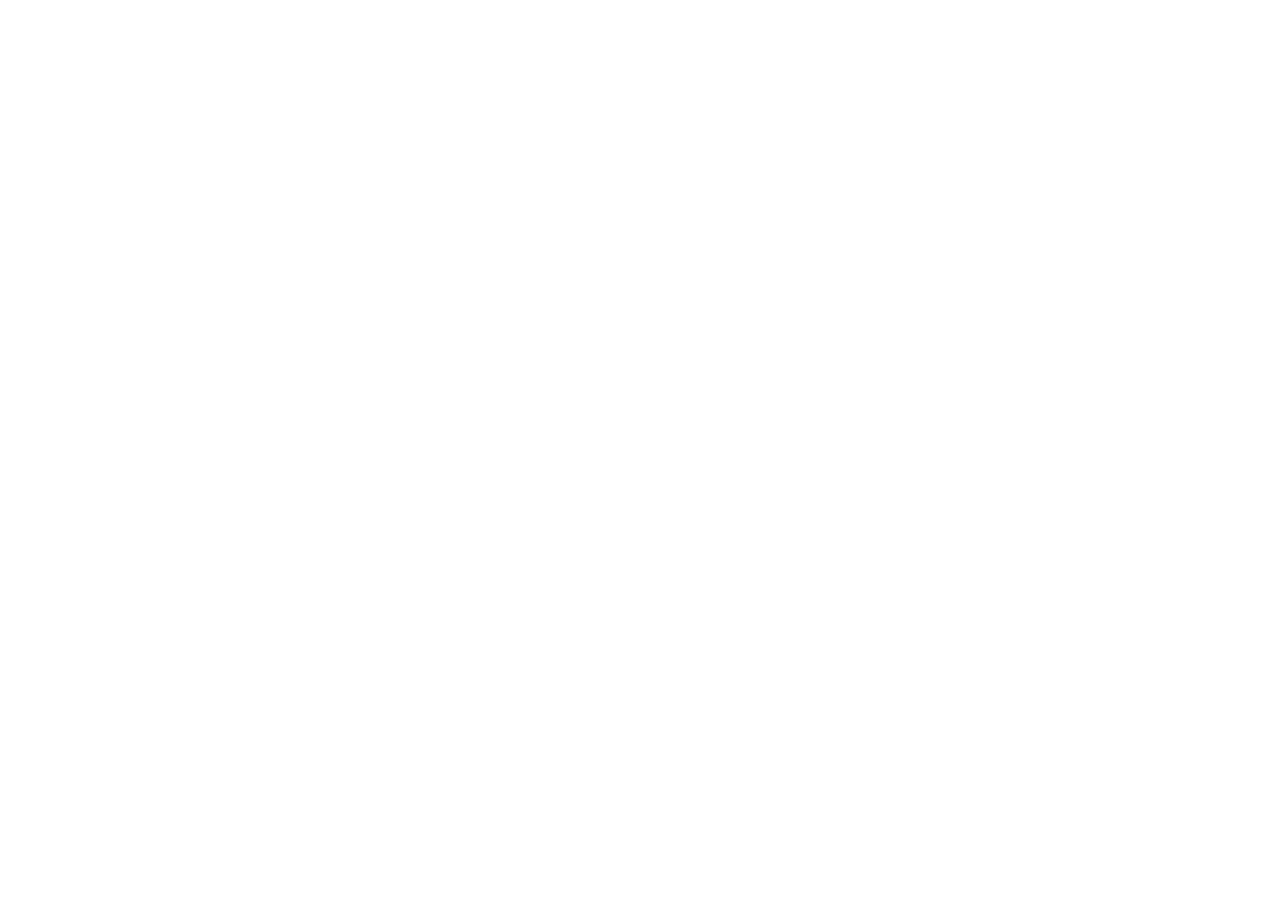
==== commit 92a4290d: "base href" ====
--- a/index.html
+++ b/index.html
@@ -1,14 +1,141 @@
-<!doctype html>
+<!DOCTYPE html>
 <html lang="en" data-critters-container>
-<head>
-  <meta charset="utf-8">
-  <title>AngularApp</title>
-  <base href="/">
-  <meta name="viewport" content="width=device-width, initial-scale=1">
-  <link rel="icon" type="image/x-icon" href="assets/favicon.png">
-<style>:root{--fa-style-family-brands:"Font Awesome 6 Brands";--fa-font-brands:normal 400 1em/1 "Font Awesome 6 Brands"}@font-face{font-family:"Font Awesome 6 Brands";font-style:normal;font-weight:400;font-display:block;src:url("./media/fa-brands-400-MDS4TU4L.woff2") format("woff2"),url("./media/fa-brands-400-CNBICIQT.ttf") format("truetype")}:root{--fa-font-regular:normal 400 1em/1 "Font Awesome 6 Free"}@font-face{font-family:"Font Awesome 6 Free";font-style:normal;font-weight:400;font-display:block;src:url("./media/fa-regular-400-N56QV3DR.woff2") format("woff2"),url("./media/fa-regular-400-2FI4ICQD.ttf") format("truetype")}:root{--fa-style-family-classic:"Font Awesome 6 Free";--fa-font-solid:normal 900 1em/1 "Font Awesome 6 Free"}@font-face{font-family:"Font Awesome 6 Free";font-style:normal;font-weight:900;font-display:block;src:url("./media/fa-solid-900-Z3HFQTXF.woff2") format("woff2"),url("./media/fa-solid-900-XVWCCN5V.ttf") format("truetype")}*,:before,:after{box-sizing:border-box;border-width:0;border-style:solid;border-color:#e5e7eb}:before,:after{--tw-content: ""}html{line-height:1.5;-webkit-text-size-adjust:100%;-moz-tab-size:4;tab-size:4;font-family:ui-sans-serif,system-ui,sans-serif,"Apple Color Emoji","Segoe UI Emoji",Segoe UI Symbol,"Noto Color Emoji";font-feature-settings:normal;font-variation-settings:normal;-webkit-tap-highlight-color:transparent}body{margin:0;line-height:inherit}*,:before,:after{--tw-border-spacing-x: 0;--tw-border-spacing-y: 0;--tw-translate-x: 0;--tw-translate-y: 0;--tw-rotate: 0;--tw-skew-x: 0;--tw-skew-y: 0;--tw-scale-x: 1;--tw-scale-y: 1;--tw-pan-x: ;--tw-pan-y: ;--tw-pinch-zoom: ;--tw-scroll-snap-strictness: proximity;--tw-gradient-from-position: ;--tw-gradient-via-position: ;--tw-gradient-to-position: ;--tw-ordinal: ;--tw-slashed-zero: ;--tw-numeric-figure: ;--tw-numeric-spacing: ;--tw-numeric-fraction: ;--tw-ring-inset: ;--tw-ring-offset-width: 0px;--tw-ring-offset-color: #fff;--tw-ring-color: rgb(63 131 248 / .5);--tw-ring-offset-shadow: 0 0 #0000;--tw-ring-shadow: 0 0 #0000;--tw-shadow: 0 0 #0000;--tw-shadow-colored: 0 0 #0000;--tw-blur: ;--tw-brightness: ;--tw-contrast: ;--tw-grayscale: ;--tw-hue-rotate: ;--tw-invert: ;--tw-saturate: ;--tw-sepia: ;--tw-drop-shadow: ;--tw-backdrop-blur: ;--tw-backdrop-brightness: ;--tw-backdrop-contrast: ;--tw-backdrop-grayscale: ;--tw-backdrop-hue-rotate: ;--tw-backdrop-invert: ;--tw-backdrop-opacity: ;--tw-backdrop-saturate: ;--tw-backdrop-sepia: ;--tw-contain-size: ;--tw-contain-layout: ;--tw-contain-paint: ;--tw-contain-style: }
-</style><link rel="stylesheet" href="styles-IQLRPZ74.css" media="print" onload="this.media='all'"><noscript><link rel="stylesheet" href="styles-IQLRPZ74.css"></noscript></head>
-<body>
-  <app-root></app-root>
-<script src="polyfills-SCHOHYNV.js" type="module"></script><script src="main-SVOOEUCI.js" type="module"></script></body>
+  <head>
+    <meta charset="utf-8" />
+    <title>AngularApp</title>
+    <base href="/Angular/" />
+    <meta name="viewport" content="width=device-width, initial-scale=1" />
+    <link rel="icon" type="image/x-icon" href="assets/favicon.png" />
+    <style>
+      :root {
+        --fa-style-family-brands: "Font Awesome 6 Brands";
+        --fa-font-brands: normal 400 1em/1 "Font Awesome 6 Brands";
+      }
+      @font-face {
+        font-family: "Font Awesome 6 Brands";
+        font-style: normal;
+        font-weight: 400;
+        font-display: block;
+        src: url("./media/fa-brands-400-MDS4TU4L.woff2") format("woff2"),
+          url("./media/fa-brands-400-CNBICIQT.ttf") format("truetype");
+      }
+      :root {
+        --fa-font-regular: normal 400 1em/1 "Font Awesome 6 Free";
+      }
+      @font-face {
+        font-family: "Font Awesome 6 Free";
+        font-style: normal;
+        font-weight: 400;
+        font-display: block;
+        src: url("./media/fa-regular-400-N56QV3DR.woff2") format("woff2"),
+          url("./media/fa-regular-400-2FI4ICQD.ttf") format("truetype");
+      }
+      :root {
+        --fa-style-family-classic: "Font Awesome 6 Free";
+        --fa-font-solid: normal 900 1em/1 "Font Awesome 6 Free";
+      }
+      @font-face {
+        font-family: "Font Awesome 6 Free";
+        font-style: normal;
+        font-weight: 900;
+        font-display: block;
+        src: url("./media/fa-solid-900-Z3HFQTXF.woff2") format("woff2"),
+          url("./media/fa-solid-900-XVWCCN5V.ttf") format("truetype");
+      }
+      *,
+      :before,
+      :after {
+        box-sizing: border-box;
+        border-width: 0;
+        border-style: solid;
+        border-color: #e5e7eb;
+      }
+      :before,
+      :after {
+        --tw-content: "";
+      }
+      html {
+        line-height: 1.5;
+        -webkit-text-size-adjust: 100%;
+        -moz-tab-size: 4;
+        tab-size: 4;
+        font-family: ui-sans-serif, system-ui, sans-serif, "Apple Color Emoji",
+          "Segoe UI Emoji", Segoe UI Symbol, "Noto Color Emoji";
+        font-feature-settings: normal;
+        font-variation-settings: normal;
+        -webkit-tap-highlight-color: transparent;
+      }
+      body {
+        margin: 0;
+        line-height: inherit;
+      }
+      *,
+      :before,
+      :after {
+        --tw-border-spacing-x: 0;
+        --tw-border-spacing-y: 0;
+        --tw-translate-x: 0;
+        --tw-translate-y: 0;
+        --tw-rotate: 0;
+        --tw-skew-x: 0;
+        --tw-skew-y: 0;
+        --tw-scale-x: 1;
+        --tw-scale-y: 1;
+        --tw-pan-x: ;
+        --tw-pan-y: ;
+        --tw-pinch-zoom: ;
+        --tw-scroll-snap-strictness: proximity;
+        --tw-gradient-from-position: ;
+        --tw-gradient-via-position: ;
+        --tw-gradient-to-position: ;
+        --tw-ordinal: ;
+        --tw-slashed-zero: ;
+        --tw-numeric-figure: ;
+        --tw-numeric-spacing: ;
+        --tw-numeric-fraction: ;
+        --tw-ring-inset: ;
+        --tw-ring-offset-width: 0px;
+        --tw-ring-offset-color: #fff;
+        --tw-ring-color: rgb(63 131 248 / 0.5);
+        --tw-ring-offset-shadow: 0 0 #0000;
+        --tw-ring-shadow: 0 0 #0000;
+        --tw-shadow: 0 0 #0000;
+        --tw-shadow-colored: 0 0 #0000;
+        --tw-blur: ;
+        --tw-brightness: ;
+        --tw-contrast: ;
+        --tw-grayscale: ;
+        --tw-hue-rotate: ;
+        --tw-invert: ;
+        --tw-saturate: ;
+        --tw-sepia: ;
+        --tw-drop-shadow: ;
+        --tw-backdrop-blur: ;
+        --tw-backdrop-brightness: ;
+        --tw-backdrop-contrast: ;
+        --tw-backdrop-grayscale: ;
+        --tw-backdrop-hue-rotate: ;
+        --tw-backdrop-invert: ;
+        --tw-backdrop-opacity: ;
+        --tw-backdrop-saturate: ;
+        --tw-backdrop-sepia: ;
+        --tw-contain-size: ;
+        --tw-contain-layout: ;
+        --tw-contain-paint: ;
+        --tw-contain-style: ;
+      }
+    </style>
+    <link
+      rel="stylesheet"
+      href="styles-IQLRPZ74.css"
+      media="print"
+      onload="this.media='all'"
+    />
+    <noscript><link rel="stylesheet" href="styles-IQLRPZ74.css" /></noscript>
+  </head>
+  <body>
+    <app-root></app-root>
+    <script src="polyfills-SCHOHYNV.js" type="module"></script>
+    <script src="main-SVOOEUCI.js" type="module"></script>
+  </body>
 </html>
